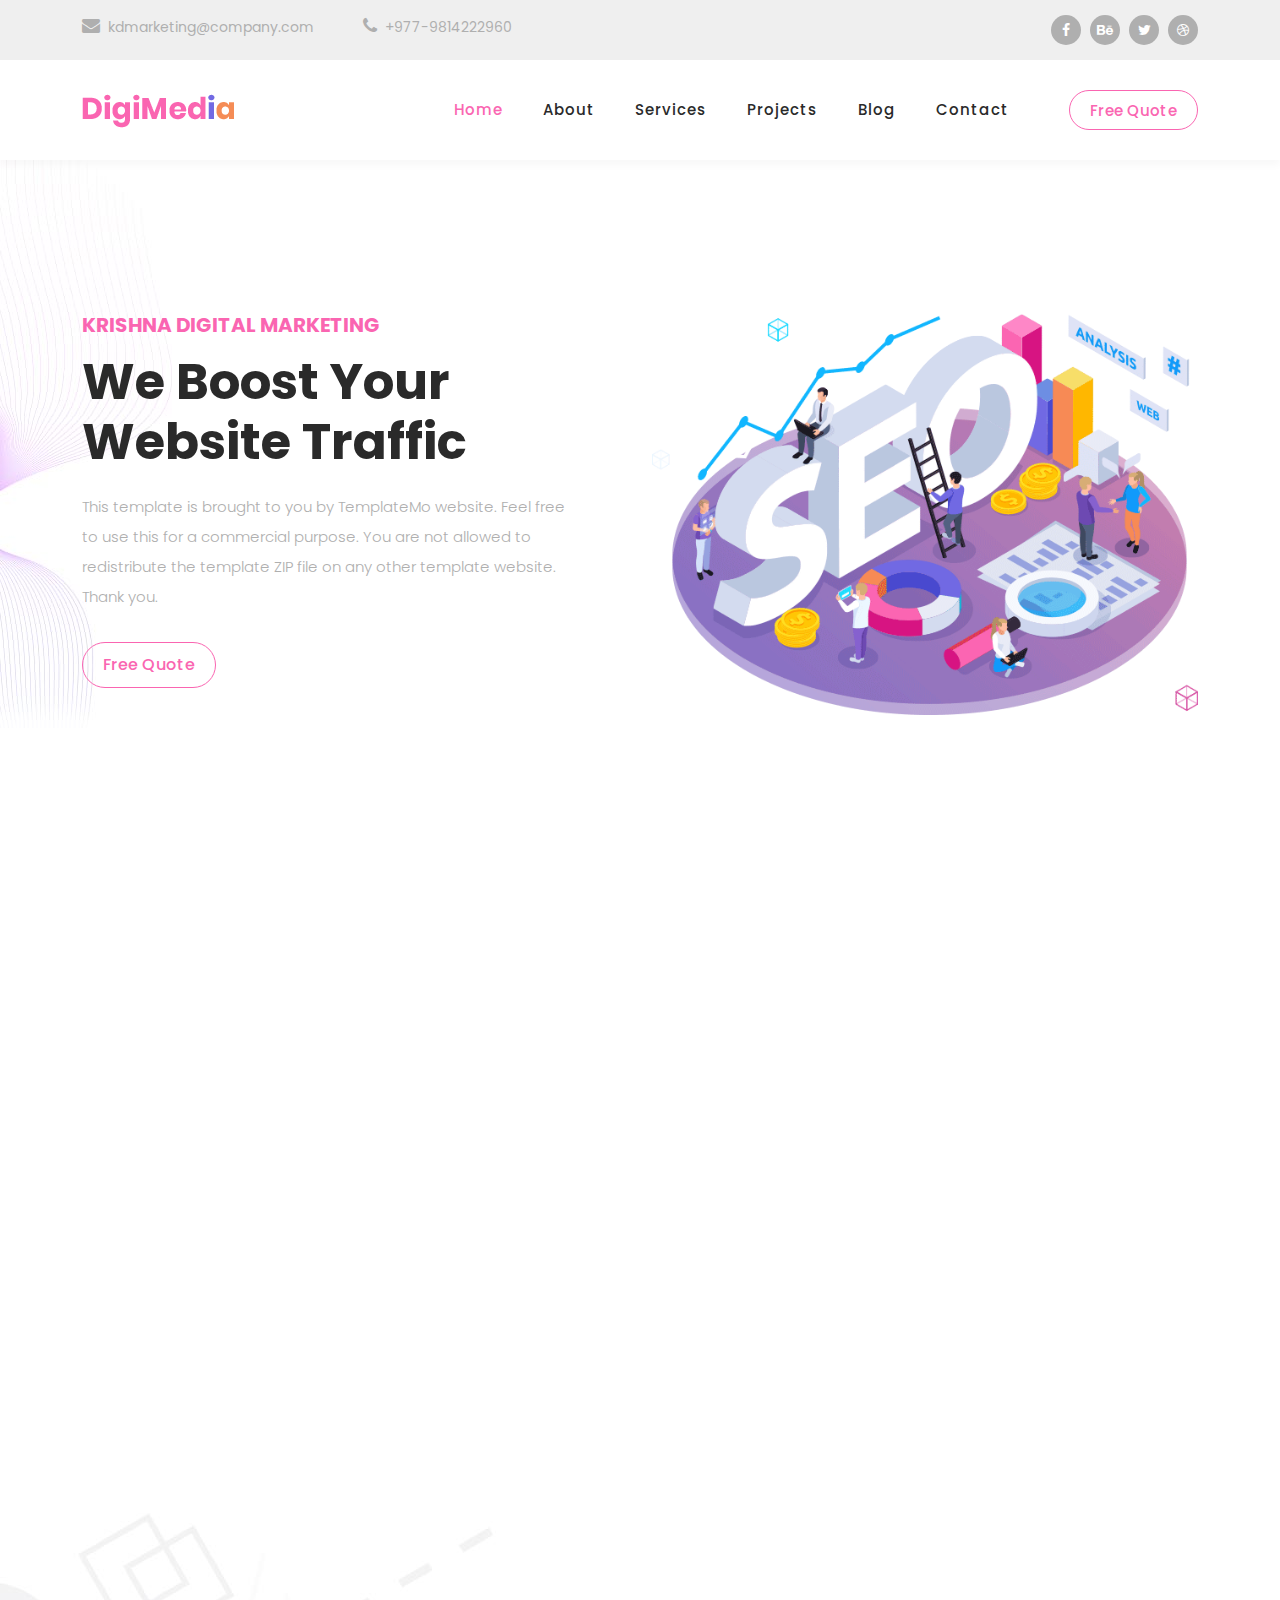
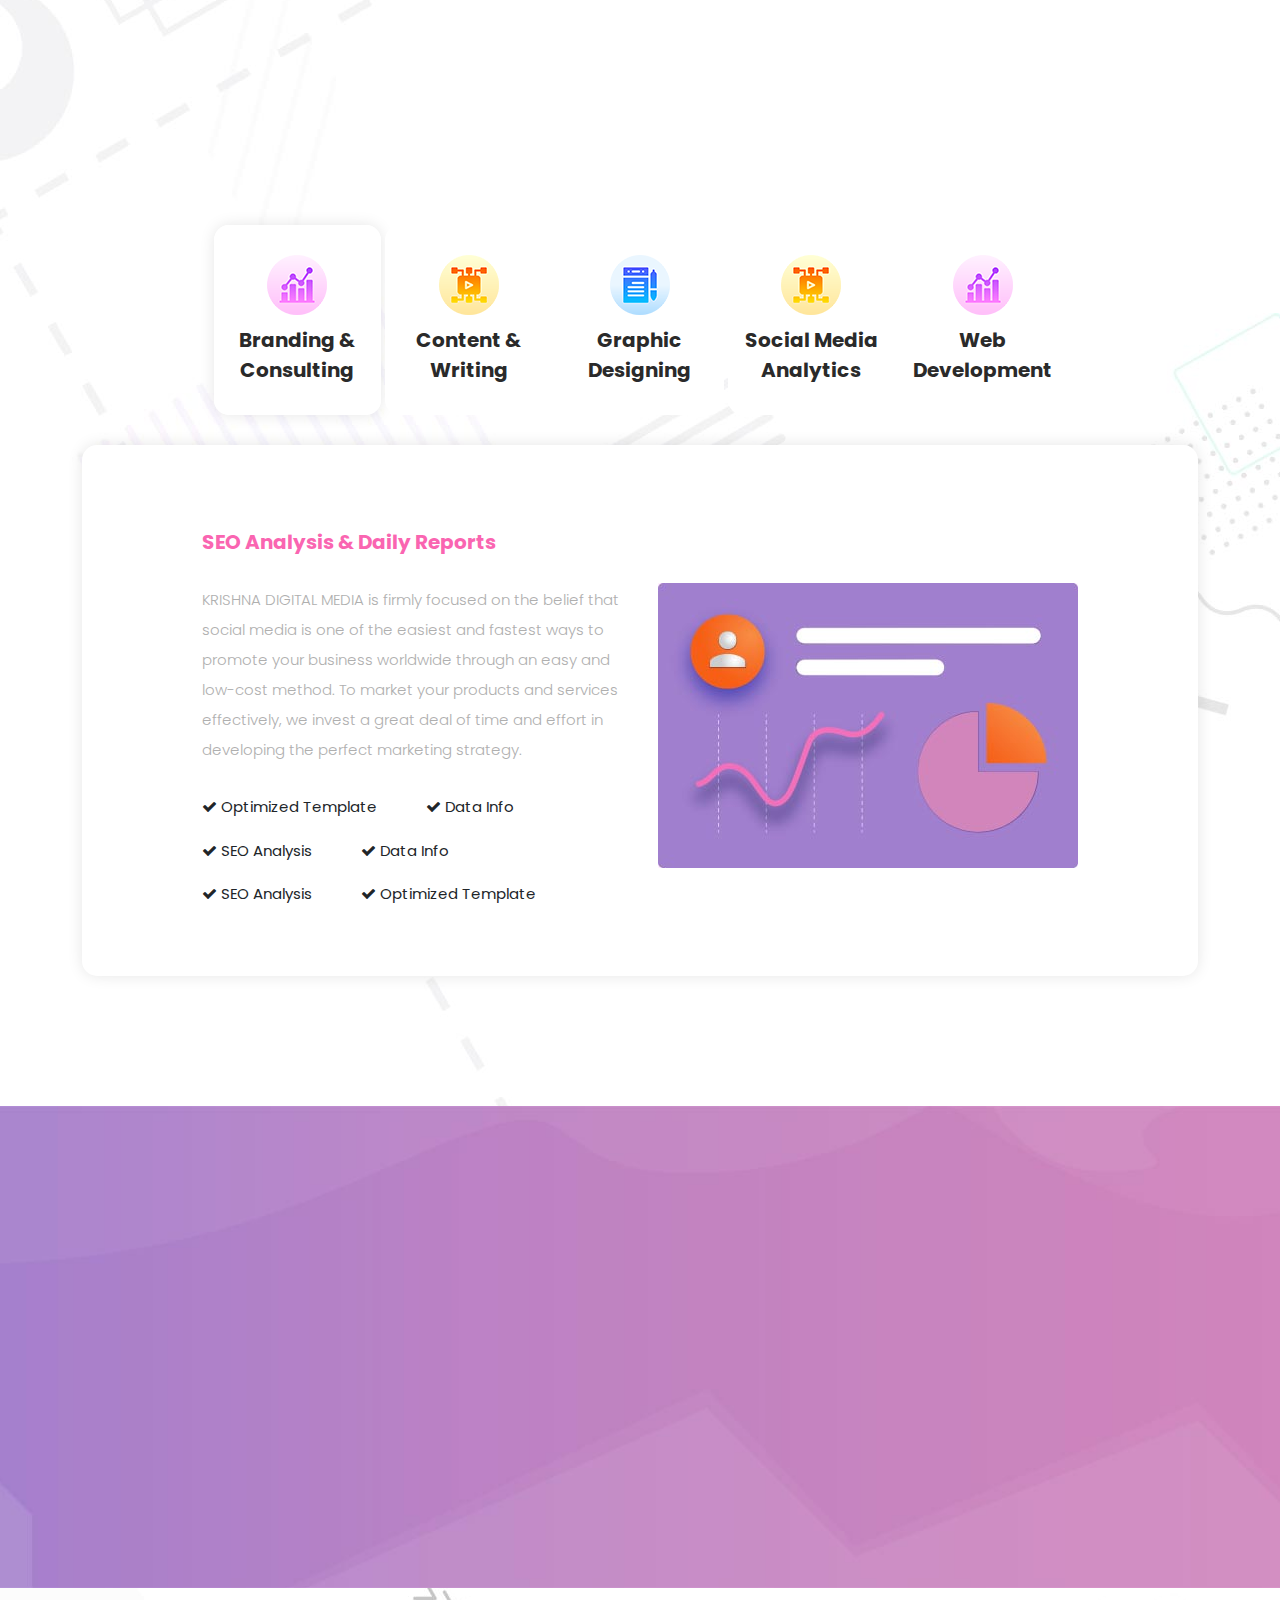
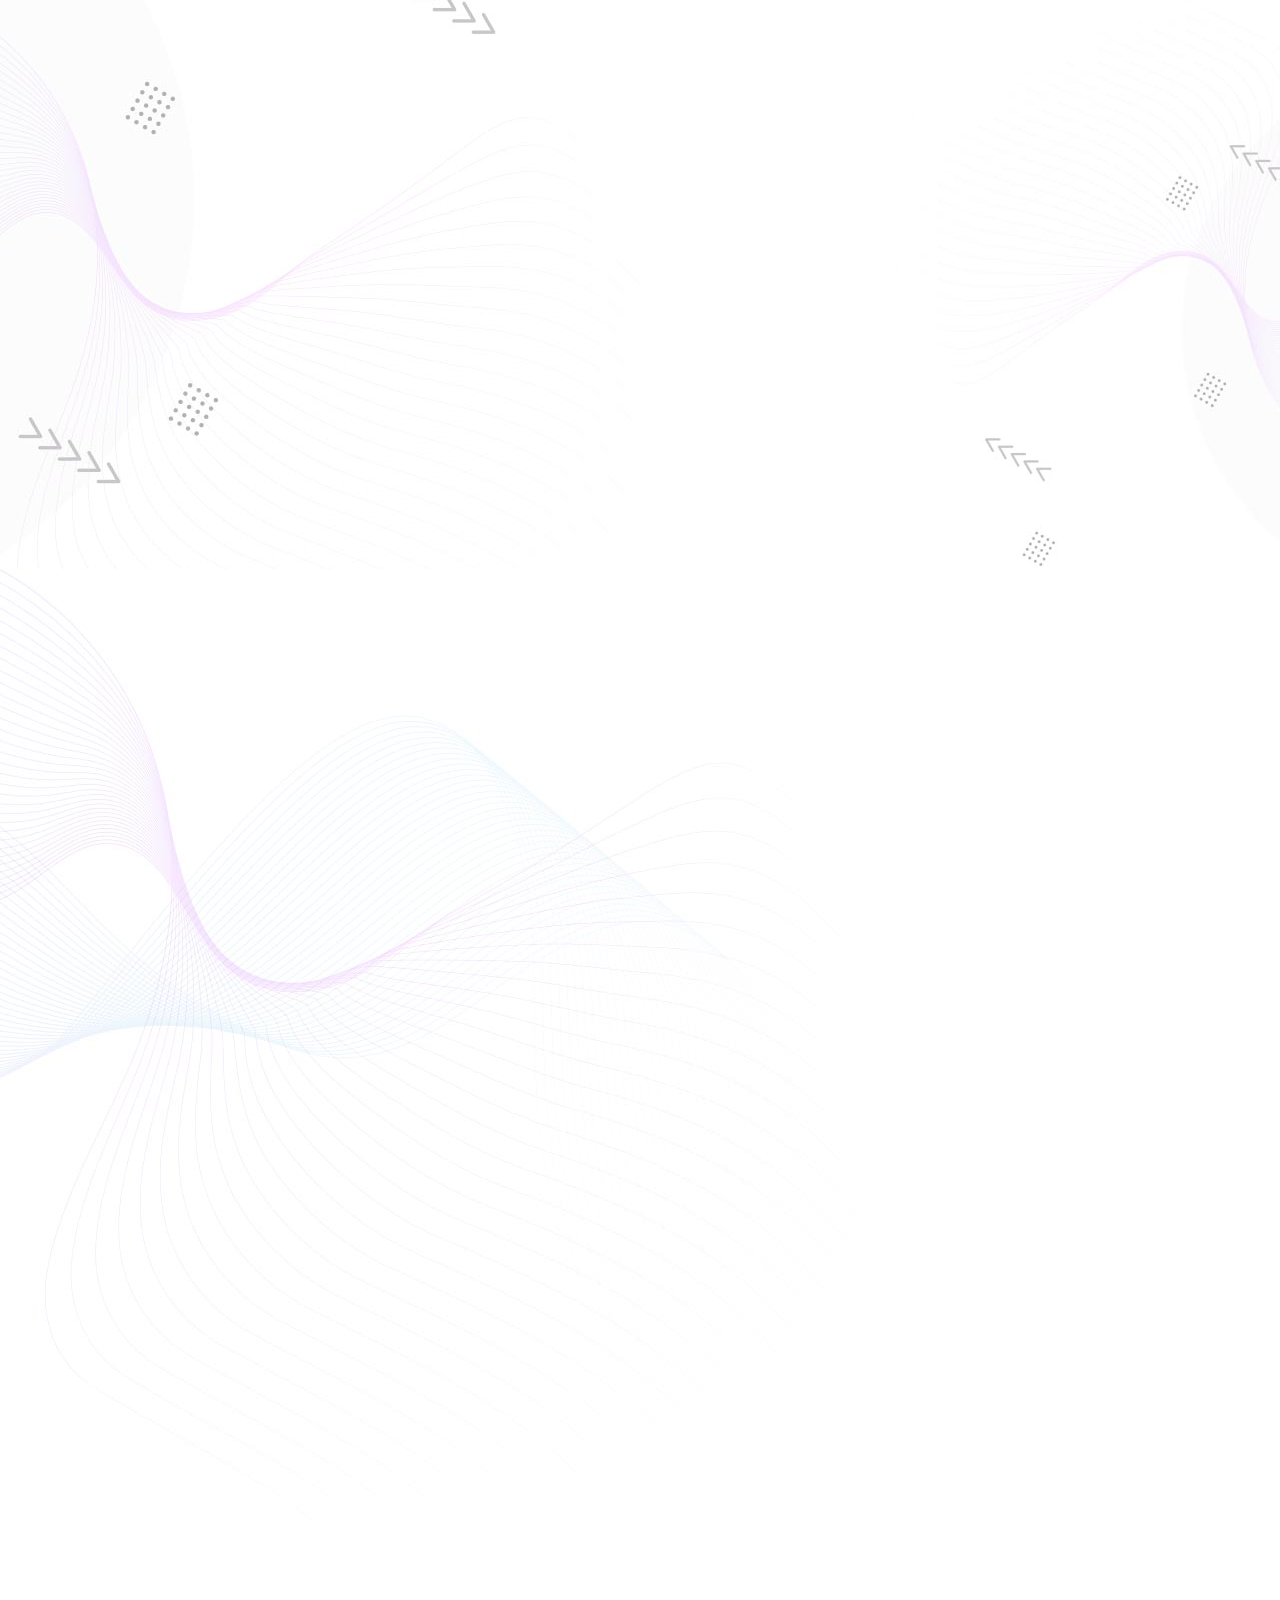
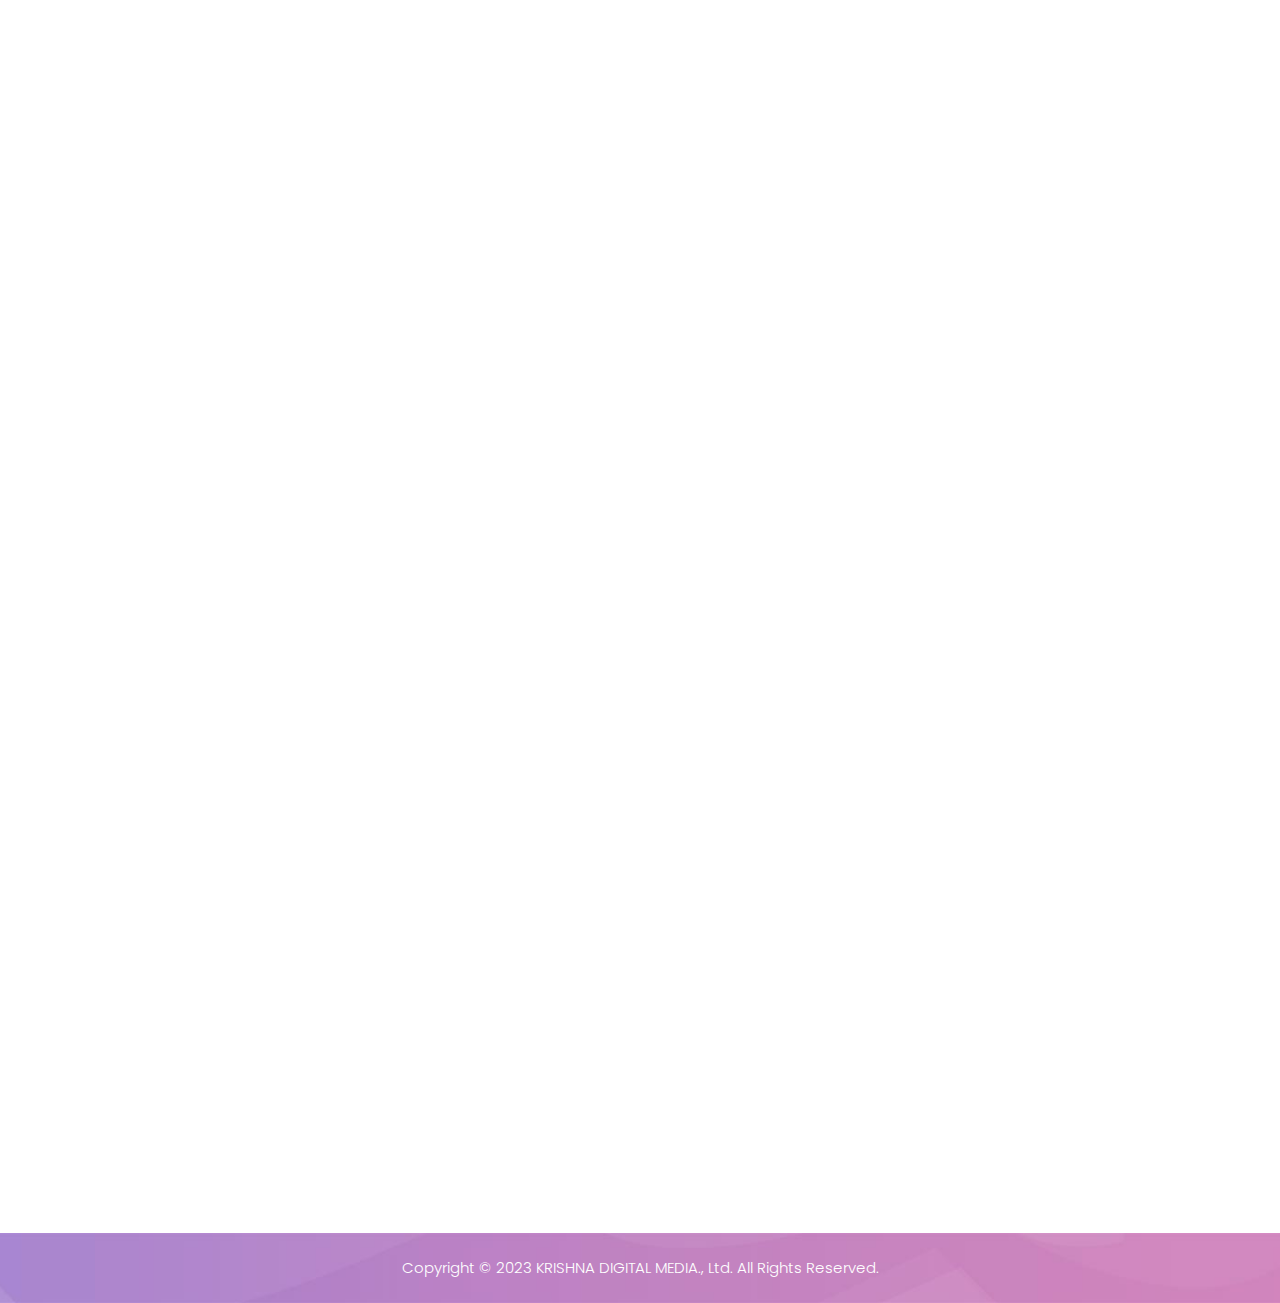
==== index.html @ 929e6a16 "initial commit" ====
<!DOCTYPE html>
<html lang="en">

  <head>

    <meta charset="UTF-8">
    <meta name="viewport" content="width=device-width, initial-scale=1, shrink-to-fit=no">
    <meta name="description" content="">
    <meta name="author" content="">
    <link rel="preconnect" href="https://fonts.googleapis.com">
    <link rel="preconnect" href="https://fonts.gstatic.com" crossorigin>
    <link href="https://fonts.googleapis.com/css2?family=Poppins:wght@100;200;300;400;500;600;700;800;900&display=swap" rel="stylesheet">

    <title>DigiMedia - Creative SEO HTML5 Template</title>

    <!-- Bootstrap core CSS -->
    <link href="vendor/bootstrap/css/bootstrap.min.css" rel="stylesheet">


    <!-- Additional CSS Files -->
    <link rel="stylesheet" href="assets/css/fontawesome.css">
    <link rel="stylesheet" href="assets/css/templatemo-digimedia-v1.css">
    <link rel="stylesheet" href="assets/css/animated.css">
    <link rel="stylesheet" href="assets/css/owl.css">
<!--

TemplateMo 568 DigiMedia

https://templatemo.com/tm-568-digimedia

-->
  </head>

<body>

  <!-- ***** Preloader Start ***** -->
  <div id="js-preloader" class="js-preloader">
    <div class="preloader-inner">
      <span class="dot"></span>
      <div class="dots">
        <span></span>
        <span></span>
        <span></span>
      </div>
    </div>
  </div>
  <!-- ***** Preloader End ***** -->

  <!-- Pre-header Starts -->
  <div class="pre-header">
    <div class="container">
      <div class="row">
        <div class="col-lg-8 col-sm-8 col-7">
          <ul class="info">
            <li><a href="#"><i class="fa fa-envelope"></i>kdmarketing@company.com</a></li>
            <li><a href="#"><i class="fa fa-phone"></i>+977-9814222960</a></li>
          </ul>
        </div>
        <div class="col-lg-4 col-sm-4 col-5">
          <ul class="social-media">
            <li><a href="#"><i class="fa fa-facebook"></i></a></li>
            <li><a href="#"><i class="fa fa-behance"></i></a></li>
            <li><a href="#"><i class="fa fa-twitter"></i></a></li>
            <li><a href="#"><i class="fa fa-dribbble"></i></a></li>
          </ul>
        </div>
      </div>
    </div>
  </div>
  <!-- Pre-header End -->

  <!-- ***** Header Area Start ***** -->
  <header class="header-area header-sticky wow slideInDown" data-wow-duration="0.75s" data-wow-delay="0s">
    <div class="container">
      <div class="row">
        <div class="col-12">
          <nav class="main-nav">
            <!-- ***** Logo Start ***** -->
            <a href="index.html" class="logo">
              <img src="assets/images/logo-v1.png" alt="">
            </a>
            <!-- ***** Logo End ***** -->
            <!-- ***** Menu Start ***** -->
            <ul class="nav">
              <li class="scroll-to-section"><a href="#top" class="active">Home</a></li>
              <li class="scroll-to-section"><a href="#about">About</a></li>
              <li class="scroll-to-section"><a href="#services">Services</a></li>
              <li class="scroll-to-section"><a href="#portfolio">Projects</a></li>
              <li class="scroll-to-section"><a href="#blog">Blog</a></li>
              <li class="scroll-to-section"><a href="#contact">Contact</a></li> 
              <li class="scroll-to-section"><div class="border-first-button"><a href="#contact">Free Quote</a></div></li> 
            </ul>
            <a class='menu-trigger'>
                <span>Menu</span>
            </a>
            <!-- ***** Menu End ***** -->
          </nav>
        </div>
      </div>
    </div>
  </header>
  <!-- ***** Header Area End ***** -->

  <div class="main-banner wow fadeIn" id="top" data-wow-duration="1s" data-wow-delay="0.5s">
    <div class="container">
      <div class="row">
        <div class="col-lg-12">
          <div class="row">
            <div class="col-lg-6 align-self-center">
              <div class="left-content show-up header-text wow fadeInLeft" data-wow-duration="1s" data-wow-delay="1s">
                <div class="row">
                  <div class="col-lg-12">
                    <h6>Krishna Digital Marketing</h6>
                    <h2>We Boost Your Website Traffic</h2>
                    <p>This template is brought to you by TemplateMo website. Feel free to use this for a commercial purpose. You are not allowed to redistribute the template ZIP file on any other template website. Thank you.</p>
                  </div>
                  <div class="col-lg-12">
                    <div class="border-first-button scroll-to-section">
                      <a href="#contact">Free Quote</a>
                    </div>
                  </div>
                </div>
              </div>
            </div>
            <div class="col-lg-6">
              <div class="right-image wow fadeInRight" data-wow-duration="1s" data-wow-delay="0.5s">
                <img src="assets/images/slider-dec.png" alt="">
              </div>
            </div>
          </div>
        </div>
      </div>
    </div>
  </div>

  <div id="about" class="about section">
    <div class="container">
      <div class="row">
        <div class="col-lg-12">
          <div class="row">
            <div class="col-lg-6">
              <div class="about-left-image  wow fadeInLeft" data-wow-duration="1s" data-wow-delay="0.5s">
                <img src="assets/images/about-dec.png" alt="">
              </div>
            </div>
            <div class="col-lg-6 align-self-center  wow fadeInRight" data-wow-duration="1s" data-wow-delay="0.5s">
              <div class="about-right-content">
                <div class="section-heading">
                  <h6>About Us</h6>
                  <h4>Who is Krishna Digital <em>Marketing</em></h4>
                  <div class="line-dec"></div>
                </div>
                <p>We hope this DigiMedia template is useful for your work. You can use this template for any purpose. You may <a rel="nofollow" href="http://paypal.me/templatemo" target="_blank">contribute a little amount</a> via PayPal to <a href="https://templatemo.com/contact" target="_blank">support TemplateMo</a> in creating new templates regularly.</p>
                <div class="row">
                  <div class="col-lg-4 col-sm-4">
                    <div class="skill-item first-skill-item wow fadeIn" data-wow-duration="1s" data-wow-delay="0s">
                      <div class="progress" data-percentage="90">
                        <span class="progress-left">
                          <span class="progress-bar"></span>
                        </span>
                        <span class="progress-right">
                          <span class="progress-bar"></span>
                        </span>
                        <div class="progress-value">
                          <div>
                            90%<br>
                            <span>Coding</span>
                          </div>
                        </div>
                      </div>
                    </div>
                  </div>
                  <div class="col-lg-4 col-sm-4">
                    <div class="skill-item second-skill-item wow fadeIn" data-wow-duration="1s" data-wow-delay="0s">
                      <div class="progress" data-percentage="80">
                        <span class="progress-left">
                          <span class="progress-bar"></span>
                        </span>
                        <span class="progress-right">
                          <span class="progress-bar"></span>
                        </span>
                        <div class="progress-value">
                          <div>
                            80%<br>
                            <span>Photoshop</span>
                          </div>
                        </div>
                      </div>
                    </div>
                  </div>
                  <div class="col-lg-4 col-sm-4">
                    <div class="skill-item third-skill-item wow fadeIn" data-wow-duration="1s" data-wow-delay="0s">
                      <div class="progress" data-percentage="80">
                        <span class="progress-left">
                          <span class="progress-bar"></span>
                        </span>
                        <span class="progress-right">
                          <span class="progress-bar"></span>
                        </span>
                        <div class="progress-value">
                          <div>
                            80%<br>
                            <span>Animation</span>
                          </div>
                        </div>
                      </div>
                    </div>
                  </div>
                </div> 
              </div>
            </div>
          </div>
        </div>
      </div>
    </div>
  </div>

  <div id="services" class="services section">
    <div class="container">
      <div class="row">
        <div class="col-lg-12">
          <div class="section-heading  wow fadeInDown" data-wow-duration="1s" data-wow-delay="0.5s">
            <h6>Our Services</h6>
            <h4>What Our Agency <em>Provides</em></h4>
            <div class="line-dec"></div>
          </div>
        </div>
        <div class="col-lg-12">
          <div class="naccs">
            <div class="grid">
              <div class="row">
                <div class="col-lg-12">
                  <div class="menu">
                    <div class="first-thumb active">
                      <div class="thumb">
                        <span class="icon"><img src="assets/images/service-icon-01.png" alt=""></span>
                        Branding & Consulting
                      </div>
                    </div>
                    <div>
                      <div class="thumb">                 
                        <span class="icon"><img src="assets/images/service-icon-02.png" alt=""></span>
                        Content &amp; Writing
                      </div>
                    </div>
                    <div>
                      <div class="thumb">                 
                        <span class="icon"><img src="assets/images/service-icon-03.png" alt=""></span>
                        Graphic Designing
                      </div>
                    </div>
                    <div>
                      <div class="thumb">                 
                        <span class="icon "><img src="assets/images/service-icon-04.png" alt=""></span>
                        Social Media Analytics
                      </div>
                    </div>
                    <div class="last-thumb">
                      <div class="thumb">                 
                        <span class="icon"><img src="assets/images/service-icon-01.png" alt=""></span>
                        Web Development
                      </div>
                    </div>
                  </div>
                </div> 
                <div class="col-lg-12">
                  <ul class="nacc">
                    <li class="active">
                      <div>
                        <div class="thumb">
                          <div class="row">
                            <div class="col-lg-6 align-self-center">
                              <div class="left-text">
                                <h4>SEO Analysis &amp; Daily Reports</h4>
                                <p>KRISHNA DIGITAL MEDIA is firmly focused on the belief that social media is one of the easiest and fastest ways to promote your business worldwide through an easy and low-cost method. To market your products and services effectively, we invest a great deal of time and effort in developing the perfect marketing strategy.</p>
                                <div class="ticks-list"><span><i class="fa fa-check"></i> Optimized Template</span> <span><i class="fa fa-check"></i> Data Info</span> <span><i class="fa fa-check"></i> SEO Analysis</span>
                                  <span><i class="fa fa-check"></i> Data Info</span> <span><i class="fa fa-check"></i> SEO Analysis</span> <span><i class="fa fa-check"></i> Optimized Template</span></div>
                              </div>
                            </div>
                            <div class="col-lg-6 align-self-center">
                              <div class="right-image">
                                <img src="assets/images/services-image.jpg" alt="">
                              </div>
                            </div>
                          </div>
                        </div>
                      </div>
                    </li>
                    <li>
                      <div>
                        <div class="thumb">
                          <div class="row">
                            <div class="col-lg-6 align-self-center">
                              <div class="left-text">
                                <h4>Healthy Food &amp; Life</h4>
                                <p>Lorem ipsum dolor sit amet, consectetur adipiscing elit, sedr do eiusmod deis tempor incididunt ut labore et dolore kengan darwin doerski token.
                                  dover lipsum lorem and the others.</p>
                                <div class="ticks-list"><span><i class="fa fa-check"></i> Optimized Template</span> <span><i class="fa fa-check"></i> Data Info</span> <span><i class="fa fa-check"></i> SEO Analysis</span>
                                  <span><i class="fa fa-check"></i> Data Info</span> <span><i class="fa fa-check"></i> SEO Analysis</span> <span><i class="fa fa-check"></i> Optimized Template</span></div>
                                <p>Lorem ipsum dolor sit amet, consectetur adipiscing elit, sedr do eiusmod deis tempor incididunt.</p>
                              </div>
                            </div>
                            <div class="col-lg-6 align-self-center">
                              <div class="right-image">
                                <img src="assets/images/services-image-02.jpg" alt="">
                              </div>
                            </div>
                          </div>
                        </div>
                      </div>
                    </li>
                    <li>
                      <div>
                        <div class="thumb">
                          <div class="row">
                            <div class="col-lg-6 align-self-center">
                              <div class="left-text">
                                <h4>Car Re-search &amp; Transport</h4>
                                <p>Lorem ipsum dolor sit amet, consectetur adipiscing elit, sedr do eiusmod deis tempor incididunt ut labore et dolore kengan darwin doerski token.
                                  dover lipsum lorem and the others.</p>
                                <div class="ticks-list"><span><i class="fa fa-check"></i> Optimized Template</span> <span><i class="fa fa-check"></i> Data Info</span> <span><i class="fa fa-check"></i> SEO Analysis</span>
                                  <span><i class="fa fa-check"></i> Data Info</span> <span><i class="fa fa-check"></i> SEO Analysis</span> <span><i class="fa fa-check"></i> Optimized Template</span></div>
                                <p>Lorem ipsum dolor sit amet, consectetur adipiscing elit, sedr do eiusmod deis tempor incididunt.</p>
                              </div>
                            </div>
                            <div class="col-lg-6 align-self-center">
                              <div class="right-image">
                                <img src="assets/images/services-image-03.jpg" alt="">
                              </div>
                            </div>
                          </div>
                        </div>
                      </div>
                    </li>
                    <li>
                      <div>
                        <div class="thumb">
                          <div class="row">
                            <div class="col-lg-6 align-self-center">
                              <div class="left-text">
                                <h4>Online Shopping &amp; Tracking ID</h4>
                                <p>Lorem ipsum dolor sit amet, consectetur adipiscing elit, sedr do eiusmod deis tempor incididunt ut labore et dolore kengan darwin doerski token.
                                  dover lipsum lorem and the others.</p>
                                <div class="ticks-list"><span><i class="fa fa-check"></i> Optimized Template</span> <span><i class="fa fa-check"></i> Data Info</span> <span><i class="fa fa-check"></i> SEO Analysis</span>
                                  <span><i class="fa fa-check"></i> Data Info</span> <span><i class="fa fa-check"></i> SEO Analysis</span> <span><i class="fa fa-check"></i> Optimized Template</span></div>
                                <p>Lorem ipsum dolor sit amet, consectetur adipiscing elit, sedr do eiusmod deis tempor incididunt.</p>
                              </div>
                            </div>
                            <div class="col-lg-6 align-self-center">
                              <div class="right-image">
                                <img src="assets/images/services-image-04.jpg" alt="">
                              </div>
                            </div>
                          </div>
                        </div>
                      </div>
                    </li>
                    <li>
                      <div>
                        <div class="thumb">
                          <div class="row">
                            <div class="col-lg-6 align-self-center">
                              <div class="left-text">
                                <h4>Enjoy &amp; Travel</h4>
                                <p>Lorem ipsum dolor sit amet, consectetur adipiscing elit, sedr do eiusmod deis tempor incididunt ut labore et dolore kengan darwin doerski token.
                                  dover lipsum lorem and the others.</p>
                                <div class="ticks-list"><span><i class="fa fa-check"></i> Optimized Template</span> <span><i class="fa fa-check"></i> Data Info</span> <span><i class="fa fa-check"></i> SEO Analysis</span>
                                  <span><i class="fa fa-check"></i> Data Info</span> <span><i class="fa fa-check"></i> SEO Analysis</span> <span><i class="fa fa-check"></i> Optimized Template</span></div>
                                <p>Lorem ipsum dolor sit amet, consectetur adipiscing elit, sedr do eiusmod deis tempor incididunt.</p>
                              </div>
                            </div>
                            <div class="col-lg-6 align-self-center">
                              <div class="right-image">
                                <img src="assets/images/services-image.jpg" alt="">
                              </div>
                            </div>
                          </div>
                        </div>
                      </div>
                    </li>
                  </ul>
                </div>          
              </div>
            </div>
          </div>
        </div>
      </div>
    </div>
  </div>

  
  <div id="free-quote" class="free-quote">
    <div class="container">
      <div class="row">
        <div class="col-lg-4 offset-lg-4">
          <div class="section-heading  wow fadeIn" data-wow-duration="1s" data-wow-delay="0.3s">
            <h6>Get Your Free Quote</h6>
            <h4>Grow With Us Now</h4>
            <div class="line-dec"></div>
          </div>
        </div>
        <div class="col-lg-8 offset-lg-2  wow fadeIn" data-wow-duration="1s" data-wow-delay="0.8s">
          <form id="search" action="#" method="GET">
            <div class="row">
              <div class="col-lg-4 col-sm-4">
                <fieldset>
                  <input type="web" name="web" class="website" placeholder="Your website URL..." autocomplete="on" required>
                </fieldset>
              </div>
              <div class="col-lg-4 col-sm-4">
                <fieldset>
                  <input type="address" name="address" class="email" placeholder="Email Address..." autocomplete="on" required>
                </fieldset>
              </div>
              <div class="col-lg-4 col-sm-4">
                <fieldset>
                  <button type="submit" class="main-button">Get Quote Now</button>
                </fieldset>
              </div>
            </div>
          </form>
        </div>
      </div>
    </div>
  </div>


  <div id="portfolio" class="our-portfolio section">
    <div class="container">
      <div class="row">
        <div class="col-lg-5">
          <div class="section-heading wow fadeInLeft" data-wow-duration="1s" data-wow-delay="0.3s">
            <h6>Our Portofolio</h6>
            <h4>See Our Recent <em>Projects</em></h4>
            <div class="line-dec"></div>
          </div>
        </div>
      </div>
    </div>
    <div class="container-fluid wow fadeIn" data-wow-duration="1s" data-wow-delay="0.7s">
      <div class="row">
        <div class="col-lg-12">
          <div class="loop owl-carousel">
            <div class="item">
              <a href="#">
                <div class="portfolio-item">
                <div class="thumb">
                  <img src="assets/images/portfolio-01.jpg" alt="">
                </div>
                <div class="down-content">
                  <h4>Website Builder</h4>
                  <span>Marketing</span>
                </div>
              </div>
              </a>  
            </div>
            <div class="item">
              <a href="#">
                <div class="portfolio-item">
                <div class="thumb">
                  <img src="assets/images/portfolio-05.jpg" alt="">
                </div>
                <div class="down-content">
                  <h4>Website Builder</h4>
                  <span>Marketing</span>
                </div>
              </div>
              </a>  
            </div>
            <div class="item">
              <a href="#">
                <div class="portfolio-item">
                <div class="thumb">
                  <img src="assets/images/portfolio-02.jpg" alt="">
                </div>
                <div class="down-content">
                  <h4>Website Builder</h4>
                  <span>Marketing</span>
                </div>
              </div>
              </a>  
            </div>
            <div class="item">
              <a href="#">
                <div class="portfolio-item">
                <div class="thumb">
                  <img src="assets/images/portfolio-03.jpg" alt="">
                </div>
                <div class="down-content">
                  <h4>Website Builder</h4>
                  <span>Marketing</span>
                </div>
              </div>
              </a>  
            </div>
            <div class="item">
              <a href="#">
                <div class="portfolio-item">
                <div class="thumb">
                  <img src="assets/images/portfolio-04.jpg" alt="">
                </div>
                <div class="down-content">
                  <h4>Website Builder</h4>
                  <span>Marketing</span>
                </div>
              </div>
              </a>  
            </div>
          </div>
        </div>
      </div>
    </div>
  </div>
  
  <div id="blog" class="blog">
    <div class="container">
      <div class="row">
        <div class="col-lg-4 offset-lg-4  wow fadeInDown" data-wow-duration="1s" data-wow-delay="0.3s">
          <div class="section-heading">
            <h6>Recent News</h6>
            <h4>Check Our Blog <em>Posts</em></h4>
            <div class="line-dec"></div>
          </div>
        </div>
        <div class="col-lg-6 show-up wow fadeInUp" data-wow-duration="1s" data-wow-delay="0.3s">
          <div class="blog-post">
            <div class="thumb">
              <a href="#"><img src="assets/images/blog-post-01.jpg" alt=""></a>
            </div>
            <div class="down-content">
              <span class="category">SEO Analysis</span>
              <span class="date">August 2023</span>
              <a href="#"><h4>SEO Page Content Analysis – How to rank better, faster</h4></a>
              <p>SEO content analysis is the process of evaluating content (both new ideas and existing assets) for factors that can help or deter its organic performance. At the core of the SEO content analysis is a simple idea </p>
              <span class="author"><img src="assets/images/author-post.jpg" alt="">By: Sonal Gupta</span>
              <div class="border-first-button"><a href="#">Discover More</a></div>
            </div>
          </div>
        </div>
        <div class="col-lg-6 wow fadeInUp" data-wow-duration="1s" data-wow-delay="0.3s">
          <div class="blog-posts">
            <div class="row">
              <div class="col-lg-12">
                <div class="post-item">
                  <div class="thumb">
                    <a href="#"><img src="assets/images/blog-post-02.jpg" alt=""></a>
                  </div>
                  <div class="right-content">
                    <span class="category">SEO Analysis</span>
                    <span class="date">September 2022</span>
                    <a href="#"><h4>Use a analysis tool</h4></a>
                    <p>Simplify your SEO efforts and give you features to write optimized content for this keyword.</p>
                  </div>
                </div>
              </div>
              <div class="col-lg-12">
                <div class="post-item">
                  <div class="thumb">
                    <a href="#"><img src="assets/images/blog-post-03.jpg" alt=""></a>
                  </div>
                  <div class="right-content">
                    <span class="category">SEO Analysis</span>
                    <span class="date">September 2022</span>
                    <a href="#"><h4>Choose the right keyword to target</h4></a>
                    <p>Target a page with keywords that already rank in the search results.</p>
                  </div>
                </div>
              </div>
              <div class="col-lg-12">
                <div class="post-item last-post-item">
                  <div class="thumb">
                    <a href="#"><img src="assets/images/blog-post-04.jpg" alt=""></a>
                  </div>
                  <div class="right-content">
                    <span class="category">SEO Analysis</span>
                    <span class="date">September 2022</span>
                    <a href="#"><h4>How to Develop an SEO Content Strategy</h4></a>
                    <p>Goal is to attract new readers through search, you’ll want to focus on rich content.</p>
                  </div>
                </div>
              </div>
            </div>
          </div>
        </div>
      </div>
    </div>
  </div>  

  <div id="contact" class="contact-us section">
    <div class="container">
      <div class="row">
        <div class="col-lg-6 offset-lg-3">
          <div class="section-heading wow fadeIn" data-wow-duration="1s" data-wow-delay="0.5s">
            <h6>Contact Us</h6>
            <h4>Get In Touch With Us <em>Now</em></h4>
            <div class="line-dec"></div>
          </div>
        </div>
        <div class="col-lg-12 wow fadeInUp" data-wow-duration="0.5s" data-wow-delay="0.25s">
          <form id="contact" action="" method="post">
            <div class="row">
              <div class="col-lg-12">
                <div class="contact-dec">
                  <img src="assets/images/contact-dec.png" alt="">
                </div>
              </div>
              <div class="col-lg-5">
                <div id="map">
                  <iframe src="https://maps.google.com/maps?pb=!1m18!1m12!1m3!1d7109.1688356001005!2d84.86523452220524!3d27.01169304083638!2m3!1f0!2f0!3f0!3m2!1i1024!2i768!4f13.1!3m3!1m2!1s0x399355ae6890d9cb%3A0x83f53ca960febb38!2sAadarsh%20Nagar%2C%20Birgunj%2044300%2C%20Nepal!5e0!3m2!1sen!2sus!4v1676098131799!5m2!1sen!2sus" width="100%" height="636px" frameborder="0" style="border:0" allowfullscreen></iframe>
                </div>
              </div>
              <div class="col-lg-7">
                <div class="fill-form">
                  <div class="row">
                    <div class="col-lg-4">
                      <div class="info-post">
                        <div class="icon">
                          <img src="assets/images/phone-icon.png" alt="">
                          <a href="#">9814222960</a>
                        </div>
                      </div>
                    </div>
                    <div class="col-lg-4">
                      <div class="info-post">
                        <div class="icon">
                          <img src="assets/images/email-icon.png" alt="">
                          <a href="#">kdm@gmail.com</a>
                        </div>
                      </div>
                    </div>
                    <div class="col-lg-4">
                      <div class="info-post">
                        <div class="icon">
                          <img src="assets/images/location-icon.png" alt="">
                          <a href="#">Adarshnagar, Birgunj</a>
                        </div>
                      </div>
                    </div>
                    <div class="col-lg-6">
                      <fieldset>
                        <input type="name" name="name" id="name" placeholder="Name" autocomplete="on" required>
                      </fieldset>
                      <fieldset>
                        <input type="text" name="email" id="email" pattern="[^ @]*@[^ @]*" placeholder="Your Email" required="">
                      </fieldset>
                      <fieldset>
                        <input type="subject" name="subject" id="subject" placeholder="Subject" autocomplete="on">
                      </fieldset>
                    </div>
                    <div class="col-lg-6">
                      <fieldset>
                        <textarea name="message" type="text" class="form-control" id="message" placeholder="Message" required=""></textarea>  
                      </fieldset>
                    </div>
                    <div class="col-lg-12">
                      <fieldset>
                        <button type="submit" id="form-submit" class="main-button ">Send Message Now</button>
                      </fieldset>
                    </div>
                  </div>
                </div>
              </div>
            </div>
          </form>
        </div>
      </div>
    </div>
  </div>

  <footer>
    <div class="container">
      <div class="row">
        <div class="col-lg-12">
          <p>Copyright © 2023 KRISHNA DIGITAL MEDIA., Ltd. All Rights Reserved. 
        </div>
      </div>
    </div>
  </footer>


  <!-- Scripts -->
  <script src="vendor/jquery/jquery.min.js"></script>
  <script src="vendor/bootstrap/js/bootstrap.bundle.min.js"></script>
  <script src="assets/js/owl-carousel.js"></script>
  <script src="assets/js/animation.js"></script>
  <script src="assets/js/imagesloaded.js"></script>
  <script src="assets/js/custom.js"></script>

</body>
</html>
---- assets/css/templatemo-digimedia-v1.css ----
/*

TemplateMo 568 DigiMedia

https://templatemo.com/tm-568-digimedia

*/

/* ---------------------------------------------
Table of contents
------------------------------------------------
01. font & reset css
02. reset
03. global styles
04. header
05. banner
06. features
07. testimonials
08. contact
09. footer
10. preloader
11. search
12. portfolio

--------------------------------------------- */
/* 
---------------------------------------------
font & reset css
--------------------------------------------- 
*/
/* 
---------------------------------------------
reset
--------------------------------------------- 
*/
html, body, div, span, applet, object, iframe, h1, h2, h3, h4, h5, h6, p, blockquote, div
pre, a, abbr, acronym, address, big, cite, code, del, dfn, em, font, img, ins, kbd, q,
s, samp, small, strike, strong, sub, sup, tt, var, b, u, i, center, dl, dt, dd, ol, ul, li,
figure, header, nav, section, article, aside, footer, figcaption {
  margin: 0;
  padding: 0;
  border: 0;
  outline: 0;
}

/* clear fix */
.grid:after {
  content: '';
  display: block;
  clear: both;
}

/* ---- .grid-item ---- */

.grid-sizer,
.grid-item {
  width: 50%;
}

.grid-item {
  float: left;
}

.grid-item img {
  display: block;
  max-width: 100%;
}

.clearfix:after {
  content: ".";
  display: block;
  clear: both;
  visibility: hidden;
  line-height: 0;
  height: 0;
}

.clearfix {
  display: inline-block;
}

html[xmlns] .clearfix {
  display: block;
}

* html .clearfix {
  height: 1%;
}

ul, li {
  padding: 0;
  margin: 0;
  list-style: none;
}

header, nav, section, article, aside, footer, hgroup {
  display: block;
}

* {
  box-sizing: border-box;
}

html, body {
  font-family: 'Poppins', sans-serif;
  font-weight: 400;
  background-color: #fff;
  -ms-text-size-adjust: 100%;
  -webkit-font-smoothing: antialiased;
  -moz-osx-font-smoothing: grayscale;
}

a {
  text-decoration: none !important;
}

h1, h2, h3, h4, h5, h6 {
  margin-top: 0px;
  margin-bottom: 0px;
}

ul {
  margin-bottom: 0px;
}

p {
  font-size: 15px;
  line-height: 30px;
  font-weight: 300;
  color: #afafaf;
}

img {
  width: 100%;
  overflow: hidden;
}

/* 
---------------------------------------------
global styles
--------------------------------------------- 
*/
html,
body {
  background: #fff;
  font-family: 'Poppins', sans-serif;
}

::selection {
  background: #fa65b1;
  color: #fff !important;
}

::-moz-selection {
  background: #fa65b1;
  color: #fff !important;
}

@media (max-width: 991px) {
  html, body {
    overflow-x: hidden;
  }
  .mobile-top-fix {
    margin-top: 30px;
    margin-bottom: 0px;
  }
  .mobile-bottom-fix {
    margin-bottom: 30px;
  }
  .mobile-bottom-fix-big {
    margin-bottom: 60px;
  }
}

.page-section {
  margin-top: 120px;
}

.section-heading {
  position: relative;
  z-index: 2;
}

.section-heading h6 {
  font-size: 15px;
  font-weight: 700;
  color: #726ae3;
  text-transform: uppercase;
  margin-bottom: 15px;
}

.section-heading h4 {
  color: #2a2a2a;
  font-size: 35px;
  font-weight: 700;
  text-transform: capitalize;
  margin-bottom: 25px;
}

.section-heading h4 em {
  font-style: normal;
  color: #726ae3;
}

.section-heading .line-dec {
  width: 50px;
  height: 2px;
  background-color: #726ae3;
}

.border-first-button a {
  display: inline-block !important;
  padding: 10px 20px !important;
  color: #fa65b1 !important;
  border: 1px solid #fa65b1 !important;
  border-radius: 23px;
  font-weight: 500 !important;
  letter-spacing: 0.3px !important;
  transition: all .5s;
}

.border-first-button a:hover {
  background-color: #fa65b1;
  color: #fff !important;
}


/* 
---------------------------------------------
intro
--------------------------------------------- 
*/


.intro-banner {
  text-align: center;
  padding-top: 200px;margin-bottom: 100px;
  position: relative;
}

.intro-banner:after {
  content: '';
  background-image: url(../images/slider-left-dec.jpg);
  background-repeat: no-repeat;
  position: absolute;
  left: 0;
  top: 0px;
  width: 262px;
  height: 625px;
  z-index: 1;
}
/*
.intro-banner:before {
  content: '';
  background-image: url(../images/slider-right-dec.jpg);
  background-repeat: no-repeat;
  position: absolute;
  right: 0;
  top: 0px;
  width: 1159px;
  height: 797px;
  z-index: 2;
}
*/

.intro-banner img {
  max-width: 152px;
  margin-bottom: 30px;
}

.intro-banner h1 {
  font-size: 36px;
  font-weight: 600;
  text-transform: uppercase;
  margin-bottom: 30px;
  position: relative; 
  z-index: 2;
}

.intro-banner h4 {
  font-size: 20px;
  text-transform: capitalize;
  font-weight: 400;
  margin-bottom: 20px;
  position: relative; 
  z-index: 2;
}

.intro-banner a {
  display: inline-block !important;
  padding: 10px 20px !important;
  color: #fa65b1 !important;
  border: 1px solid #fa65b1 !important;
  border-radius: 23px;
  font-weight: 500 !important;
  letter-spacing: 0.3px !important;
  transition: all .5s;
  position: relative; 
  z-index: 2;
}

.intro-banner a:hover {
  background-color: #fa65b1;
  color: #fff !important;
}

.demos {
  padding-top: 60px;
}

.demo-item {
  position: relative;
  z-index: 2;
}

.demos img {
  transition: all .5s;
  border-radius: 23px;
}

.demos img:hover {
  opacity: 1;
  box-shadow: 0px 0px 15px rgba(0,0,0,0.25);
}

.demos h4 {
  text-align: center;
  font-size: 20px;
  margin-top: 30px;
  font-weight: 700;
  text-transform: uppercase;
}


/* 
---------------------------------------------
header
--------------------------------------------- 
*/

.pre-header {
  background-color: #efefef;
  height: 60px;
  padding: 15px 0px;
}

.pre-header ul li {
  display: inline-block;
}

.pre-header ul.info li {
  margin-right: 45px;
}

.pre-header ul.info li a {
  color: #afafaf;
  font-size: 14px;
  transition: all .3s;
}

.pre-header ul.info li a:hover {
  color: #fa65b1;
}

.pre-header ul.info li a i {
  font-size: 18px;
  margin-right: 8px;
}

.pre-header ul.social-media {
  text-align: right;
}

.pre-header ul.social-media li {
  margin-left: 5px;
}

.pre-header ul.social-media li a {
  background-color: #afafaf;
  color: #fff;
  display: inline-block;
  width: 30px;
  height: 30px;
  line-height: 30px;
  text-align: center;
  border-radius: 50%;
  font-size: 14px;
  transition: all .3s;
}

.pre-header ul.social-media li a:hover {
  background-color: #fa65b1;
}

.background-header {
  background-color: #fff!important;
  height: 80px!important;
  position: fixed!important;
  top: 0px;
  left: 0px;
  right: 0px;
  box-shadow: 0px 5px 8px rgba(0,0,0,0.03);
}

.background-header .logo,
.background-header .main-nav .nav li a {
  color: #fff;
}

.background-header .main-nav .nav li:hover a {
  color: #fa65b1;
}

.background-header .nav li a.active {
  position: relative;
  color: #fff;
}

.background-header .nav li a.active:after {
  position: absolute;
  width: 100%;
  height: 1px;
  background-color: #fa65b1;
  content: '';
  left: 50%;
  bottom: -20px;
  transform: translateX(-50%);
}

.background-header .nav li:last-child a.active:after {
  background-color: transparent;
}

.header-area {
  background-color: #fff;
  box-shadow: 0px 5px 8px rgba(0,0,0,0.03);
  position: absolute;
  left: 0px;
  right: 0px;
  z-index: 100;
  height: 100px;
  -webkit-transition: all .5s ease 0s;
  -moz-transition: all .5s ease 0s;
  -o-transition: all .5s ease 0s;
  transition: all .5s ease 0s;
}

.header-area .main-nav {
  min-height: 80px;
  background: transparent;
}

.header-area .main-nav .logo {
  float: left;
  -webkit-transition: all 0.3s ease 0s;
  -moz-transition: all 0.3s ease 0s;
  -o-transition: all 0.3s ease 0s;
  transition: all 0.3s ease 0s;
}

.header-area .main-nav .logo {
    line-height: 100px;
    float: left;
    -webkit-transition: all 0.3s ease 0s;
    -moz-transition: all 0.3s ease 0s;
    -o-transition: all 0.3s ease 0s;
    transition: all 0.3s ease 0s;
}

.background-header .main-nav .logo {
  line-height: 80px;
}

.background-header .main-nav .nav {
  margin-top: 20px !important;
}

.header-area .main-nav .nav {
  float: right;
  margin-top: 30px;
  margin-right: 0px;
  background-color: transparent;
  -webkit-transition: all 0.3s ease 0s;
  -moz-transition: all 0.3s ease 0s;
  -o-transition: all 0.3s ease 0s;
  transition: all 0.3s ease 0s;
  position: relative;
  z-index: 999;
}

.header-area .main-nav .nav li {
  padding-left: 20px;
  padding-right: 20px;
}

.header-area .main-nav .nav li:last-child {
  padding-right: 0px;
  padding-left: 40px;
}

.header-area .main-nav .nav li:last-child a ,
.background-header .main-nav .nav li:last-child a {
  padding: 0px 20px !important;
  font-weight: 400;
}

.header-area .main-nav .nav li:last-child a:hover ,
.background-header .main-nav .nav li:last-child a:hover {
  color: #fff !important;
}

.header-area .main-nav .nav li a {
  display: block;
  font-weight: 500;
  font-size: 15px;
  color: #2a2a2a;
  text-transform: capitalize;
  -webkit-transition: all 0.3s ease 0s;
  -moz-transition: all 0.3s ease 0s;
  -o-transition: all 0.3s ease 0s;
  transition: all 0.3s ease 0s;
  height: 40px;
  line-height: 40px;
  border: transparent;
  letter-spacing: 1px;
}

.header-area .main-nav .nav li:hover a,
.header-area .main-nav .nav li a.active {
  color: #fa65b1!important;
}

.background-header .main-nav .nav li:hover a,
.background-header .main-nav .nav li a.active {
  color: #fa65b1!important;
  opacity: 1;
}

.header-area .main-nav .nav li.submenu {
  position: relative;
  padding-right: 30px;
}

.header-area .main-nav .nav li.submenu:after {
  font-family: FontAwesome;
  content: "\f107";
  font-size: 12px;
  color: #2a2a2a;
  position: absolute;
  right: 18px;
  top: 12px;
}

.background-header .main-nav .nav li.submenu:after {
  color: #2a2a2a;
}

.header-area .main-nav .nav li.submenu ul {
  position: absolute;
  width: 200px;
  box-shadow: 0 2px 28px 0 rgba(0, 0, 0, 0.06);
  overflow: hidden;
  top: 50px;
  opacity: 0;
  transform: translateY(+2em);
  visibility: hidden;
  z-index: -1;
  transition: all 0.3s ease-in-out 0s, visibility 0s linear 0.3s, z-index 0s linear 0.01s;
}

.header-area .main-nav .nav li.submenu ul li {
  margin-left: 0px;
  padding-left: 0px;
  padding-right: 0px;
}

.header-area .main-nav .nav li.submenu ul li a {
  opacity: 1;
  display: block;
  background: #f7f7f7;
  color: #2a2a2a!important;
  padding-left: 20px;
  height: 40px;
  line-height: 40px;
  -webkit-transition: all 0.3s ease 0s;
  -moz-transition: all 0.3s ease 0s;
  -o-transition: all 0.3s ease 0s;
  transition: all 0.3s ease 0s;
  position: relative;
  font-size: 13px;
  font-weight: 400;
  border-bottom: 1px solid #eee;
}

.header-area .main-nav .nav li.submenu ul li a:hover {
  background: #fff;
  color: #fa65b1!important;
  padding-left: 25px;
}

.header-area .main-nav .nav li.submenu ul li a:hover:before {
  width: 3px;
}

.header-area .main-nav .nav li.submenu:hover ul {
  visibility: visible;
  opacity: 1;
  z-index: 1;
  transform: translateY(0%);
  transition-delay: 0s, 0s, 0.3s;
}

.header-area .main-nav .menu-trigger {
  cursor: pointer;
  display: block;
  position: absolute;
  top: 33px;
  width: 32px;
  height: 40px;
  text-indent: -9999em;
  z-index: 99;
  right: 40px;
  display: none;
}

.background-header .main-nav .menu-trigger {
  top: 23px;
}

.header-area .main-nav .menu-trigger span,
.header-area .main-nav .menu-trigger span:before,
.header-area .main-nav .menu-trigger span:after {
  -moz-transition: all 0.4s;
  -o-transition: all 0.4s;
  -webkit-transition: all 0.4s;
  transition: all 0.4s;
  background-color: #2a2a2a;
  display: block;
  position: absolute;
  width: 30px;
  height: 2px;
  left: 0;
}

.background-header .main-nav .menu-trigger span,
.background-header .main-nav .menu-trigger span:before,
.background-header .main-nav .menu-trigger span:after {
  background-color: #2a2a2a;
}

.header-area .main-nav .menu-trigger span:before,
.header-area .main-nav .menu-trigger span:after {
  -moz-transition: all 0.4s;
  -o-transition: all 0.4s;
  -webkit-transition: all 0.4s;
  transition: all 0.4s;
  background-color: #2a2a2a;
  display: block;
  position: absolute;
  width: 30px;
  height: 2px;
  left: 0;
  width: 75%;
}

.background-header .main-nav .menu-trigger span:before,
.background-header .main-nav .menu-trigger span:after {
  background-color: #2a2a2a;
}

.header-area .main-nav .menu-trigger span:before,
.header-area .main-nav .menu-trigger span:after {
  content: "";
}

.header-area .main-nav .menu-trigger span {
  top: 16px;
}

.header-area .main-nav .menu-trigger span:before {
  -moz-transform-origin: 33% 100%;
  -ms-transform-origin: 33% 100%;
  -webkit-transform-origin: 33% 100%;
  transform-origin: 33% 100%;
  top: -10px;
  z-index: 10;
}

.header-area .main-nav .menu-trigger span:after {
  -moz-transform-origin: 33% 0;
  -ms-transform-origin: 33% 0;
  -webkit-transform-origin: 33% 0;
  transform-origin: 33% 0;
  top: 10px;
}

.header-area .main-nav .menu-trigger.active span,
.header-area .main-nav .menu-trigger.active span:before,
.header-area .main-nav .menu-trigger.active span:after {
  background-color: transparent;
  width: 100%;
}

.header-area .main-nav .menu-trigger.active span:before {
  -moz-transform: translateY(6px) translateX(1px) rotate(45deg);
  -ms-transform: translateY(6px) translateX(1px) rotate(45deg);
  -webkit-transform: translateY(6px) translateX(1px) rotate(45deg);
  transform: translateY(6px) translateX(1px) rotate(45deg);
  background-color: #2a2a2a;
}

.background-header .main-nav .menu-trigger.active span:before {
  background-color: #2a2a2a;
}

.header-area .main-nav .menu-trigger.active span:after {
  -moz-transform: translateY(-6px) translateX(1px) rotate(-45deg);
  -ms-transform: translateY(-6px) translateX(1px) rotate(-45deg);
  -webkit-transform: translateY(-6px) translateX(1px) rotate(-45deg);
  transform: translateY(-6px) translateX(1px) rotate(-45deg);
  background-color: #2a2a2a;
}

.background-header .main-nav .menu-trigger.active span:after {
  background-color: #2a2a2a;
}

.header-area.header-sticky {
  min-height: 80px;
}

.header-area .nav {
  margin-top: 30px;
}

.header-area.header-sticky .nav li a.active {
  color: #fa65b1;
}

@media (max-width: 1200px) {
  .header-area .main-nav .nav li {
    padding-left: 12px;
    padding-right: 12px;
  }
  .header-area .main-nav:before {
    display: none;
  }
}

@media (max-width: 992px) {
  .header-area .main-nav .nav li:last-child  ,
  .background-header .main-nav .nav li:last-child {
    display: none;
  }
  .header-area .main-nav .nav li:nth-child(6),
  .background-header .main-nav .nav li:nth-child(6) {
    padding-right: 0px;
  }
  .background-header .nav li a.active:after {
    display: none;
  }
}

@media (max-width: 767px) {
  .pre-header ul.info li:last-child {
    display: none;
  }
  .background-header .main-nav .nav {
    margin-top: 80px !important;
  }
  .header-area .main-nav .logo {
    color: #1e1e1e;
  }
  .header-area.header-sticky .nav li a:hover,
  .header-area.header-sticky .nav li a.active {
    color: #fa65b1!important;
    opacity: 1;
  }
  .header-area.header-sticky .nav li.search-icon a {
    width: 100%;
  }
  .header-area {
    background-color: #fff;
    padding: 0px 15px;
    height: 100px;
    box-shadow: none;
    text-align: center;
    box-shadow: 0px 5px 8px rgba(0,0,0,0.03);
  }
  .header-area .container {
    padding: 0px;
  }
  .header-area .logo {
    margin-left: 30px;
  }
  .header-area .menu-trigger {
    display: block !important;
  }
  .header-area .main-nav {
    overflow: hidden;
  }
  .header-area .main-nav .nav {
    float: none;
    width: 100%;
    display: none;
    -webkit-transition: all 0s ease 0s;
    -moz-transition: all 0s ease 0s;
    -o-transition: all 0s ease 0s;
    transition: all 0s ease 0s;
    margin-left: 0px;
  }
  .background-header .nav {
    margin-top: 80px;
  }
  .header-area .main-nav .nav li:first-child {
    border-top: 1px solid #eee;
  }
  .header-area.header-sticky .nav {
    margin-top: 100px;
  }
  .header-area .main-nav .nav li {
    width: 100%;
    background: #fff;
    border-bottom: 1px solid #e7e7e7;
    padding-left: 0px !important;
    padding-right: 0px !important;
  }
  .header-area .main-nav .nav li a {
    height: 50px !important;
    line-height: 50px !important;
    padding: 0px !important;
    border: none !important;
    background: #f7f7f7 !important;
    color: #191a20 !important;
  }
  .header-area .main-nav .nav li a:hover {
    background: #eee !important;
    color: #fa65b1!important;
  }
  .header-area .main-nav .nav li.submenu ul {
    position: relative;
    visibility: inherit;
    opacity: 1;
    z-index: 1;
    transform: translateY(0%);
    transition-delay: 0s, 0s, 0.3s;
    top: 0px;
    width: 100%;
    box-shadow: none;
    height: 0px;
  }
  .header-area .main-nav .nav li.submenu ul li a {
    font-size: 12px;
    font-weight: 400;
  }
  .header-area .main-nav .nav li.submenu ul li a:hover:before {
    width: 0px;
  }
  .header-area .main-nav .nav li.submenu ul.active {
    height: auto !important;
  }
  .header-area .main-nav .nav li.submenu:after {
    color: #3B566E;
    right: 25px;
    font-size: 14px;
    top: 15px;
  }
  .header-area .main-nav .nav li.submenu:hover ul, .header-area .main-nav .nav li.submenu:focus ul {
    height: 0px;
  }
}

@media (min-width: 767px) {
  .header-area .main-nav .nav {
    display: flex !important;
  }
}

/* 
---------------------------------------------
preloader
--------------------------------------------- 
*/

.js-preloader {
    position: fixed;
    top: 0;
    left: 0;
    right: 0;
    bottom: 0;
    background-color: #fff;
    display: -webkit-box;
    display: flex;
    -webkit-box-align: center;
    align-items: center;
    -webkit-box-pack: center;
    justify-content: center;
    opacity: 1;
    visibility: visible;
    z-index: 9999;
    -webkit-transition: opacity 0.25s ease;
    transition: opacity 0.25s ease;
}

.js-preloader.loaded {
    opacity: 0;
    visibility: hidden;
    pointer-events: none;
}

@-webkit-keyframes dot {
    50% {
        -webkit-transform: translateX(96px);
        transform: translateX(96px);
    }
}

@keyframes dot {
    50% {
        -webkit-transform: translateX(96px);
        transform: translateX(96px);
    }
}

@-webkit-keyframes dots {
    50% {
        -webkit-transform: translateX(-31px);
        transform: translateX(-31px);
    }
}

@keyframes dots {
    50% {
        -webkit-transform: translateX(-31px);
        transform: translateX(-31px);
    }
}

.preloader-inner {
    position: relative;
    width: 142px;
    height: 40px;
    background: #fff;
}

.preloader-inner .dot {
    position: absolute;
    width: 16px;
    height: 16px;
    top: 12px;
    left: 15px;
    background: #fa65b1;
    border-radius: 50%;
    -webkit-transform: translateX(0);
    transform: translateX(0);
    -webkit-animation: dot 2.8s infinite;
    animation: dot 2.8s infinite;
}

.preloader-inner .dots {
    -webkit-transform: translateX(0);
    transform: translateX(0);
    margin-top: 12px;
    margin-left: 31px;
    -webkit-animation: dots 2.8s infinite;
    animation: dots 2.8s infinite;
}

.preloader-inner .dots span {
    display: block;
    float: left;
    width: 16px;
    height: 16px;
    margin-left: 16px;
    background: #fa65b1;
    border-radius: 50%;
}



/* 
---------------------------------------------
Banner Style
--------------------------------------------- 
*/

.main-banner {
  background-repeat: no-repeat;
  background-position: center center;
  background-size: cover;
  padding: 226px 0px 120px 0px;
  position: relative;
  overflow: hidden;
}

.main-banner:after {
  content: '';
  background-image: url(../images/slider-left-dec.jpg);
  background-repeat: no-repeat;
  position: absolute;
  left: 0;
  top: 60px;
  width: 262px;
  height: 625px;
  z-index: 1;
}

.main-banner:before {
  content: '';
  background-image: url(../images/slider-right-dec.jpg);
  background-repeat: no-repeat;
  position: absolute;
  right: 0;
  top: 60px;
  width: 1159px;
  height: 797px;
  z-index: -1;
}

.main-banner .left-content {
  margin-right: 15px;
}

.main-banner .left-content h6 {
  text-transform: capitalize;
  font-size: 20px;
  font-weight: 700;
  color: #fa65b1;
  margin-bottom: 15px;
  text-transform: uppercase;
}

.main-banner .left-content h2 {
  z-index: 2;
  position: relative;
  font-weight: 700;
  font-size: 50px;
  color: #2a2a2a;
  margin-bottom: 20px;
}

.main-banner .left-content p {
  margin-bottom: 30px;
  margin-right: 45px;
}

.main-banner .right-image {
  text-align: right;
  position: relative;
  z-index: 20;
}

.main-banner .right-image img {
  max-width: 593px;
}



/* 
---------------------------------------------
About Style
--------------------------------------------- 
*/

#about {
  padding-top: 130px;
}

.about-left-image img {
  margin-right: 45px;
}

.about-right-content p {
  margin-top: 30px;
  margin-bottom: 45px;
}

.skills-content {
  position: relative;
  z-index: 1;
  margin-top: -50px;
  background-color: #f5f5f5;
  border-bottom-right-radius: 50px;
  border-bottom-left-radius: 50px;
  padding: 110px 0px 50px 0px;
}

.skill-item {
  text-align: center;
}

.progress {
  width: 150px;
  height: 150px;
  line-height: 150px;
  background: none;
  margin: 0 auto;
  box-shadow: none;
  position: relative;
}
.progress:after {
  content: "";
  width: 100%;
  height: 100%;
  border-radius: 50%;
  border: 5px solid #fff;
  position: absolute;
  top: 0;
  left: 0;
}
.progress > span {
  width: 50%;
  height: 100%;
  overflow: hidden;
  position: absolute;
  top: 0;
  z-index: 1;
}
.progress .progress-left {
  left: 0;
}
.progress .progress-bar {
  width: 100%;
  height: 100%;
  background: none;
  border-width: 5px;
  border-style: solid;
  position: absolute;
  top: 0;
  border-color: #fd6a54;
}

.first-skill-item .progress .progress-bar {
  border-color: #fa65b1;
}

.second-skill-item .progress .progress-bar {
  border-color: #726ae3;
}

.third-skill-item .progress .progress-bar {
  border-color: #f58b56;
}

.progress .progress-left .progress-bar {
  left: 100%;
  border-top-right-radius: 75px;
  border-bottom-right-radius: 75px;
  border-left: 0;
  -webkit-transform-origin: center left;
  transform-origin: center left;
}
.progress .progress-right {
  right: 0;
}
.progress .progress-right .progress-bar {
  left: -100%;
  border-top-left-radius: 75px;
  border-bottom-left-radius: 75px;
  border-right: 0;
  -webkit-transform-origin: center right;
  transform-origin: center right;
}
.progress .progress-value {
  text-align: center;
  color: #2a2a2a;
  display: flex;
  width: 100%;
  border-radius: 50%;
  font-size: 35px;
  text-align: center;
  line-height: 25px;
  align-items: center;
  justify-content: center;
  height: 100%;
  font-weight: 700;
}
.progress .progress-value div {
  margin-top: 10px;
}
.progress .progress-value span {
  font-size: 18px;
  text-transform: none;
  color: #afafaf;
  font-weight: 300;
}

/* This for loop creates the  necessary css animation names 
Due to the split circle of progress-left and progress right, we must use the animations on each side. 
*/
.progress[data-percentage="10"] .progress-right .progress-bar {
  animation: loading-1 1.5s linear forwards;
}
.progress[data-percentage="10"] .progress-left .progress-bar {
  animation: 0;
}

.progress[data-percentage="20"] .progress-right .progress-bar {
  animation: loading-2 1.5s linear forwards;
}
.progress[data-percentage="20"] .progress-left .progress-bar {
  animation: 0;
}

.progress[data-percentage="30"] .progress-right .progress-bar {
  animation: loading-3 1.5s linear forwards;
}
.progress[data-percentage="30"] .progress-left .progress-bar {
  animation: 0;
}

.progress[data-percentage="40"] .progress-right .progress-bar {
  animation: loading-4 1.5s linear forwards;
}
.progress[data-percentage="40"] .progress-left .progress-bar {
  animation: 0;
}

.progress[data-percentage="50"] .progress-right .progress-bar {
  animation: loading-5 1.5s linear forwards;
}
.progress[data-percentage="50"] .progress-left .progress-bar {
  animation: 0;
}

.progress[data-percentage="60"] .progress-right .progress-bar {
  animation: loading-5 1.5s linear forwards;
}
.progress[data-percentage="60"] .progress-left .progress-bar {
  animation: loading-1 1.5s linear forwards 1.5s;
}

.progress[data-percentage="70"] .progress-right .progress-bar {
  animation: loading-5 1.5s linear forwards;
}
.progress[data-percentage="70"] .progress-left .progress-bar {
  animation: loading-2 1.5s linear forwards 1.5s;
}

.progress[data-percentage="80"] .progress-right .progress-bar {
  animation: loading-5 1.5s linear forwards;
}
.progress[data-percentage="80"] .progress-left .progress-bar {
  animation: loading-3 1.5s linear forwards 1.5s;
}

.progress[data-percentage="90"] .progress-right .progress-bar {
  animation: loading-5 1.5s linear forwards;
}
.progress[data-percentage="90"] .progress-left .progress-bar {
  animation: loading-4 1.5s linear forwards 1.5s;
}

.progress[data-percentage="100"] .progress-right .progress-bar {
  animation: loading-5 1.5s linear forwards;
}
.progress[data-percentage="100"] .progress-left .progress-bar {
  animation: loading-5 1.5s linear forwards 1.5s;
}

@keyframes loading-1 {
  0% {
    -webkit-transform: rotate(0deg);
    transform: rotate(0deg);
  }
  100% {
    -webkit-transform: rotate(36);
    transform: rotate(36deg);
  }
}
@keyframes loading-2 {
  0% {
    -webkit-transform: rotate(0deg);
    transform: rotate(0deg);
  }
  100% {
    -webkit-transform: rotate(72);
    transform: rotate(72deg);
  }
}
@keyframes loading-3 {
  0% {
    -webkit-transform: rotate(0deg);
    transform: rotate(0deg);
  }
  100% {
    -webkit-transform: rotate(108);
    transform: rotate(108deg);
  }
}
@keyframes loading-4 {
  0% {
    -webkit-transform: rotate(0deg);
    transform: rotate(0deg);
  }
  100% {
    -webkit-transform: rotate(144);
    transform: rotate(144deg);
  }
}
@keyframes loading-5 {
  0% {
    -webkit-transform: rotate(0deg);
    transform: rotate(0deg);
  }
  100% {
    -webkit-transform: rotate(180);
    transform: rotate(180deg);
  }
}
.progress {
  margin-bottom: 1em;
}

/* 
---------------------------------------------
Services Style
--------------------------------------------- 
*/

.services {
  padding-top: 130px;
  position: relative;
}

.services:after {
  content: '';
  background-image: url(../images/services-left-dec.jpg);
  background-repeat: no-repeat;
  position: absolute;
  left: 0;
  top: 0px;
  width: 786px;
  height: 1217px;
  z-index: 0;
}

.services:before {
  content: '';
  background-image: url(../images/services-right-dec.jpg);
  background-repeat: no-repeat;
  position: absolute;
  right: 0;
  top: 400px;
  width: 161px;
  height: 413px;
  z-index: 0;
}

.services .section-heading {
  text-align: center;
  margin-bottom: 80px;
}

.services .section-heading .line-dec {
  margin: 0 auto;
}

.services .naccs {
  position: relative;
  z-index: 1;
}

.services .icon {
  display: block;
  text-align: center;
  margin: 0 auto;
}

.services .naccs .menu div h4 {
  color: #fff;
  font-size: 15px;
  font-weight: 400;
  width: 100%;
}

.services .icon img {
  margin-bottom: 10px;
  max-width: 60px;
  min-width: 60px;
}

.services .naccs .menu {
  text-align: center;
  margin-bottom: 30px;
}

.services .naccs .menu div {
  color: #2a2a2a;
  margin: 0px;
  width: 15%;
  font-size: 20px;
  font-weight: 700;
  display: inline-block;
  text-align: center;
  cursor: pointer;
  position: relative;
  border-radius: 15px;
  transition: 1s all cubic-bezier(0.075, 0.82, 0.165, 1);
}

.services .naccs .menu div .thumb {
  display: inline-block;
  width: 100%;
  padding: 30px 0px;
  background-color: #fff;
}

.services .naccs .menu div.active {
  box-shadow: 0px 0px 15px rgba(0,0,0,0.1);
}

.services ul.nacc {
  height: 100% !important;
  position: relative;
  min-height: 100%;
  list-style: none;
  margin: 0;
  padding: 0;
  transition: 0.5s all cubic-bezier(0.075, 0.82, 0.165, 1);
}

.services ul.nacc li {
  opacity: 0;
  transform: translateX(-50px);
  position: absolute;
  list-style: none;
  transition: 1s all cubic-bezier(0.075, 0.82, 0.165, 1);
}

.services ul.nacc li.active {
  transition-delay: 0.3s;
  position: relative;
  z-index: 2;
  opacity: 1;
  transform: translateX(0px);
  box-shadow: 0px 0px 15px rgba(0,0,0,0.1);
  background-color: #fff;
  border-radius: 15px;
  padding: 80px 120px 50px 120px;
}

.services ul.nacc li {
  width: 100%;
}

.services ul.nacc li .right-image img {
  max-width: 420px;
  float: right;
}

.services .nacc .thumb h4 {
  color: #2a2a2a;
  font-size: 20px;
  font-weight: 700;
  line-height: 35px;
  margin-bottom: 25px;
}

.services .nacc .thumb .main-white-button {
  text-align: right;
  margin-top: 40px;
}

.services .nacc .thumb .main-white-button a {
  background-color: #8d99af;
  color: #fff;
}

.services .nacc .thumb .main-white-button a i {
  background-color: #fff;
  color: #8d99af;
}

.services .left-text h4 {
  font-size: 20px;
  font-weight: 700;
  color: #fa65b1 !important;
}

.services .left-text p {
  margin-bottom: 30px;
}

.nacc .ticks-list span {
  display: inline-block;
  opacity: 1;
  margin-right: 45px;
  margin-bottom: 20px;
  font-size: 15px;
  font-weight: 400;
}



/* 
---------------------------------------------
Free Quote
--------------------------------------------- 
*/

.free-quote {
  background-image: url(../images/quote-bg.jpg);
  background-repeat: no-repeat;
  background-position: center center;
  background-size: cover;
  padding: 120px 0px;
  text-align: center;
  position: relative;
  z-index: 2;
  margin-top: 130px;
}

.free-quote .section-heading {
  margin-bottom: 60px;
}

.free-quote .section-heading h6,
.free-quote .section-heading h4 {
  color: #fff;
}

.free-quote .section-heading .line-dec {
  margin: 0 auto;
  background-color: #fff;
}

.free-quote form {
  background-color: #fff;
  display: inline-block;
  width: 100%;
  min-height: 80px;
  border-radius: 40px;
  position: relative;
  z-index: 1;
}

.free-quote form input {
  width: 100%;
  margin-top: 20px;
  margin-left: 30px;
  color: #afafaf;
  font-weight: 400;
  font-size: 15px;
  height: 40px;
  background-color: transparent;
  border-bottom: 1px solid #eee;
  border-top: none;
  border-left: none;
  border-right: none;
  position: relative;
  z-index: 2;
  outline: none;
}

.free-quote form button {
  width: 100%;
  height: 80px;
  border-top-right-radius: 40px;
  border-bottom-right-radius: 40px;
  outline: none;
  border: none;
  margin-left: 30px;
  background-color: #726ae3;
  font-size: 15px;
  color: #fff;
}


/* 
---------------------------------------------
Portfolio
--------------------------------------------- 
*/

.our-portfolio {
  padding-top: 130px;
  overflow: hidden;
  position: relative;
}

.our-portfolio:before {
  content: '';
  background-image: url(../images/portfolio-right-dec.jpg);
  background-repeat: no-repeat;
  position: absolute;
  right: 0;
  top: 0px;
  width: 414px;
  height: 861px;
  z-index: 1;
}

.our-portfolio:after {
  content: '';
  background-image: url(../images/portfolio-left-dec.jpg);
  background-repeat: no-repeat;
  position: absolute;
  left: 0;
  top: 0px;
  width: 677px;
  height: 759px;
  z-index: 1;
}

.our-portfolio .section-heading {
  margin-bottom: 80px;
}

.our-portfolio .container-fluid {
  padding-right: 15px;
  padding-left: 15px;
  position: relative;
  z-index: 2;
}

.our-portfolio .item {
  position: relative;
  z-index: 222;
}

.portfolio-item {
  border-radius: 25px;
  box-shadow: 0px 0px 15px rgba(0,0,0,0.1);
  margin: 15px;
}

.portfolio-item .thumb {
  position: relative;
  border-radius: 50px;
}

.portfolio-item:hover .down-content h4,
.portfolio-item:hover .down-content span {
  color: #fa65b1;
}

.portfolio-item .thumb img {
  border-top-right-radius: 23px;
  border-top-left-radius: 23px;
  overflow: hidden;
}

.portfolio-item .down-content {
  background-color: #fff;
  text-align: center;
  padding: 18px 0px;
  border-bottom-right-radius: 23px;
  border-bottom-left-radius: 23px;
}

.portfolio-item .down-content h4 {
  font-size: 20px;
  font-weight: 700;
  color: #2a2a2a;
  margin-bottom: 8px;
  transition: all .3s;
}

.portfolio-item .down-content span {
  font-size: 15px;
  color: #afafaf;
  transition: all .3s;
}

.our-portfolio .owl-nav {
  display: inline-block!important;
  position: absolute;
  top: -125px;
  right: 15%;
  max-width: 1320px;
}

.our-portfolio .owl-nav .owl-next {
  margin-left: 10px;
}

.our-portfolio .owl-nav span {
  width: 46px;
  height: 46px;
  display: inline-block;
  text-align: center;
  line-height: 46px;
  font-size: 30px;
  background-color: #eee;
  border-radius: 50%;
  color: #fff;
  transition: all 0.5s;
}

.our-portfolio .owl-nav span:hover {
  color: #fff;
  background-color: #fa65b1;
}


/* 
---------------------------------------------
Blog
--------------------------------------------- 
*/

.blog:before {
  content: '';
  background-image: url(../images/blog-left-dec.jpg);
  background-repeat: no-repeat;
  position: absolute;
  left: 0;
  top: 0px;
  width: 961px;
  height: 1020px;
  z-index: 0;
}

.blog {
  position: relative;
  padding-top: 130px;
}

.blog .section-heading {
  text-align: center;
  margin-bottom: 80px;
}

.blog .section-heading .line-dec {
  margin: 0 auto;
}

.show-up {
  position: relative;
  z-index: 200;
}

.blog-post {
  box-shadow: 0px 0px 15px rgba(0,0,0,0.1);
  border-radius: 25px;
}

.blog-post .thumb img {
  border-top-right-radius: 23px;
  border-top-left-radius: 23px;
}

.blog-post .down-content {
  border-bottom-right-radius: 23px;
  border-bottom-left-radius: 23px;
  background-color: #fff;
  padding: 30px;
}

.blog-post .down-content span.category {
  font-size: 15px;
  color: #fff;
  padding: 8px 12px;
  background-color: #726ae3;
  border-radius: 18px;
  display: inline-block;
}

.blog-post .down-content span.date {
  font-size: 15px;
  color: #afafaf;
  text-align: right;
  float: right;
  margin-top: 4px;
}

.blog-post .down-content h4 {
  font-size: 20px;
  font-weight: 700;
  color: #2a2a2a;
  margin-top: 20px;
  margin-bottom: 20px;
  line-height: 30px;
}

.blog-post .down-content p {
  margin-bottom: 30px;
}

.blog-post .down-content span.author {
  font-size: 15px;
  color: #2a2a2a;
}

.blog-post .down-content span.author img {
  max-width: 56px;
  border-radius: 50%;
  margin-right: 15px;
}

.blog-post .down-content .border-first-button {
  display: inline-block;
  float: right;
}

.blog-posts {
  margin-left: 30px;
}

.post-item {
  margin-bottom: 62px;
}

.last-post-item {
  margin-bottom: 0px;
}

.post-item .thumb {
  display: inline-block;
  float: left;
  margin-right: 30px;
}

.post-item .thumb img {
  border-radius: 23px;
  display: inline-block;
}

.post-item .right-content {
  padding-top: 20px;
}

.post-item .right-content span.category {
  font-size: 15px;
  color: #fff;
  padding: 8px 12px;
  background-color: #726ae3;
  border-radius: 18px;
  display: inline-block;
}

.post-item .right-content span.date {
  font-size: 15px;
  color: #afafaf;
  text-align: right;
  float: right;
  margin-top: 4px;
}

.post-item .right-content h4 {
  font-size: 20px;
  font-weight: 700;
  color: #2a2a2a;
  margin-top: 20px;
  margin-bottom: 20px;
  line-height: 30px;
}


/* 
---------------------------------------------
contact
--------------------------------------------- 
*/

.contact-us {
  padding-top: 130px;
}

.contact-us .section-heading .line-dec {
  margin: 0 auto;
}

.contact-us .section-heading {
  text-align: center;
  margin-bottom: 80px;
}


form#contact:before {
  background-image: url(../images/contact-top-right.png);
  position: absolute;
  right: 0;
  top: 0;
  width: 726px;
  height: 78px;
  background-repeat: no-repeat;
  content: '';
  z-index: 1;
}

.contact-dec img {
  max-width: 224px;
  position: absolute;
  right: 25px;
  top: -242px;
}

form#contact:after {
  background-image: url(../images/contact-bottom-right.png);
  position: absolute;
  right: 0;
  bottom: 0;
  width: 532px;
  height: 106px;
  background-repeat: no-repeat;
  content: '';
  z-index: 1;
}

form#contact {
  box-shadow: 0px 0px 15px rgba(0,0,0,0.1);
  position: relative;
  background-color: #fff;
  border-radius: 23px;
  text-align: center;
}

form#contact #map iframe {
  border-top-left-radius: 23px;
  border-bottom-left-radius: 23px;
  margin-bottom: -7px;
  position: relative;
  z-index: 2;
}

.fill-form {
  padding: 80px 60px 80px 30px;
}

.fill-form .info-post {
  margin-bottom: 20px;
}

.fill-form .icon {
  text-align: center;
  box-shadow: 0px 0px 15px rgba(0,0,0,0.1);
  border-radius: 23px;
  padding: 25px 15px;
}

.fill-form .icon img {
  max-width: 60px;
  display: block;
  margin: 0 auto;
}

.fill-form .icon a {
  margin-top: 15px;
  display: inline-block;
  font-size: 15px;
  font-weight: 500;
  color: #2a2a2a;
  transition: all .3s;
}

.fill-form .icon:hover a {
  color: #fa65b1;
}

form#contact input {
  width: 100%;
  height: 46px;
  background-color: transparent;
  border: 1px solid #eee;
  outline: none;
  font-size: 15px;
  font-weight: 300;
  color: #2a2a2a;
  padding: 0px 20px;
  border-radius: 23px;
  margin-top: 30px;
}

form#contact input::placeholder {
  color: #aaa;
}

form#contact textarea {
  width: 100%;
  min-width: 100%;
  max-width: 100%;
  max-height: 200px;
  min-height: 200px;
  height: 200px;
  border-radius: 23px;
  background-color: transparent;
  border: 1px solid #eee;
  outline: none;
  font-size: 15px;
  font-weight: 300;
  color: #2a2a2a;
  padding: 15px 20px;
  margin-top: 30px;
}

form#contact textarea::placeholder {
  color: #aaa;
}

form#contact button {
  display: inline-block;
  background-color: #fff;
  font-size: 15px;
  font-weight: 400;
  color: #fa65b1;
  margin-top: 30px;
  width: 100%;
  text-transform: capitalize;
  padding: 12px 25px;
  border-radius: 23px;
  letter-spacing: 0.25px;
  border: 1px solid #fa65b1;
  transition: all .3s;
  outline: none;
}

form#contact button:hover {
  background-color: #fa65b1!important;
  color: #fff!important;
}

/* 
---------------------------------------------
Footer Style
--------------------------------------------- 
*/

footer {
  background-image: url(../images/footer-bg.jpg);
  background-position: center center;
  background-repeat: no-repeat;
  background-size: cover;
  margin-top: 130px;
}

footer p {
  text-align: center;
  margin: 20px 0px;
  color: #fff;
}

footer p a {
  color: #fff;
  transition: all .5s;
}

/* 
---------------------------------------------
responsive
--------------------------------------------- 
*/

@media (max-width: 1200px) {
  .header-area .main-nav .logo h4 {
    font-size: 24px;
  }
  .header-area .main-nav .logo h4 img {
    max-width: 25px;
    margin-left: 0px;
  }
  .header-area .main-nav .nav li:last-child {
    padding-left: 20px;
  }
}

@media (max-width: 992px) {
  .intro-banner:before {
    display: none;
  } 
  form#contact {
    overflow: hidden;
  }
  .header-area .main-nav .logo h4 {
    font-size: 20px;
  }
  .main-banner .left-content {
    margin-right: 0px;
  }
  .main-banner {
    text-align: center;
    padding: 226px 0px 30px 0px;
  }
  .main-banner:before {
    display: none;
  }
  .main-banner .right-image {
    margin: 30px auto 0px auto;
    text-align: center;
  }
  .features-item {
    margin-bottom: 45px;
  }
  .last-features-item,
  .last-skill-item {
    margin-bottom: 0px !important;
  }
  .skill-item {
    margin-bottom: 30px;
  }
  .about-left-image img {
    margin-right: 0px;
    margin-bottom: 45px;;
  }
  .services .naccs .menu div {
    font-size: 15px;
    font-weight: 500;
  }
  .service-item {
    text-align: center;
  }
  .service-item .icon {
    margin-top: 0px;
    margin-bottom: 30px;
  }
  .about-us .left-image {
    margin-right: 30px;
    margin-left: 30px;
    margin-bottom: 45px;
  }
  .blog-posts {
    margin-left: 0px;
    margin-top: 30px;
  }
  .post-item {
    margin-bottom: 70px;
  }
  .our-portfolio .owl-nav {
    display: none !important;
  }
  .contact-info {
    margin-top: 60px;
  }
  form#contact {
    padding: 45px;
  }
}

@media (max-width: 767px) {
  .header-area .main-nav .logo h4 {
    font-size: 30px;
  }
  .header-area .main-nav .logo h4 img {
    max-width: 30px;
    margin-left: 5px;
  }
  .main-banner .info-stat {
    margin-bottom: 15px;
  }
  .service-item {
    text-align: center;
    padding: 30px;
  }
  .service-item .icon {
    float: none;
    margin-right: 0px;
    margin-bottom: 15px;
  }
  .service-item .right-content {
    display: inline-block;
  }
  .services .naccs .menu div .thumb {
    padding: 5px;
  }
  .services .icon img {
    margin: 0px;
  }
  .services ul.nacc li.active {
    padding: 45px;
  }
  .services .naccs .menu div  {
    font-size: 0px;
  }
  .services ul.nacc li .right-image img {
    float: none;
  }
  .our-portfolio .section-heading,
  .about-us .section-heading,
  .about-us .about-item,
  .about-us p,
  .about-us .main-green-button {
    text-align: center;
  }
  .our-portfolio .section-heading .line-dec {
    margin: 0 auto;
  }
  .our-services .section-heading {
    margin-left: 15px;
    margin-right: 15px;
  }
  .free-quote form input {
    margin-left: 0px;
    padding: 0px 30px;
  }
  .free-quote form button {
    margin-left: 0px;
    border-bottom-left-radius: 40px;
    border-top-right-radius: 0px;
  }
  .blog-posts {
    margin-left: 0px;
    margin-top: 30px;
  }
  .post-item {
    margin-bottom: 30px;
  }
  .post-item .thumb img {
    max-width: 140px;
  }
  .post-item .right-content p {
    display: none;
  }
  .about-us .about-item {
    margin-top: 15px;
  }
  form#contact {
    padding: 30px;
  }
}
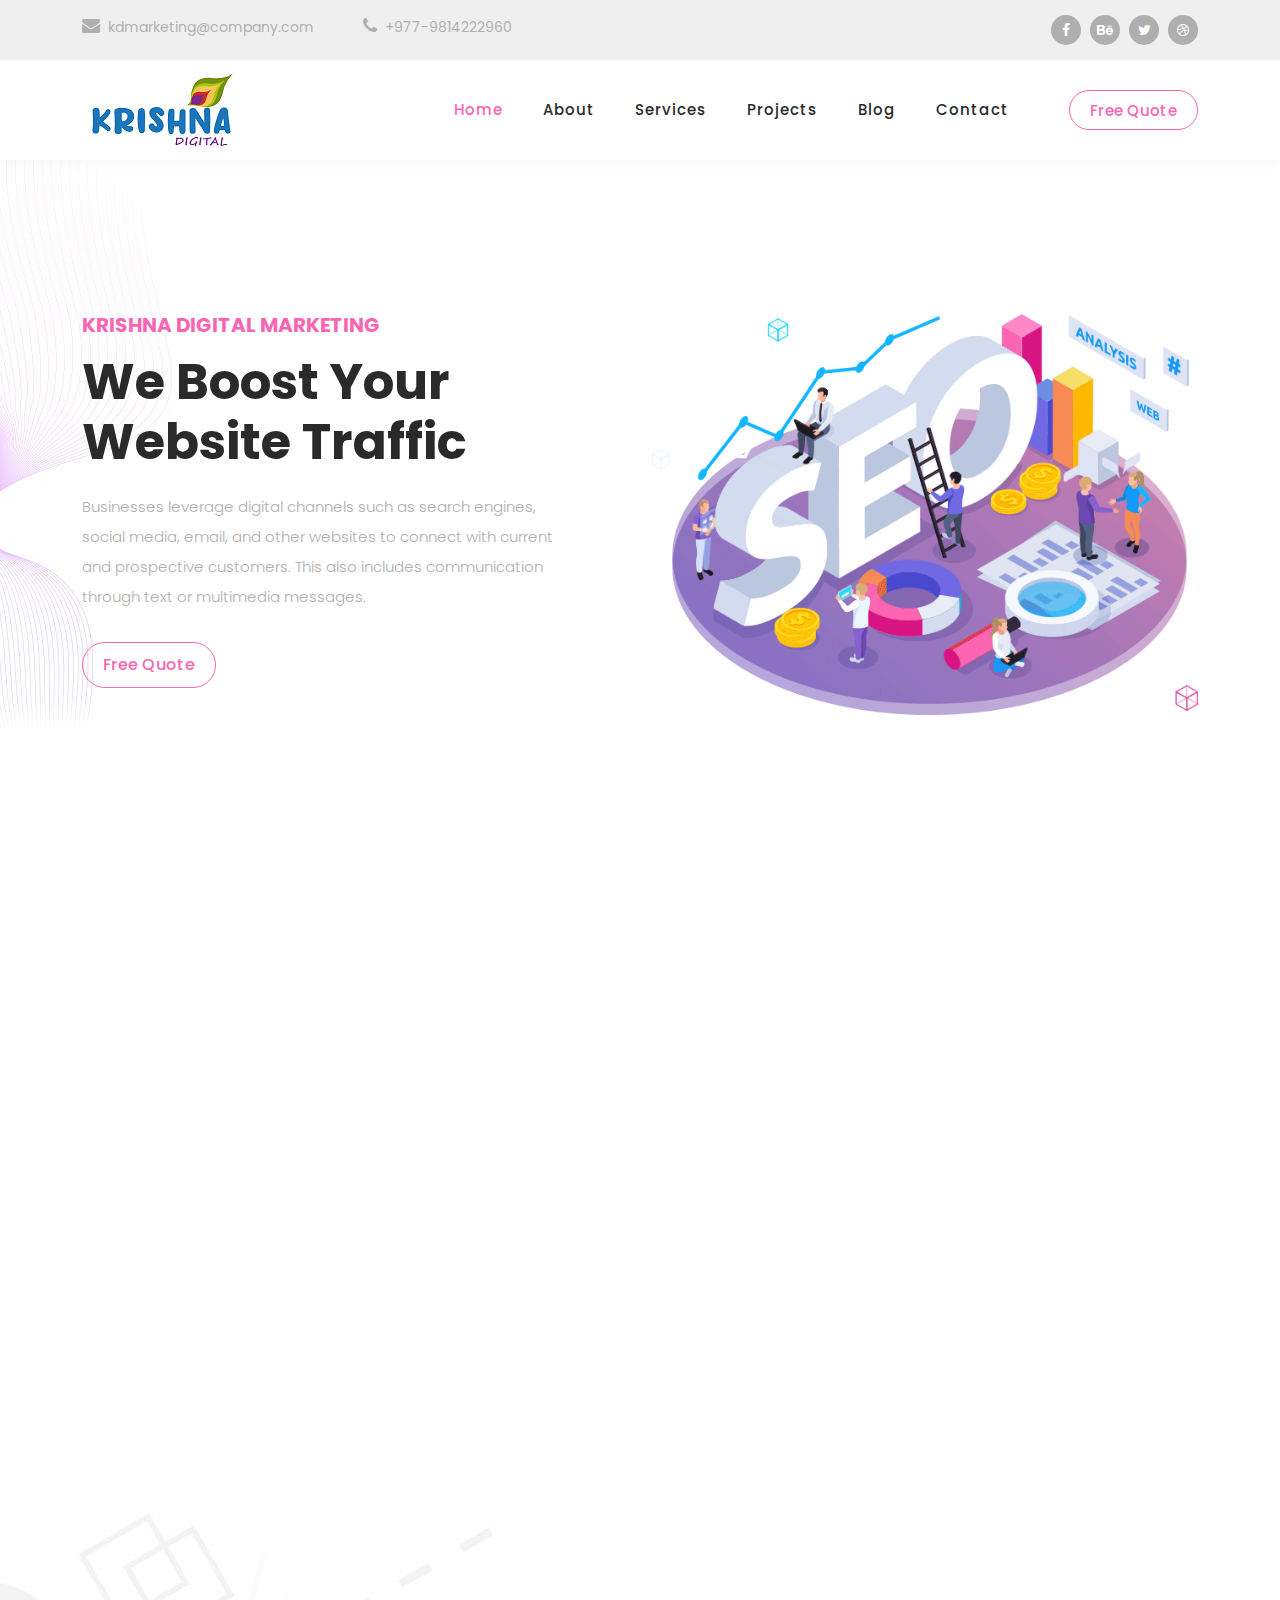
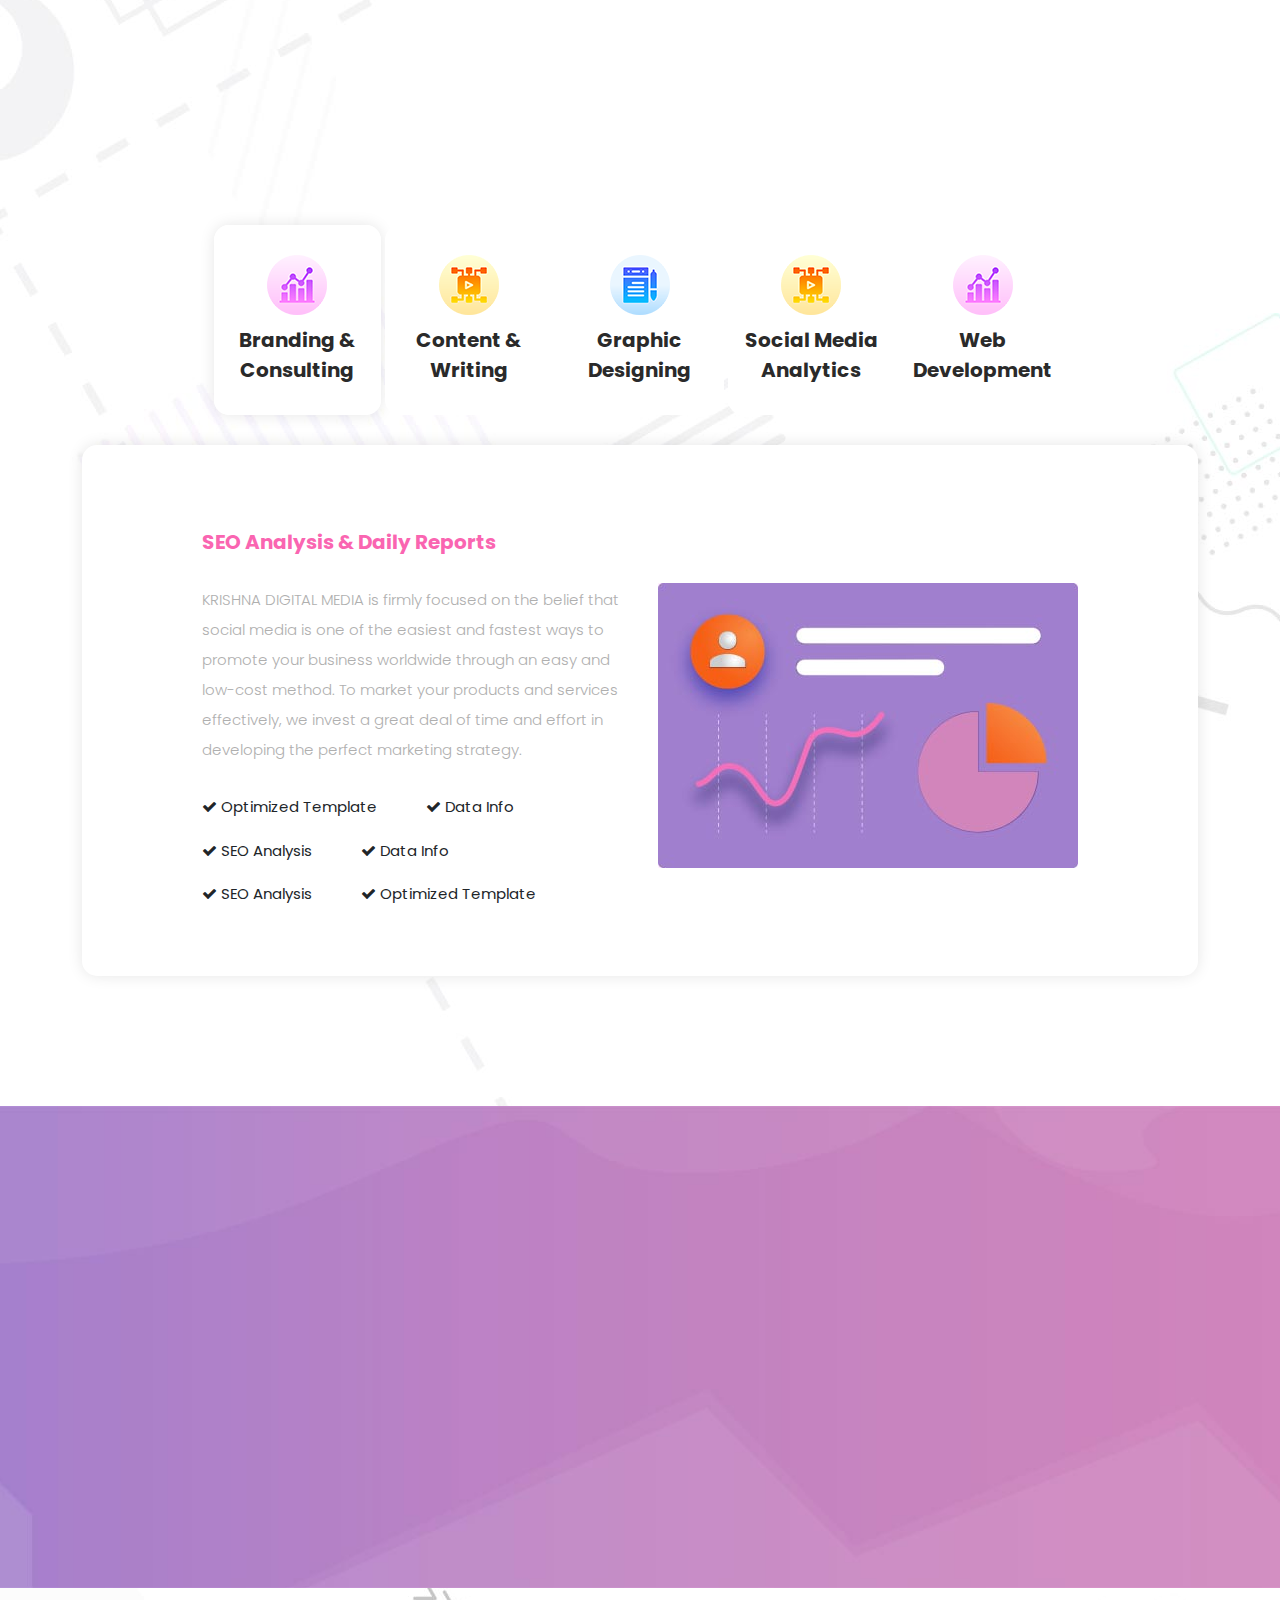
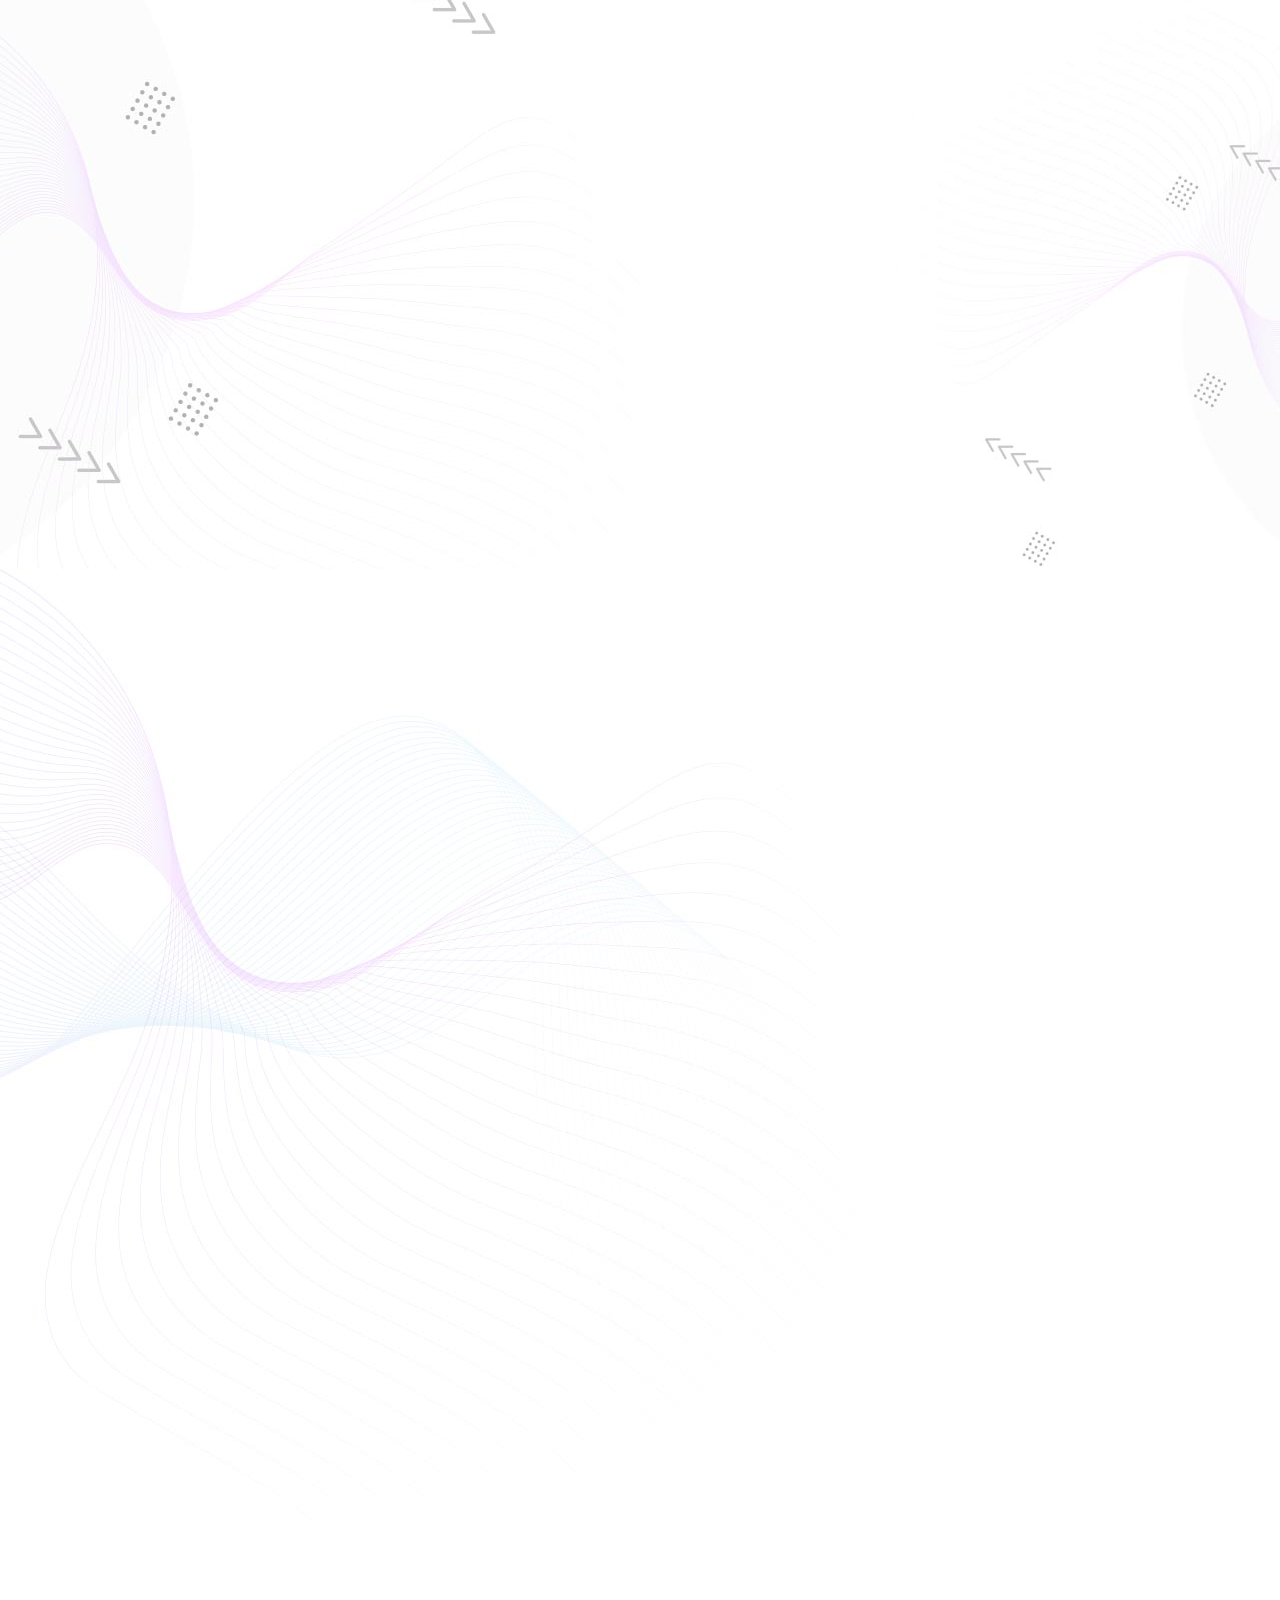
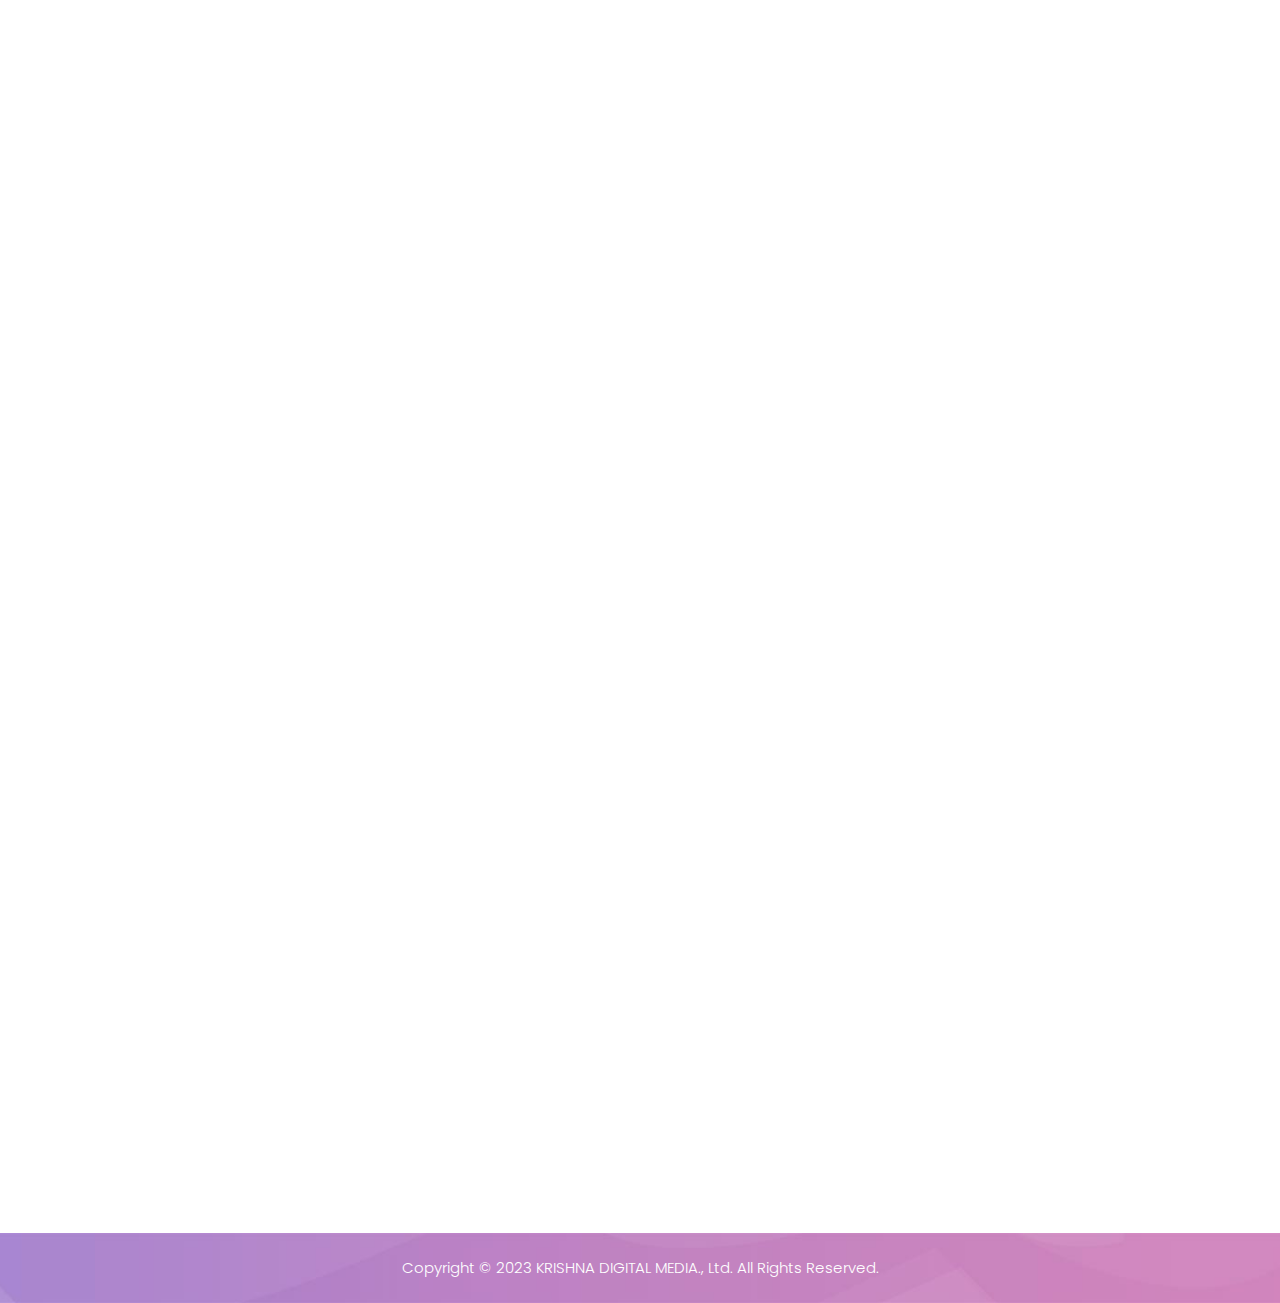
==== commit 64f2779b: "edit images" ====
--- a/index.html
+++ b/index.html
@@ -11,7 +11,7 @@
     <link rel="preconnect" href="https://fonts.gstatic.com" crossorigin>
     <link href="https://fonts.googleapis.com/css2?family=Poppins:wght@100;200;300;400;500;600;700;800;900&display=swap" rel="stylesheet">
 
-    <title>DigiMedia - Creative SEO HTML5 Template</title>
+    <title>Krishna Digital Marketing</title>
 
     <!-- Bootstrap core CSS -->
     <link href="vendor/bootstrap/css/bootstrap.min.css" rel="stylesheet">
@@ -77,7 +77,7 @@
           <nav class="main-nav">
             <!-- ***** Logo Start ***** -->
             <a href="index.html" class="logo">
-              <img src="assets/images/logo-v1.png" alt="">
+              <img src="assets/images/kdm-clean.png" alt="">
             </a>
             <!-- ***** Logo End ***** -->
             <!-- ***** Menu Start ***** -->
@@ -112,7 +112,7 @@
                   <div class="col-lg-12">
                     <h6>Krishna Digital Marketing</h6>
                     <h2>We Boost Your Website Traffic</h2>
-                    <p>This template is brought to you by TemplateMo website. Feel free to use this for a commercial purpose. You are not allowed to redistribute the template ZIP file on any other template website. Thank you.</p>
+                    <p>Businesses leverage digital channels such as search engines, social media, email, and other websites to connect with current and prospective customers. This also includes communication through text or multimedia messages.</p>
                   </div>
                   <div class="col-lg-12">
                     <div class="border-first-button scroll-to-section">
@@ -150,7 +150,7 @@
                   <h4>Who is Krishna Digital <em>Marketing</em></h4>
                   <div class="line-dec"></div>
                 </div>
-                <p>We hope this DigiMedia template is useful for your work. You can use this template for any purpose. You may <a rel="nofollow" href="http://paypal.me/templatemo" target="_blank">contribute a little amount</a> via PayPal to <a href="https://templatemo.com/contact" target="_blank">support TemplateMo</a> in creating new templates regularly.</p>
+                <p>Marketing has always been about connecting with your audience in the right place and at the right time. Today, that means you need to meet them where they are already spending time: on the internet.</p>
                 <div class="row">
                   <div class="col-lg-4 col-sm-4">
                     <div class="skill-item first-skill-item wow fadeIn" data-wow-duration="1s" data-wow-delay="0s">
@@ -532,7 +532,7 @@
               <span class="date">August 2023</span>
               <a href="#"><h4>SEO Page Content Analysis – How to rank better, faster</h4></a>
               <p>SEO content analysis is the process of evaluating content (both new ideas and existing assets) for factors that can help or deter its organic performance. At the core of the SEO content analysis is a simple idea </p>
-              <span class="author"><img src="assets/images/author-post.jpg" alt="">By: Sonal Gupta</span>
+              <span class="author"><img src="assets/images/kdm.png" alt="">By: Sonal Gupta</span>
               <div class="border-first-button"><a href="#">Discover More</a></div>
             </div>
           </div>
@@ -606,7 +606,7 @@
               </div>
               <div class="col-lg-5">
                 <div id="map">
-                  <iframe src="https://maps.google.com/maps?pb=!1m18!1m12!1m3!1d7109.1688356001005!2d84.86523452220524!3d27.01169304083638!2m3!1f0!2f0!3f0!3m2!1i1024!2i768!4f13.1!3m3!1m2!1s0x399355ae6890d9cb%3A0x83f53ca960febb38!2sAadarsh%20Nagar%2C%20Birgunj%2044300%2C%20Nepal!5e0!3m2!1sen!2sus!4v1676098131799!5m2!1sen!2sus" width="100%" height="636px" frameborder="0" style="border:0" allowfullscreen></iframe>
+                  <iframe src="https://maps.google.com/maps?pb=!1m18!1m12!1m3!1d7109.1688356001005!2d84.86523452220524!3d27.01169304083638!2m3!1f0!2f0!3f0!3m2!1i1024!2i768!4f13.1!3m3!1m2!1s0x399355ae6890d9cb%3A0x83f53ca960febb38!2sAadarsh%20Nagar%2C%20Birgunj%2044300%2C%20Nepal!5e0!3m2!1sen!2sus!4v1676098131799!5m2!1sen!2sus" width="100%" height="636px" frameborder="0" style="border:0"></iframe>
                 </div>
               </div>
               <div class="col-lg-7">
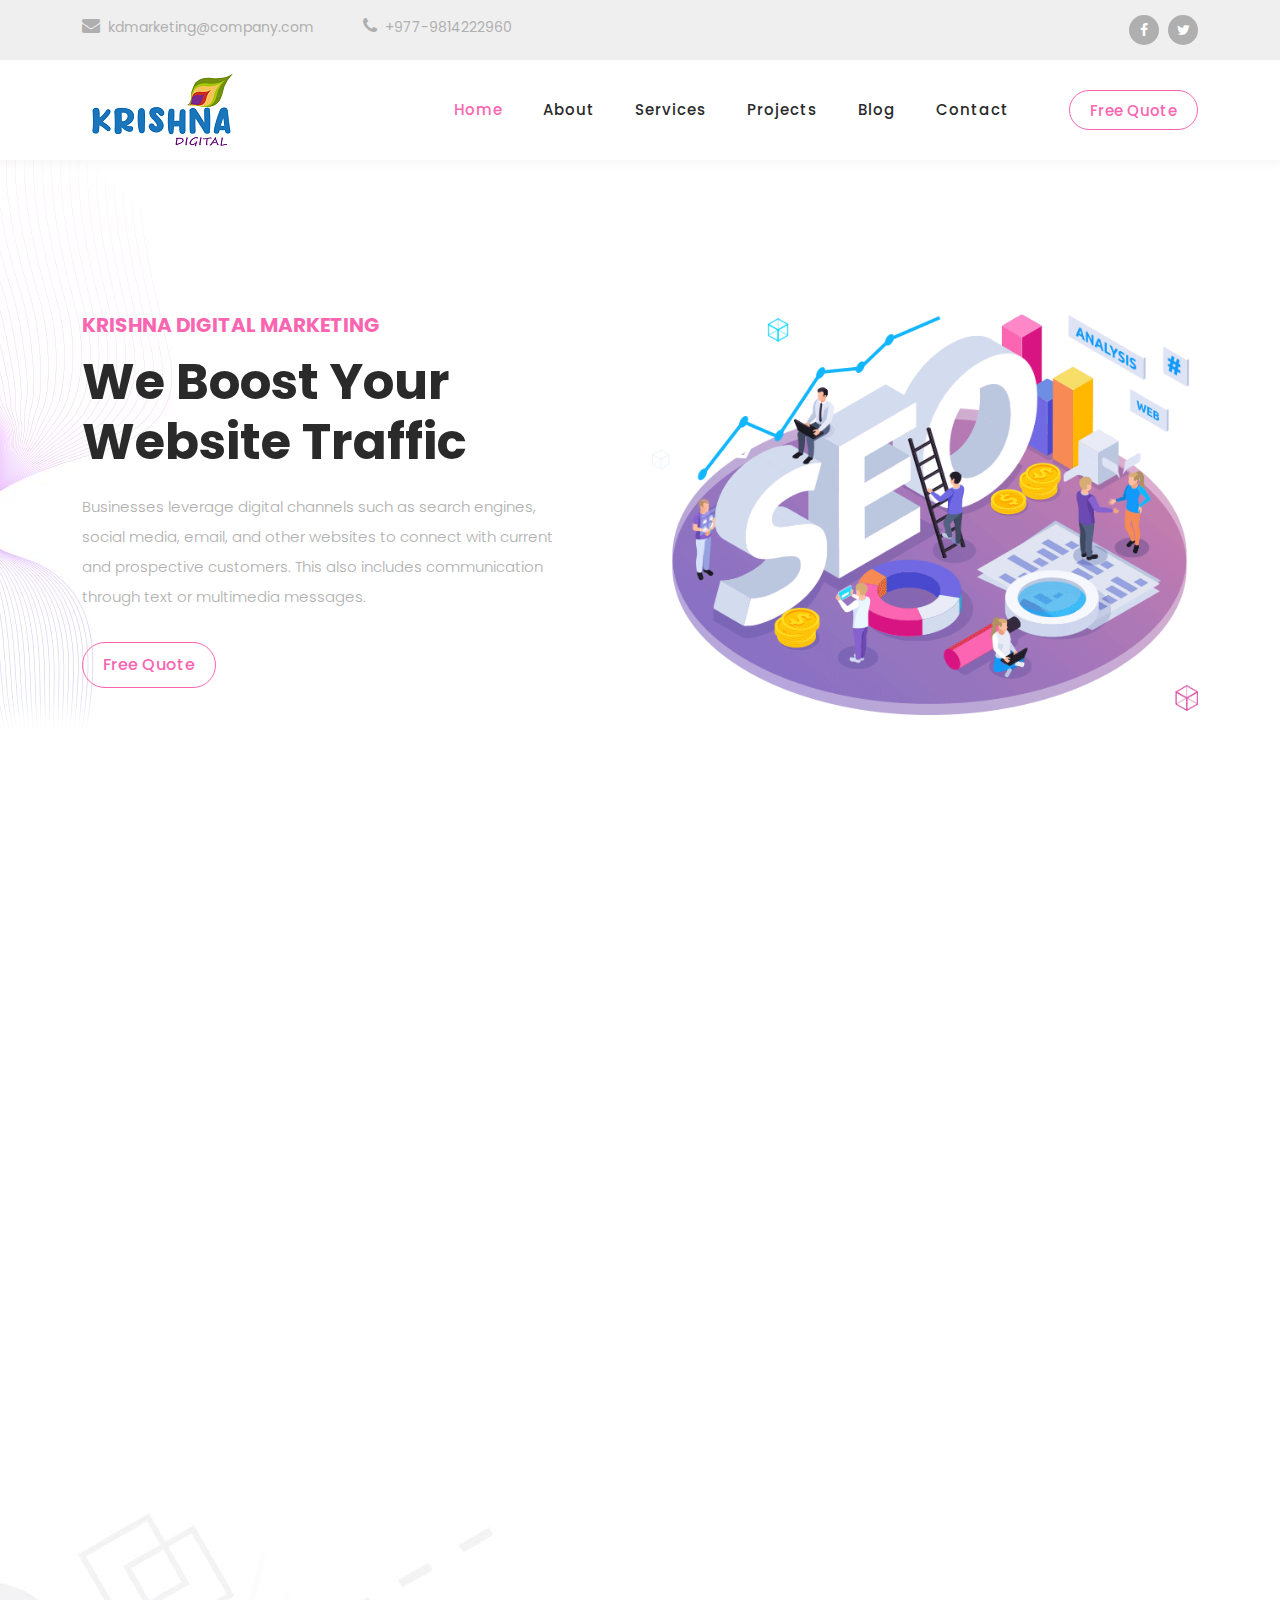
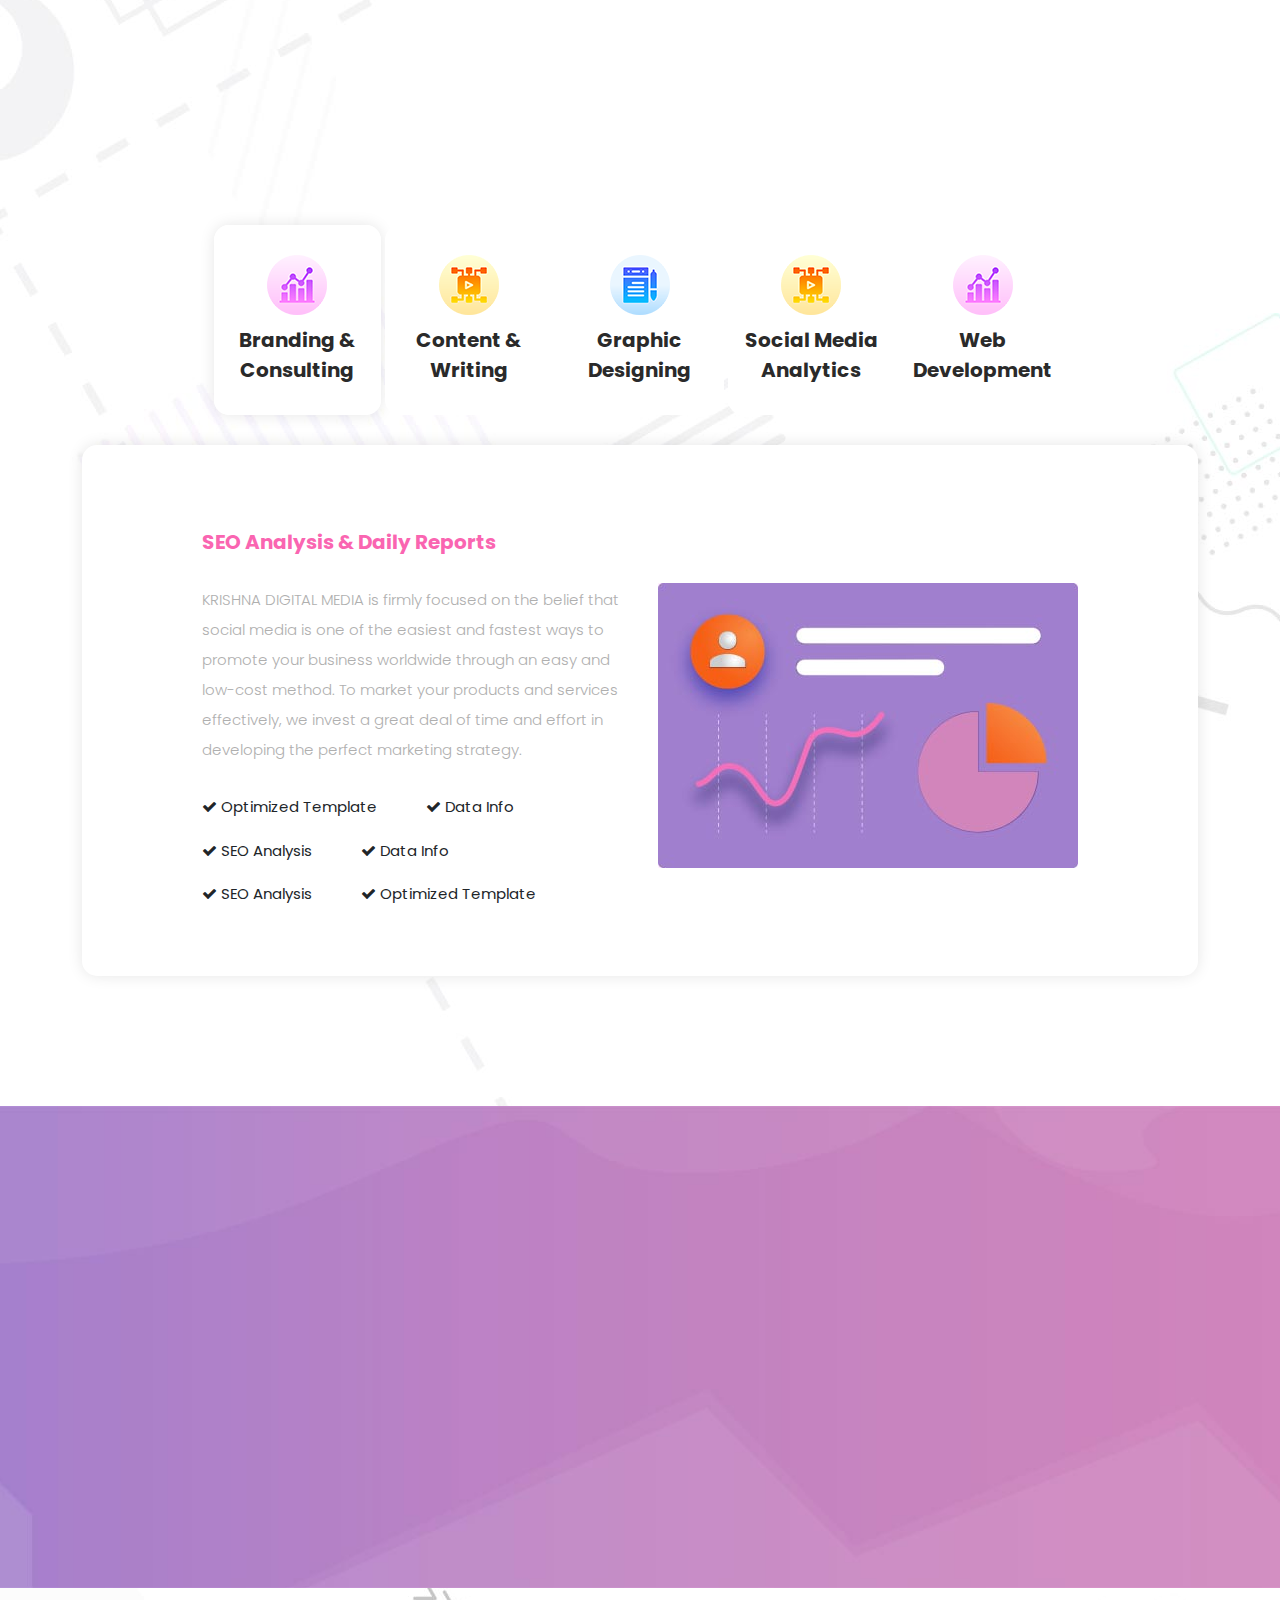
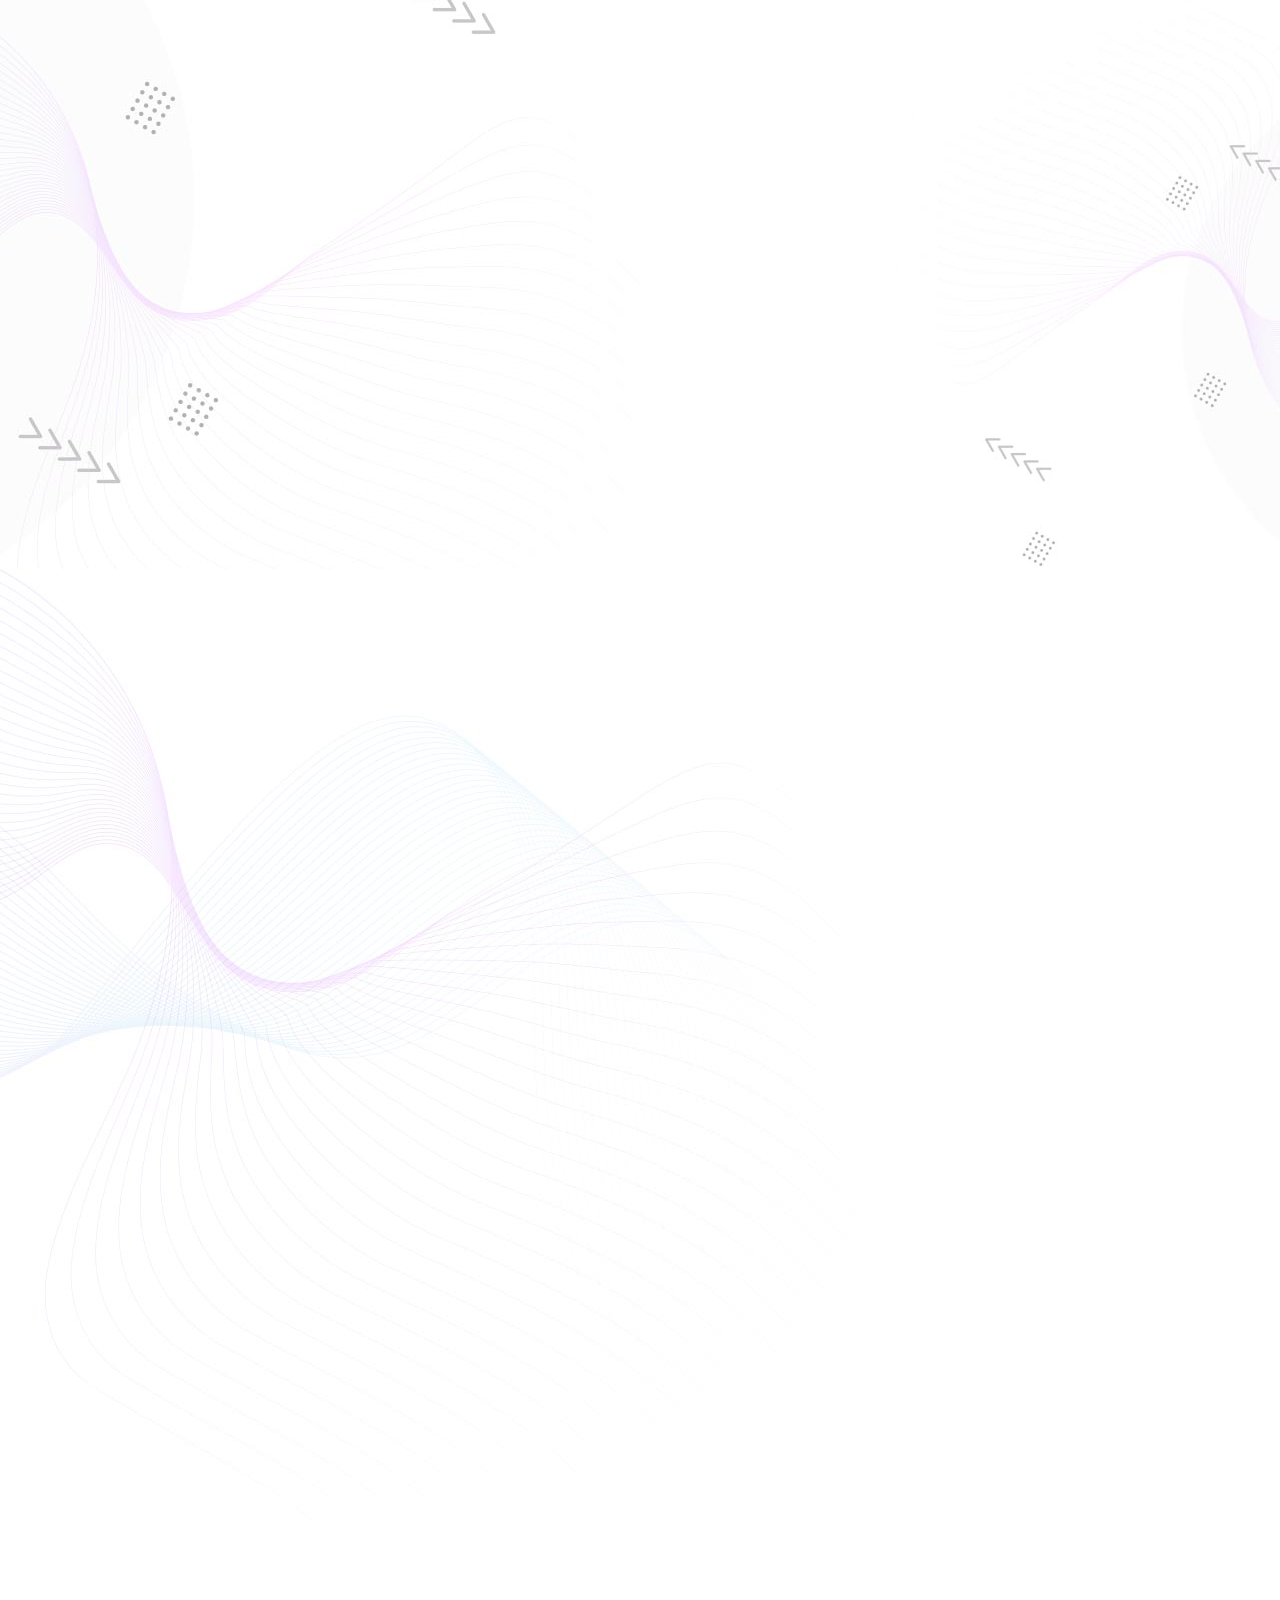
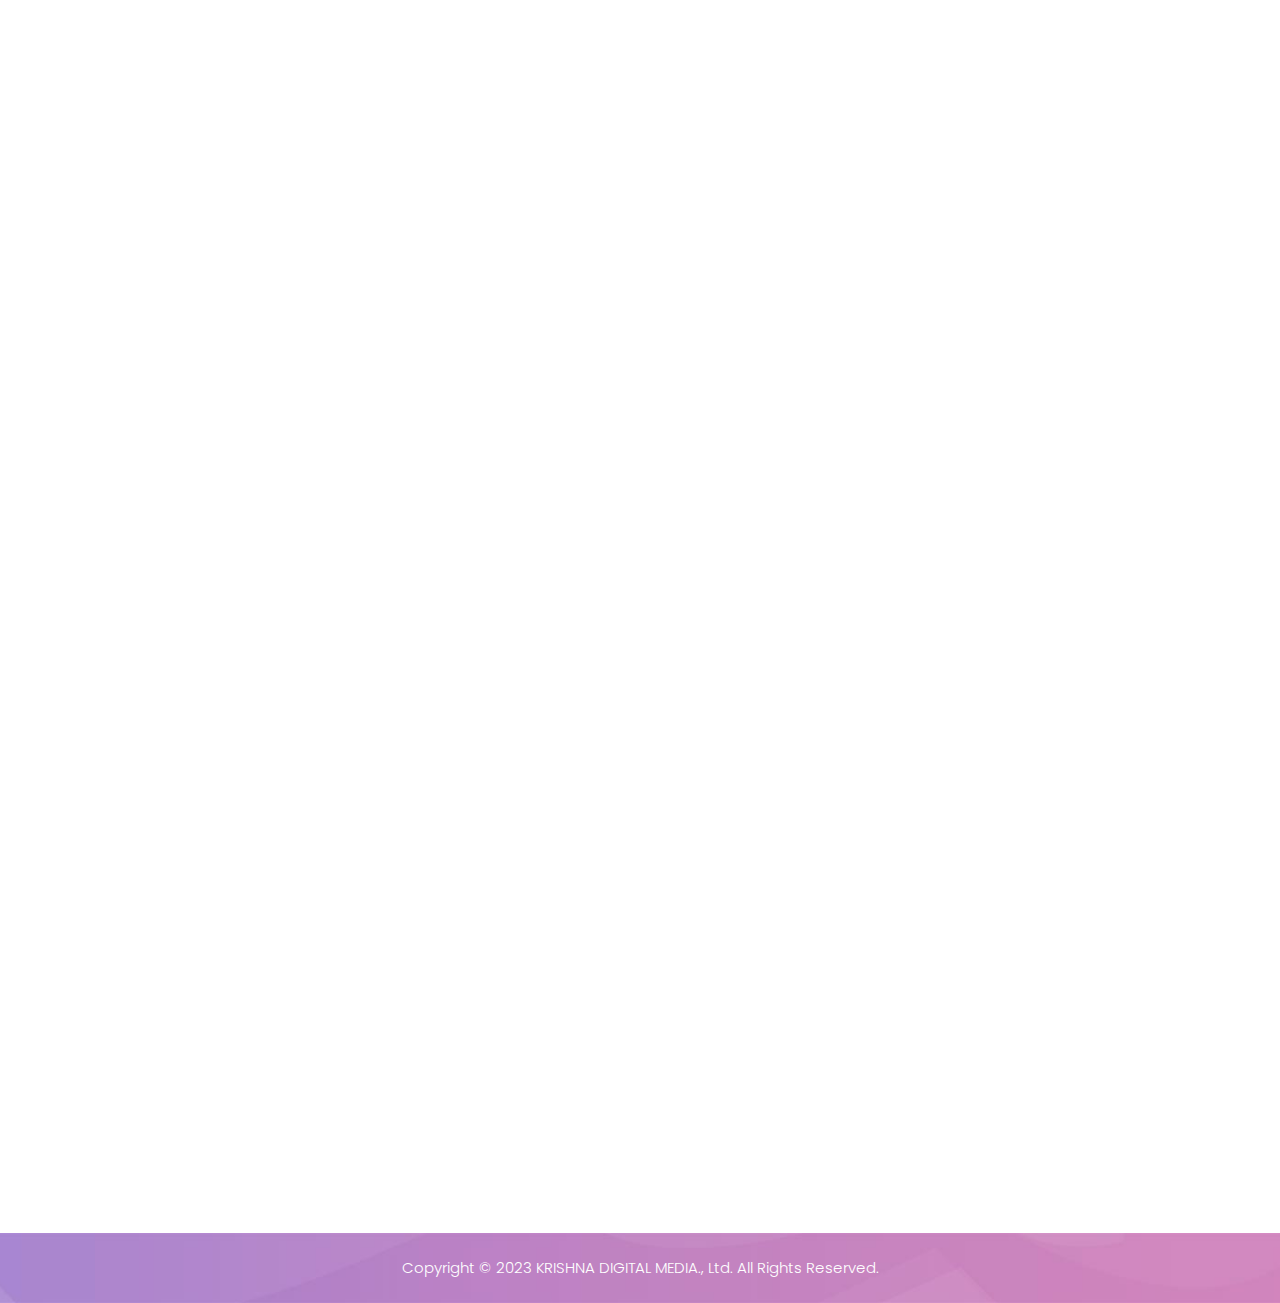
==== commit 47589bb0: "change" ====
--- a/index.html
+++ b/index.html
@@ -58,10 +58,8 @@
         </div>
         <div class="col-lg-4 col-sm-4 col-5">
           <ul class="social-media">
-            <li><a href="#"><i class="fa fa-facebook"></i></a></li>
-            <li><a href="#"><i class="fa fa-behance"></i></a></li>
-            <li><a href="#"><i class="fa fa-twitter"></i></a></li>
-            <li><a href="#"><i class="fa fa-dribbble"></i></a></li>
+            <li><a href="#"><i class="fa fa-facebook"></i></a></li>            
+            <li><a href="#"><i class="fa fa-twitter"></i></a></li>            
           </ul>
         </div>
       </div>
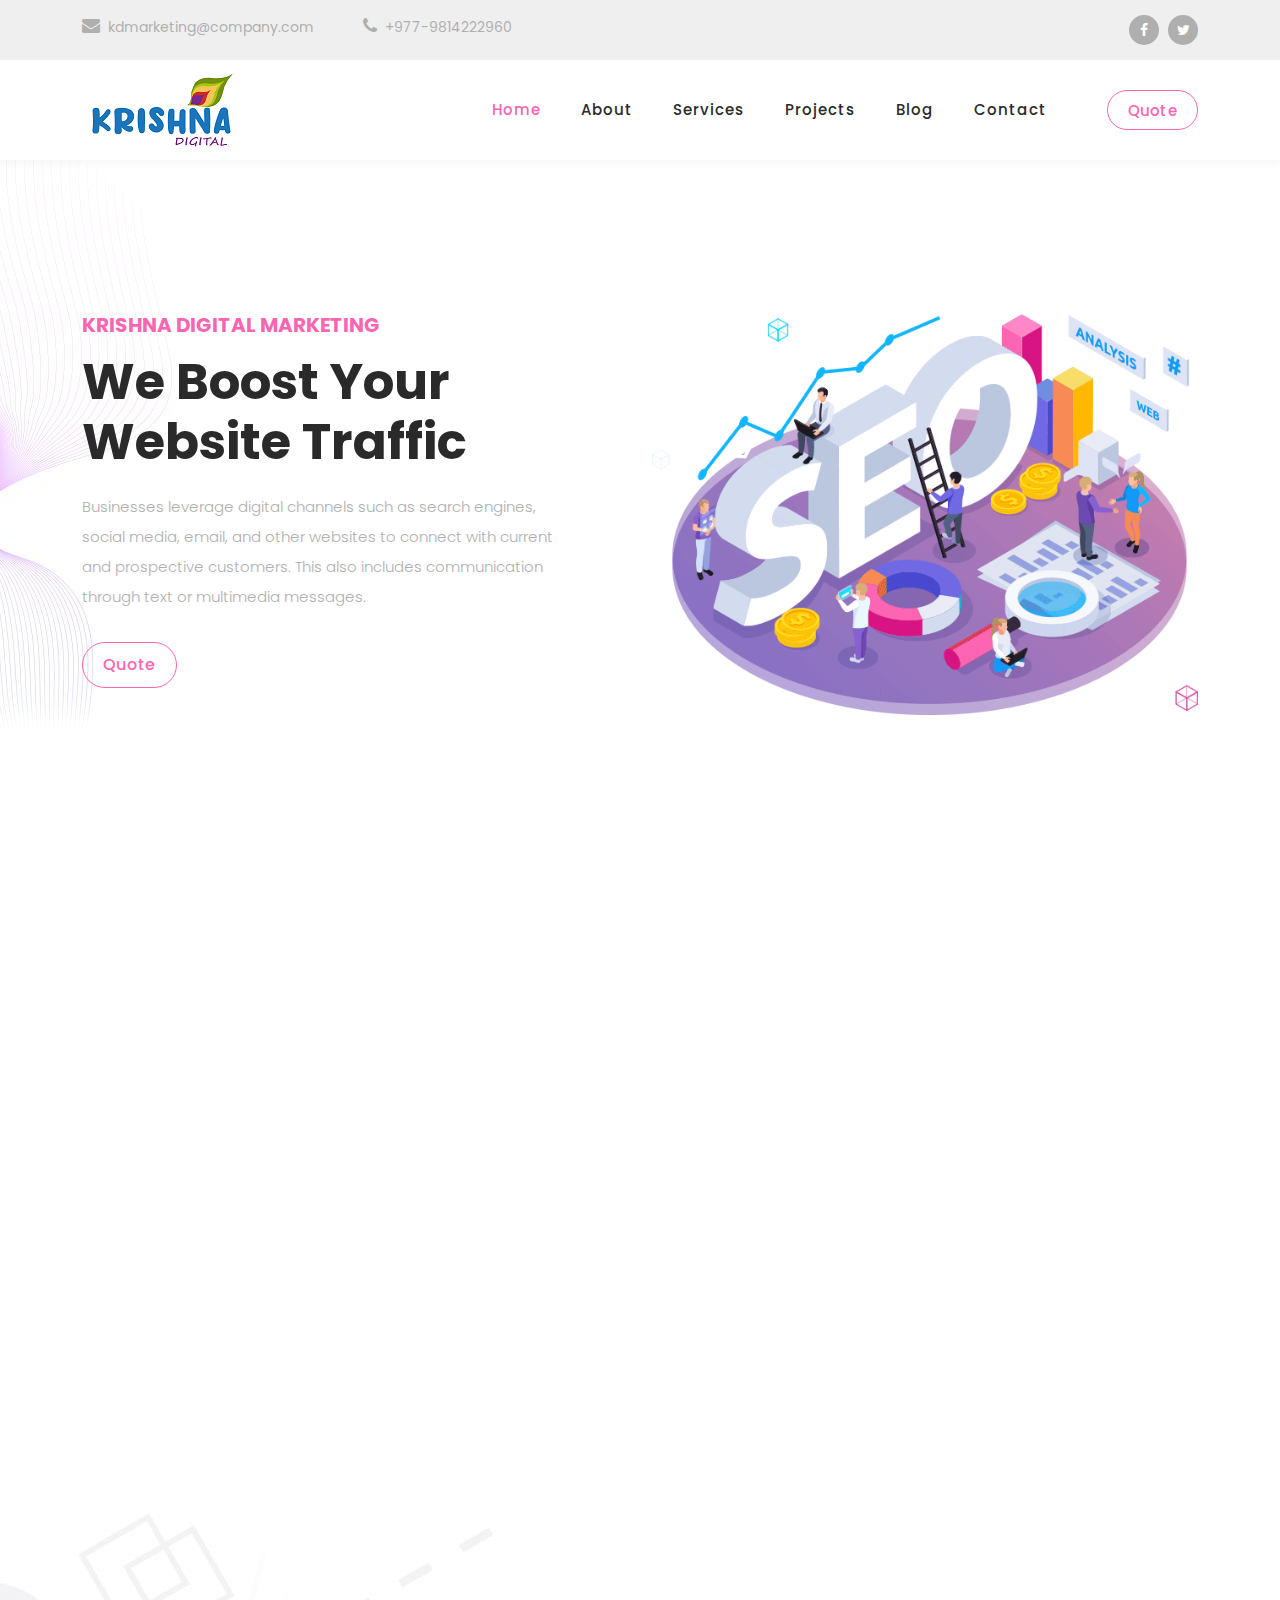
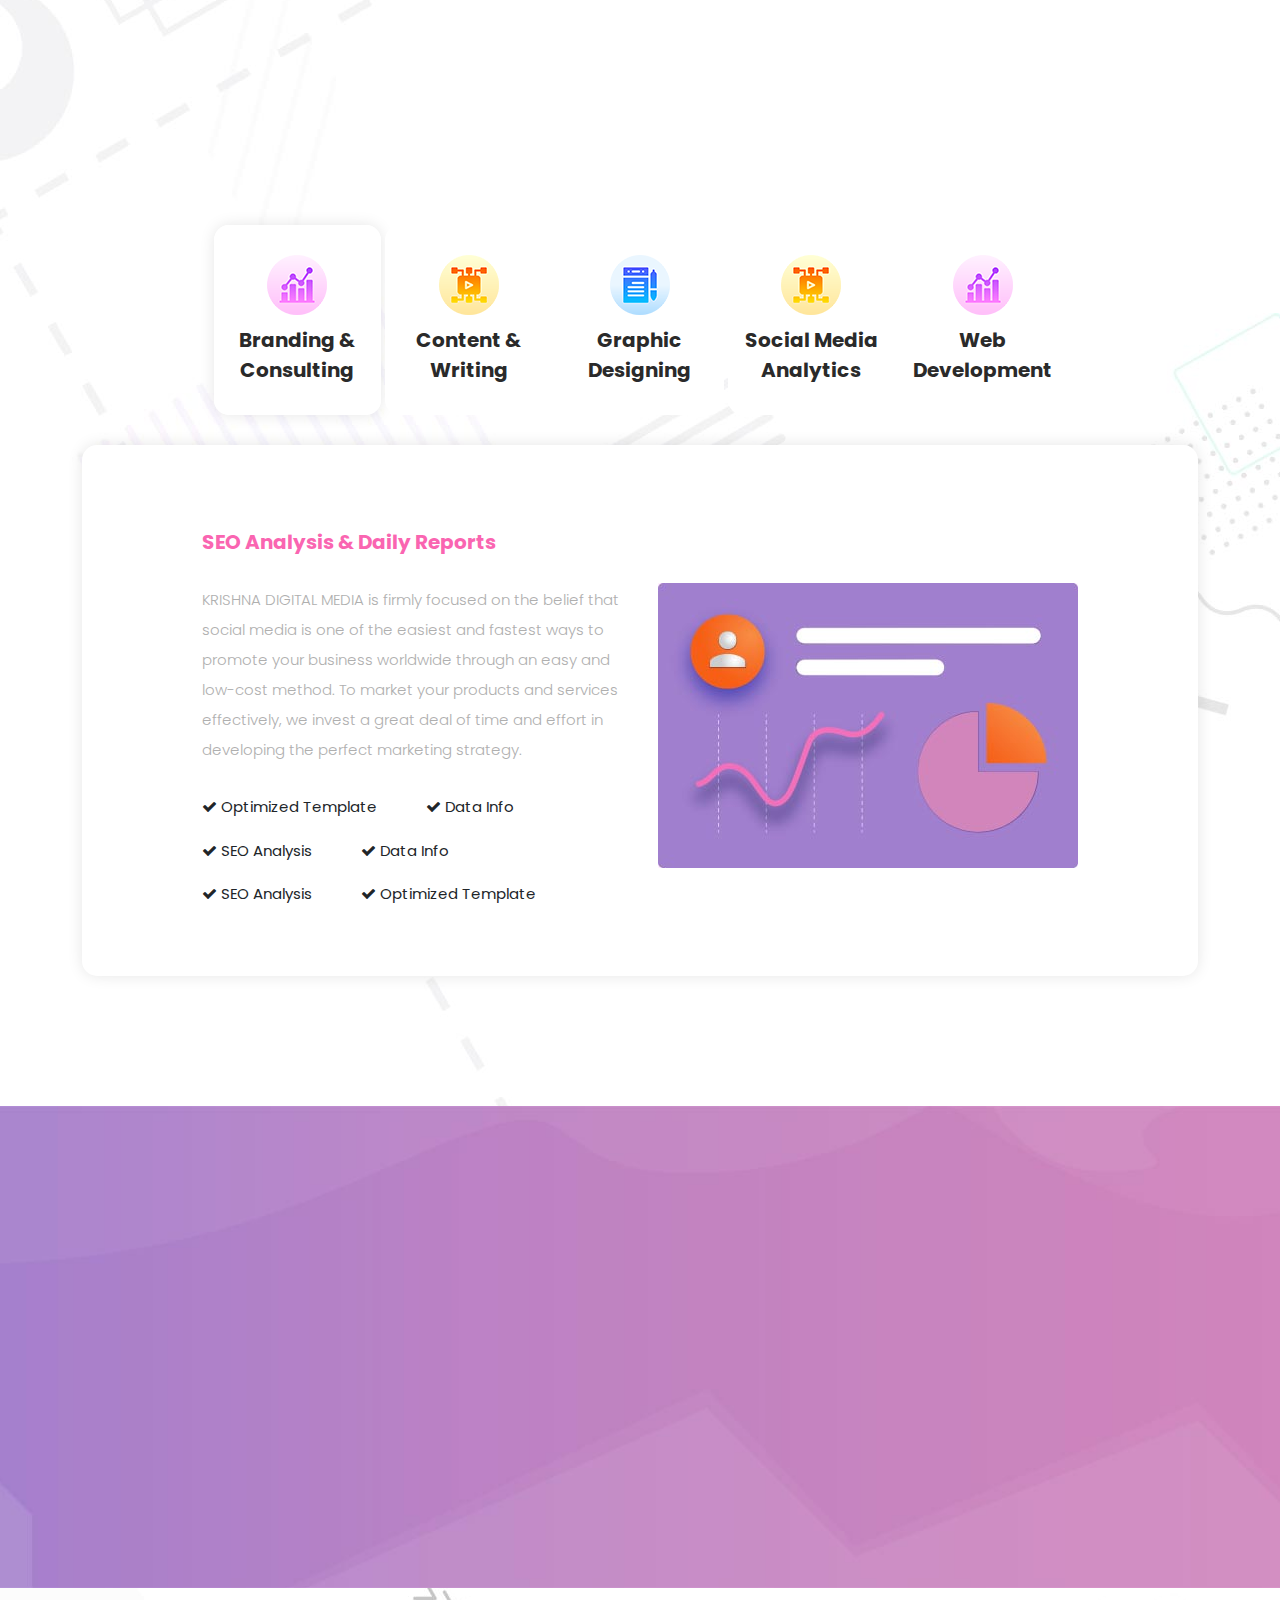
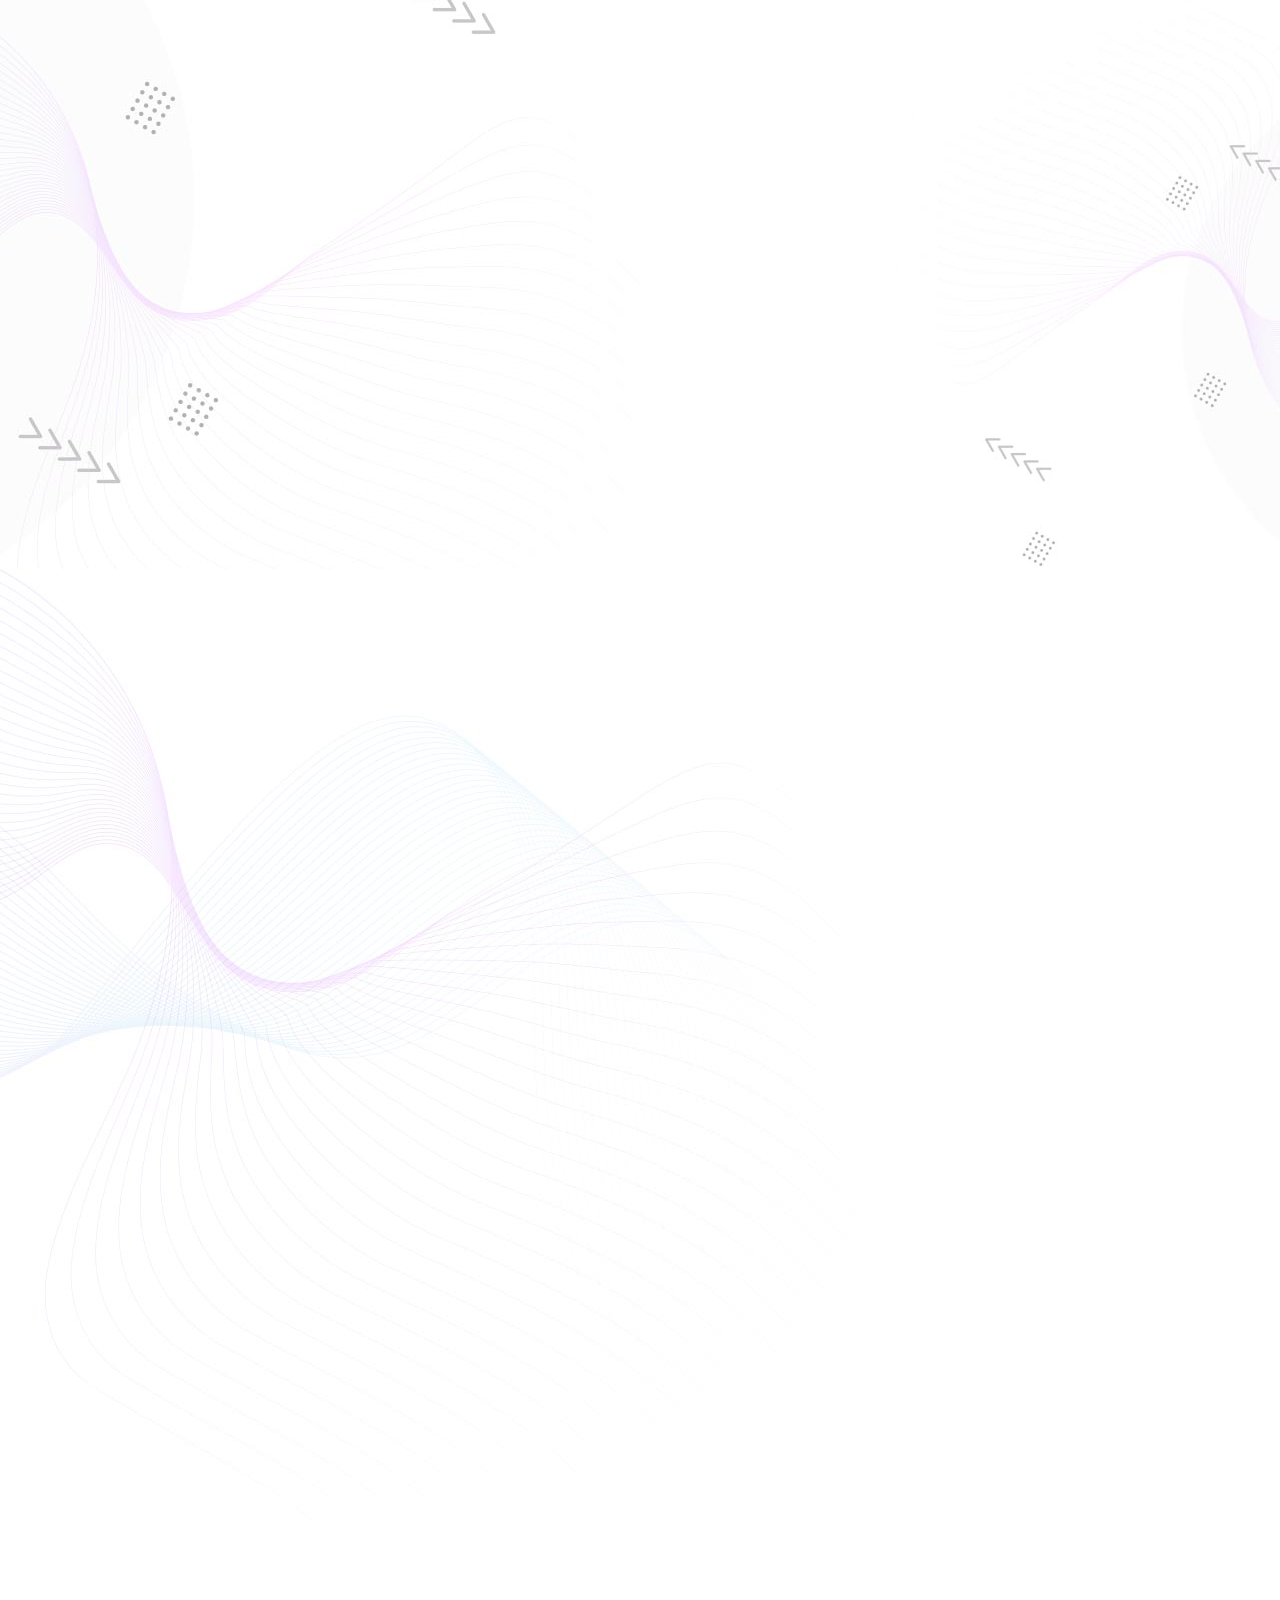
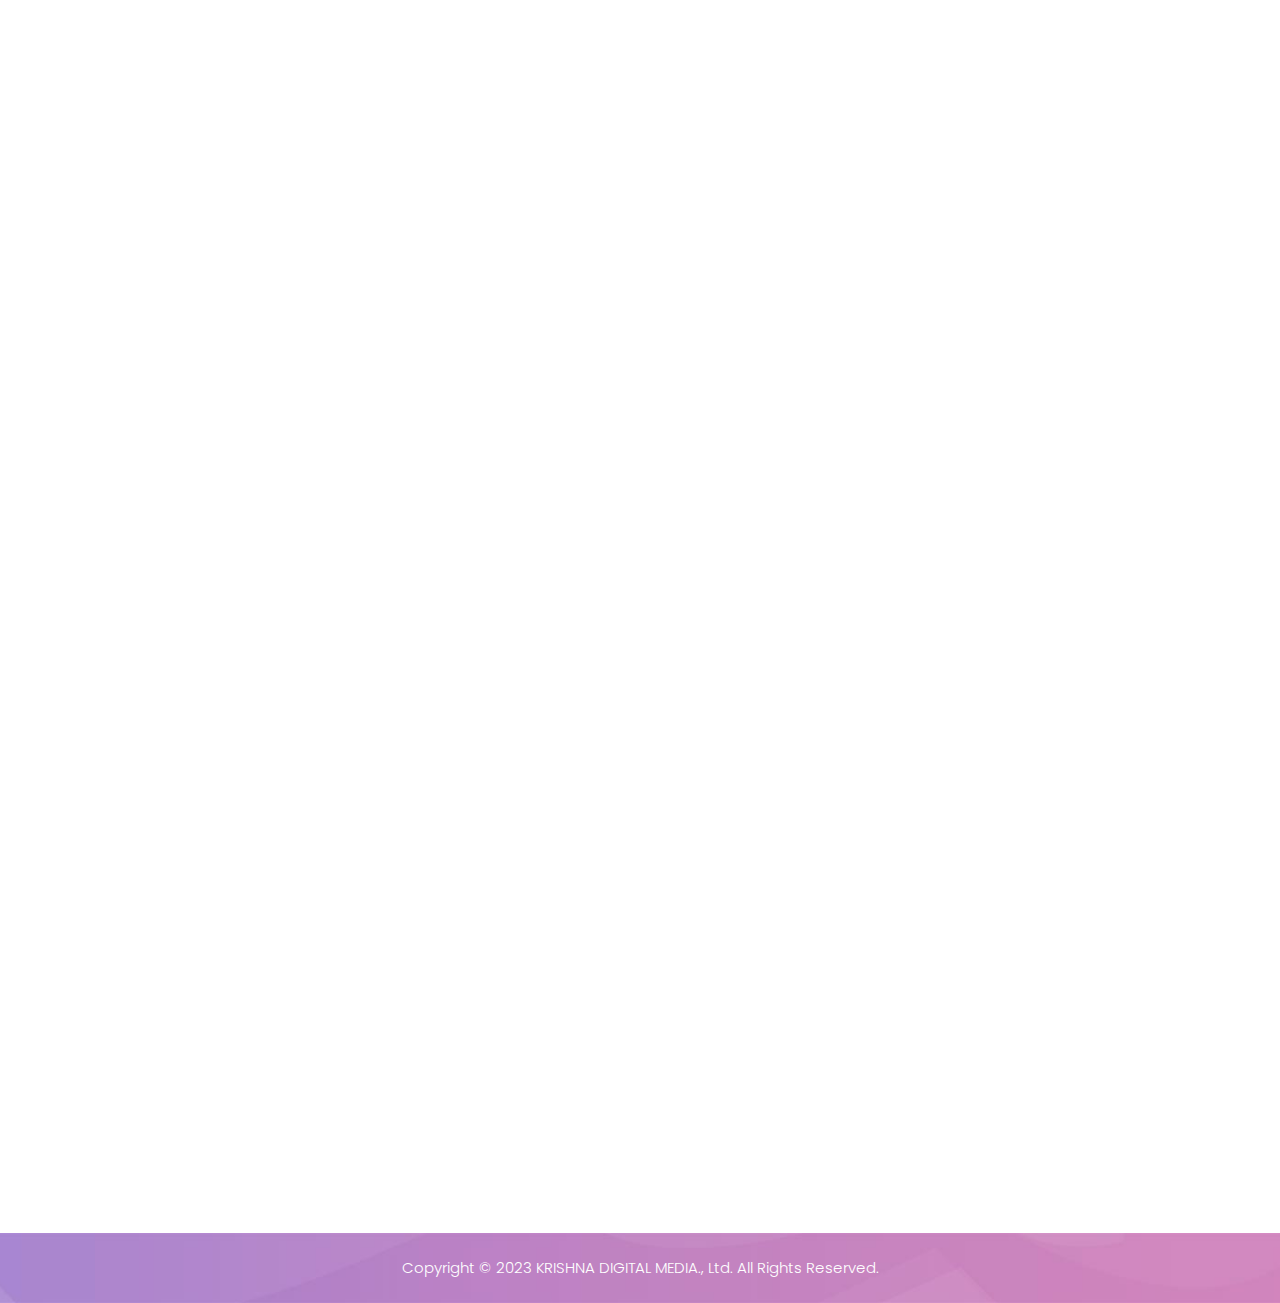
==== commit 74a1cbb6: "changes in maps" ====
--- a/index.html
+++ b/index.html
@@ -24,9 +24,7 @@
     <link rel="stylesheet" href="assets/css/owl.css">
 <!--
 
-TemplateMo 568 DigiMedia
-
-https://templatemo.com/tm-568-digimedia
+
 
 -->
   </head>
@@ -86,7 +84,7 @@
               <li class="scroll-to-section"><a href="#portfolio">Projects</a></li>
               <li class="scroll-to-section"><a href="#blog">Blog</a></li>
               <li class="scroll-to-section"><a href="#contact">Contact</a></li> 
-              <li class="scroll-to-section"><div class="border-first-button"><a href="#contact">Free Quote</a></div></li> 
+              <li class="scroll-to-section"><div class="border-first-button"><a href="#contact">Quote</a></div></li> 
             </ul>
             <a class='menu-trigger'>
                 <span>Menu</span>
@@ -114,7 +112,7 @@
                   </div>
                   <div class="col-lg-12">
                     <div class="border-first-button scroll-to-section">
-                      <a href="#contact">Free Quote</a>
+                      <a href="#contact">Quote</a>
                     </div>
                   </div>
                 </div>
@@ -392,7 +390,7 @@
       <div class="row">
         <div class="col-lg-4 offset-lg-4">
           <div class="section-heading  wow fadeIn" data-wow-duration="1s" data-wow-delay="0.3s">
-            <h6>Get Your Free Quote</h6>
+            <h6>Get Your Quote</h6>
             <h4>Grow With Us Now</h4>
             <div class="line-dec"></div>
           </div>
@@ -429,7 +427,7 @@
         <div class="col-lg-5">
           <div class="section-heading wow fadeInLeft" data-wow-duration="1s" data-wow-delay="0.3s">
             <h6>Our Portofolio</h6>
-            <h4>See Our Recent <em>Projects</em></h4>
+            <h4>See Our <em>Services</em></h4>
             <div class="line-dec"></div>
           </div>
         </div>
@@ -446,7 +444,7 @@
                   <img src="assets/images/portfolio-01.jpg" alt="">
                 </div>
                 <div class="down-content">
-                  <h4>Website Builder</h4>
+                  <h4>Krishna Digital</h4>
                   <span>Marketing</span>
                 </div>
               </div>
@@ -459,7 +457,7 @@
                   <img src="assets/images/portfolio-05.jpg" alt="">
                 </div>
                 <div class="down-content">
-                  <h4>Website Builder</h4>
+                  <h4>Krishna Digital</h4>
                   <span>Marketing</span>
                 </div>
               </div>
@@ -472,7 +470,7 @@
                   <img src="assets/images/portfolio-02.jpg" alt="">
                 </div>
                 <div class="down-content">
-                  <h4>Website Builder</h4>
+                  <h4>Krishna Digital</h4>
                   <span>Marketing</span>
                 </div>
               </div>
@@ -485,7 +483,7 @@
                   <img src="assets/images/portfolio-03.jpg" alt="">
                 </div>
                 <div class="down-content">
-                  <h4>Website Builder</h4>
+                  <h4>Krishna Digital</h4>
                   <span>Marketing</span>
                 </div>
               </div>
@@ -498,7 +496,7 @@
                   <img src="assets/images/portfolio-04.jpg" alt="">
                 </div>
                 <div class="down-content">
-                  <h4>Website Builder</h4>
+                  <h4>Krishna Digital</h4>
                   <span>Marketing</span>
                 </div>
               </div>
@@ -604,7 +602,7 @@
               </div>
               <div class="col-lg-5">
                 <div id="map">
-                  <iframe src="https://maps.google.com/maps?pb=!1m18!1m12!1m3!1d7109.1688356001005!2d84.86523452220524!3d27.01169304083638!2m3!1f0!2f0!3f0!3m2!1i1024!2i768!4f13.1!3m3!1m2!1s0x399355ae6890d9cb%3A0x83f53ca960febb38!2sAadarsh%20Nagar%2C%20Birgunj%2044300%2C%20Nepal!5e0!3m2!1sen!2sus!4v1676098131799!5m2!1sen!2sus" width="100%" height="636px" frameborder="0" style="border:0"></iframe>
+                  <iframe src="https://www.google.com/maps/embed?pb=!1m18!1m12!1m3!1d803.0125766225912!2d84.87031848480075!3d27.01292089892594!2m3!1f0!2f0!3f0!3m2!1i1024!2i768!4f13.1!3m3!1m2!1s0x3993551e27a2c789%3A0x451dafd4854c8ec6!2sKrishna%20Digital%20Marketing!5e1!3m2!1sen!2snp!4v1677307897593!5m2!1sen!2snp" width="100%" height="450" style="border:0;" allowfullscreen="" loading="lazy" referrerpolicy="no-referrer-when-downgrade"></iframe>
                 </div>
               </div>
               <div class="col-lg-7">
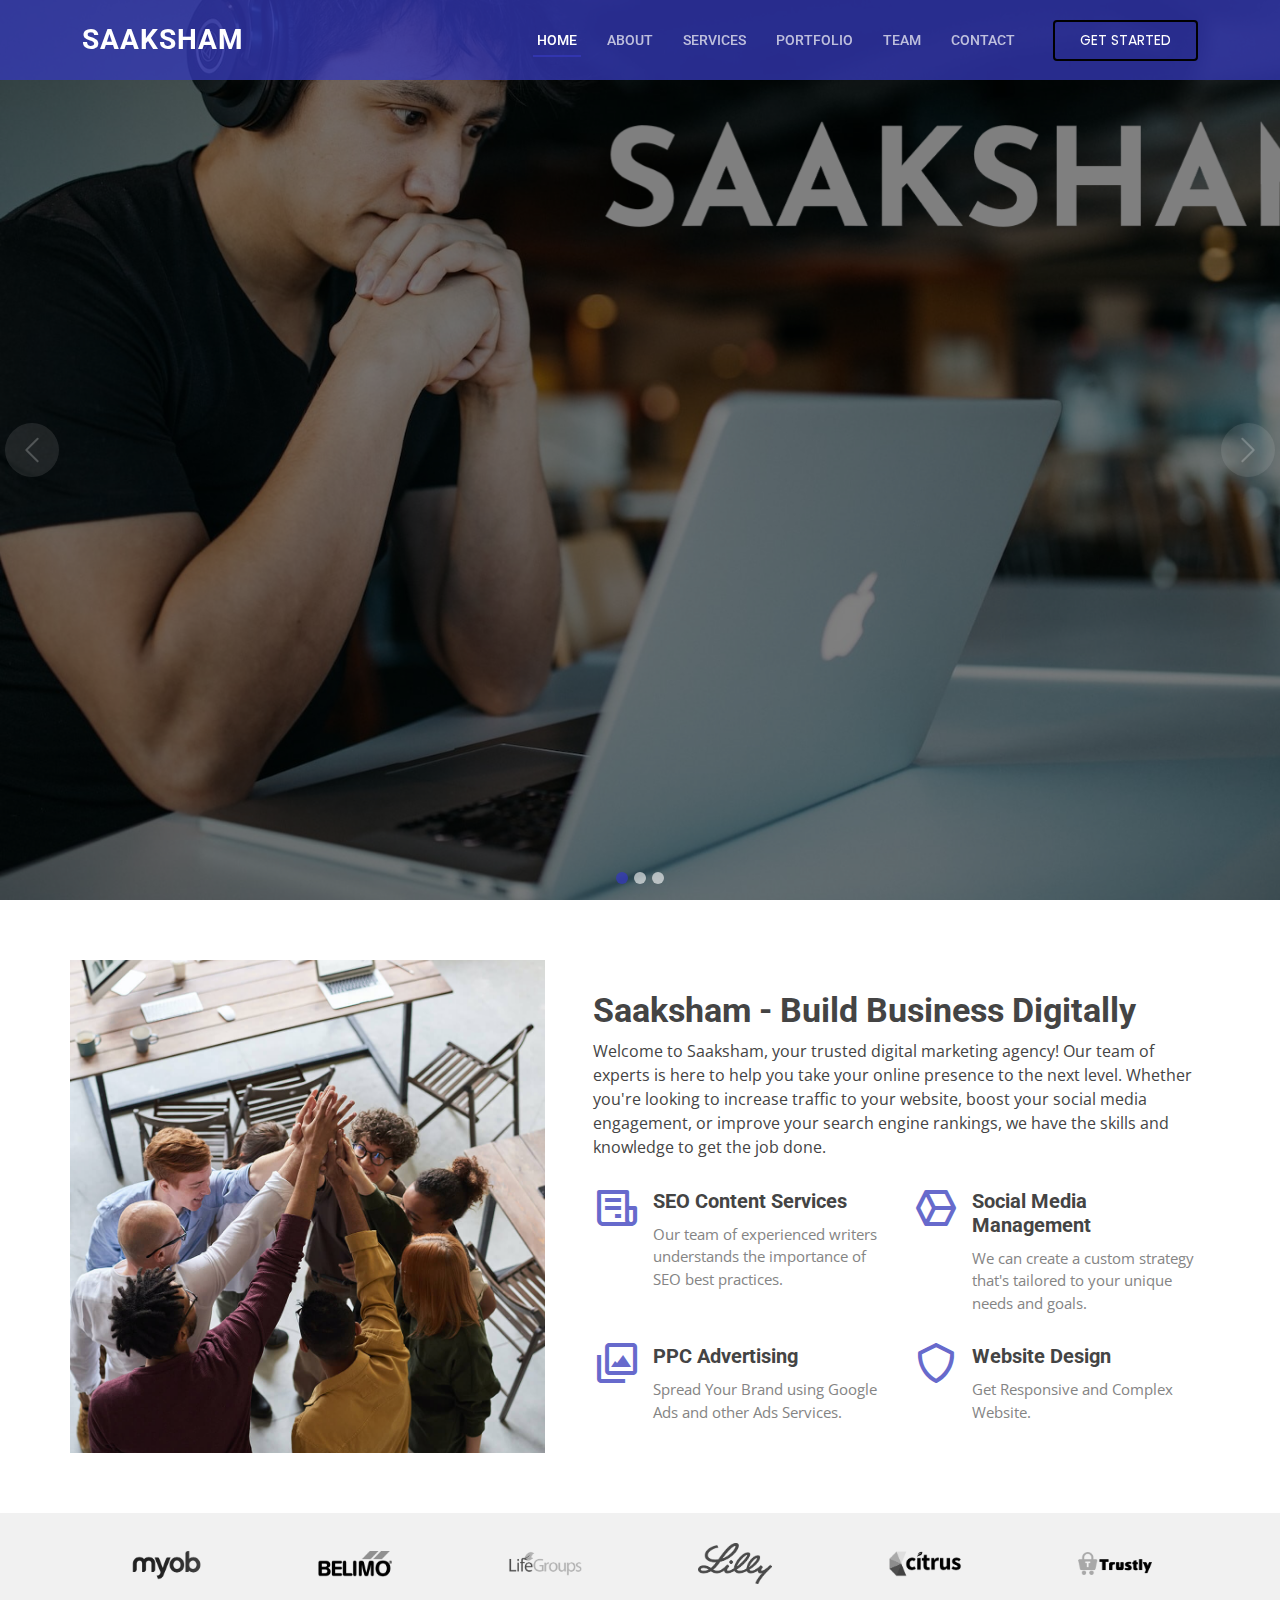
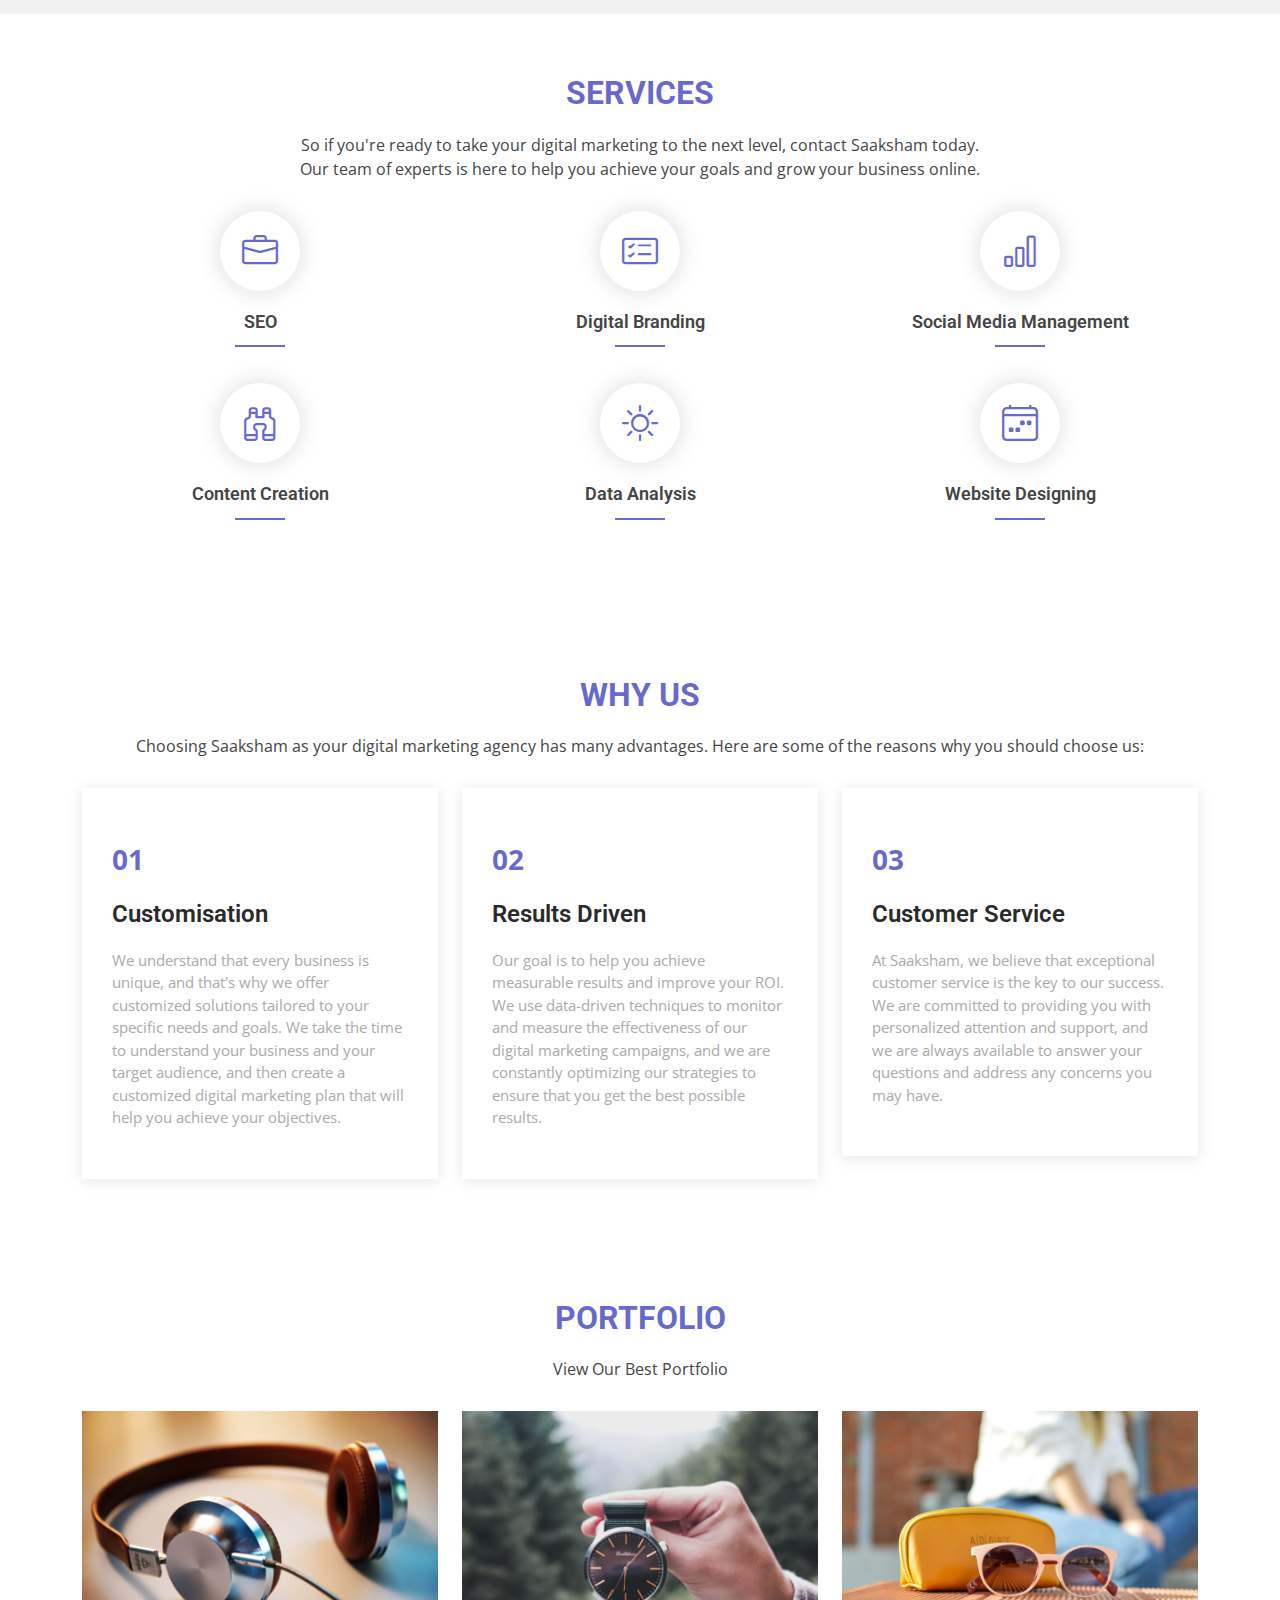
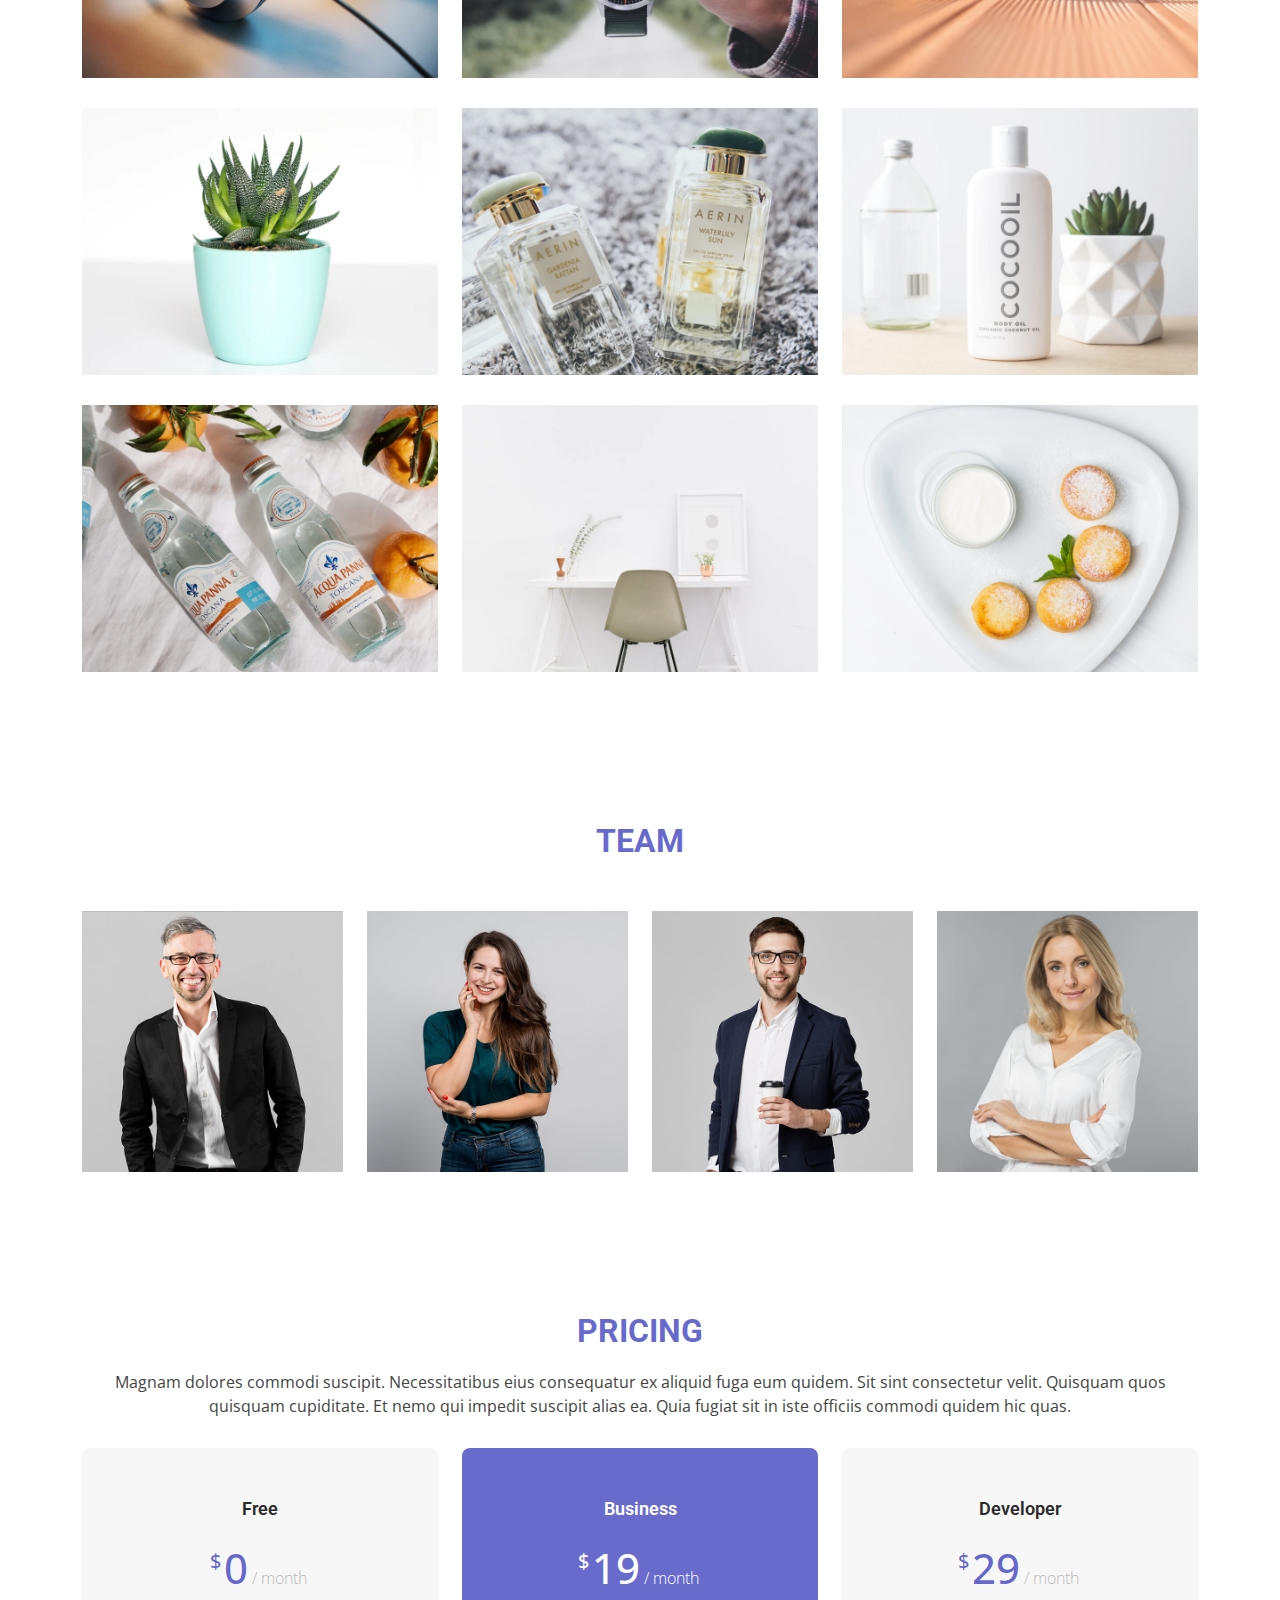
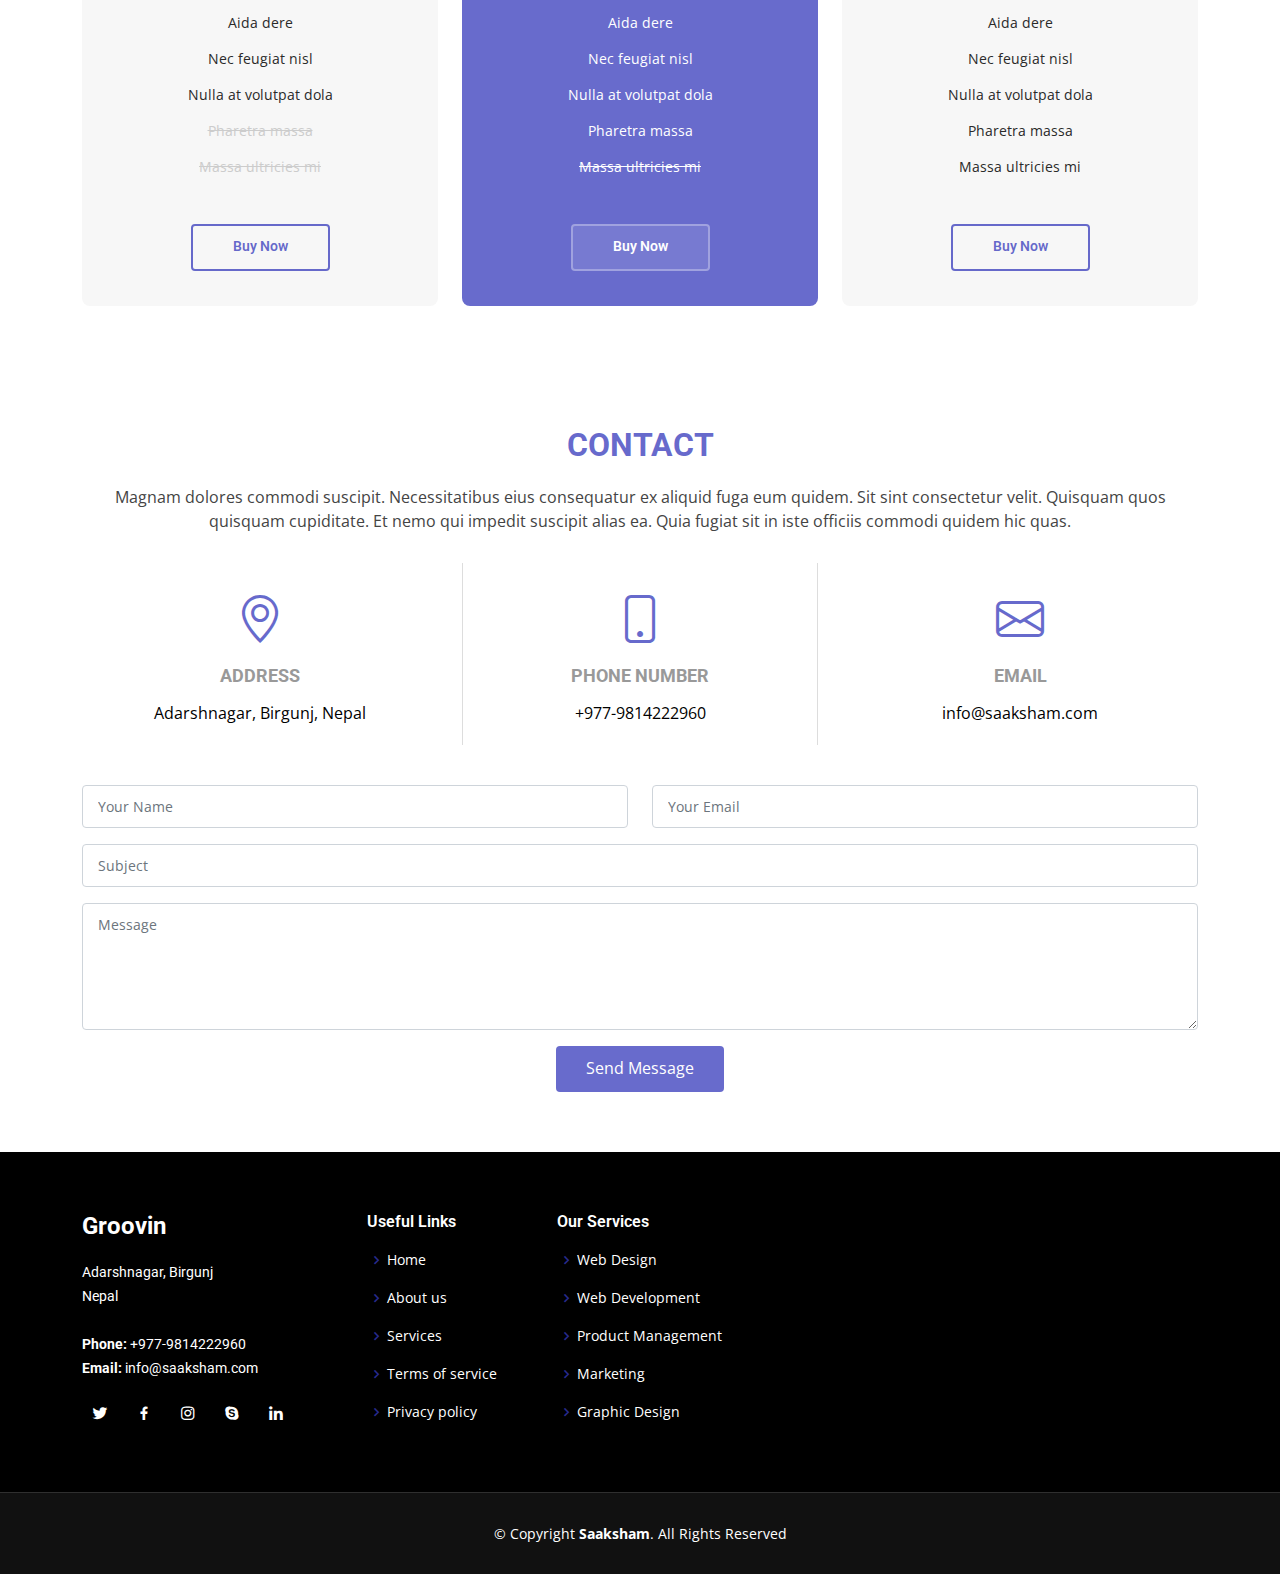
==== commit 4f6055d9: "message" ====
--- a/index.html
+++ b/index.html
@@ -1,686 +1,740 @@
 <!DOCTYPE html>
 <html lang="en">
 
-  <head>
-
-    <meta charset="UTF-8">
-    <meta name="viewport" content="width=device-width, initial-scale=1, shrink-to-fit=no">
-    <meta name="description" content="">
-    <meta name="author" content="">
-    <link rel="preconnect" href="https://fonts.googleapis.com">
-    <link rel="preconnect" href="https://fonts.gstatic.com" crossorigin>
-    <link href="https://fonts.googleapis.com/css2?family=Poppins:wght@100;200;300;400;500;600;700;800;900&display=swap" rel="stylesheet">
-
-    <title>Krishna Digital Marketing</title>
-
-    <!-- Bootstrap core CSS -->
-    <link href="vendor/bootstrap/css/bootstrap.min.css" rel="stylesheet">
-
-
-    <!-- Additional CSS Files -->
-    <link rel="stylesheet" href="assets/css/fontawesome.css">
-    <link rel="stylesheet" href="assets/css/templatemo-digimedia-v1.css">
-    <link rel="stylesheet" href="assets/css/animated.css">
-    <link rel="stylesheet" href="assets/css/owl.css">
-<!--
-
-
-
--->
-  </head>
+<head>
+  <meta charset="utf-8">
+  <meta content="width=device-width, initial-scale=1.0" name="viewport">
+
+  <title>Saaksham - Digital Branding</title>
+  <meta content="" name="description">
+  <meta content="" name="keywords">
+
+  <!-- Favicons -->
+  <link href="assets/img/favicon.png" rel="icon">
+  <link href="assets/img/apple-touch-icon.png" rel="apple-touch-icon">
+
+  <!-- Google Fonts -->
+  <link href="https://fonts.googleapis.com/css?family=Open+Sans:300,300i,400,400i,600,600i,700,700i|Roboto:300,300i,400,400i,500,500i,600,600i,700,700i|Poppins:300,300i,400,400i,500,500i,600,600i,700,700i" rel="stylesheet">
+
+  <!-- Vendor CSS Files -->
+  <link href="assets/vendor/animate.css/animate.min.css" rel="stylesheet">
+  <link href="assets/vendor/bootstrap/css/bootstrap.min.css" rel="stylesheet">
+  <link href="assets/vendor/bootstrap-icons/bootstrap-icons.css" rel="stylesheet">
+  <link href="assets/vendor/boxicons/css/boxicons.min.css" rel="stylesheet">
+  <link href="assets/vendor/glightbox/css/glightbox.min.css" rel="stylesheet">
+  <link href="assets/vendor/swiper/swiper-bundle.min.css" rel="stylesheet">
+
+  <!-- Template Main CSS File -->
+  <link href="assets/css/style.css" rel="stylesheet">
+
+  <!-- =======================================================
+  * Template Name: Groovin
+  * Updated: Mar 10 2023 with Bootstrap v5.2.3
+  * Template URL: https://bootstrapmade.com/groovin-free-bootstrap-theme/
+  * Author: BootstrapMade.com
+  * License: https://bootstrapmade.com/license/
+  ======================================================== -->
+</head>
 
 <body>
 
-  <!-- ***** Preloader Start ***** -->
-  <div id="js-preloader" class="js-preloader">
-    <div class="preloader-inner">
-      <span class="dot"></span>
-      <div class="dots">
-        <span></span>
-        <span></span>
-        <span></span>
-      </div>
+  <!-- ======= Header ======= -->
+  <header id="header" class="fixed-top d-flex align-items-center ">
+    <div class="container d-flex align-items-center justify-content-between">
+
+      <h1 class="logo"><a href="index.html">Saaksham</a></h1>
+      <!-- Uncomment below if you prefer to use an image logo -->
+      <!-- <a href="index.html" class="logo"><img src="assets/img/logo.png" alt="" class="img-fluid"></a>-->
+
+      <nav id="navbar" class="navbar">
+        <ul>
+          <li><a class="nav-link scrollto active" href="#hero">Home</a></li>
+          <li><a class="nav-link scrollto" href="#about">About</a></li>
+          <li><a class="nav-link scrollto" href="#services">Services</a></li>
+          <li><a class="nav-link scrollto " href="#portfolio">Portfolio</a></li>
+          <li><a class="nav-link scrollto" href="#team">Team</a></li>
+          <li><a class="nav-link scrollto" href="#contact">Contact</a></li>
+          <li><a class="getstarted scrollto " href="#about">Get Started</a></li>
+        </ul>
+        <i class="bi bi-list mobile-nav-toggle"></i>
+      </nav><!-- .navbar -->
+
     </div>
-  </div>
-  <!-- ***** Preloader End ***** -->
-
-  <!-- Pre-header Starts -->
-  <div class="pre-header">
+  </header><!-- End Header -->
+
+  <!-- ======= Hero Section ======= -->
+  <section id="hero">
+    <div class="hero-container">
+      <div id="heroCarousel" data-bs-interval="5000" class="carousel slide carousel-fade" data-bs-ride="carousel">
+
+        <ol class="carousel-indicators" id="hero-carousel-indicators"></ol>
+
+        <div class="carousel-inner" role="listbox">
+
+          <!-- Slide 1 -->
+          <div class="carousel-item active" style="background-image: url(assets/img/slide/slide-1.jpg);">
+            <div class="carousel-container">
+              <div class="carousel-content">
+               
+              </div>
+            </div>
+          </div>
+
+          <!-- Slide 2 -->
+          <div class="carousel-item" style="background-image: url(assets/img/slide/slide-2.jpg);">
+            <div class="carousel-container">
+              <div class="carousel-content">
+               
+              </div>
+            </div>
+          </div>
+
+          <!-- Slide 3 -->
+          <div class="carousel-item" style="background-image: url(assets/img/slide/slide-3.jpg);">
+            <div class="carousel-container">
+              <div class="carousel-content">
+               
+              </div>
+            </div>
+          </div>
+
+        </div>
+
+        <a class="carousel-control-prev" href="#heroCarousel" role="button" data-bs-slide="prev">
+          <span class="carousel-control-prev-icon bi bi-chevron-left" aria-hidden="true"></span>
+        </a>
+
+        <a class="carousel-control-next" href="#heroCarousel" role="button" data-bs-slide="next">
+          <span class="carousel-control-next-icon bi bi-chevron-right" aria-hidden="true"></span>
+        </a>
+
+      </div>
+    </div>
+  </section>
+  <!-- End Hero -->
+
+  <main id="main">
+
+    <!-- ======= About Section ======= -->
+    <section id="about" class="about">
+      <div class="container">
+
+        <div class="row no-gutters">
+
+          <div class="image col-xl-5 d-flex align-items-stretch justify-content-center justify-content-lg-start"></div>
+
+          <div class="col-xl-7 ps-0 ps-lg-5 pe-lg-1 d-flex align-items-stretch">
+
+            <div class="content d-flex flex-column justify-content-center">
+
+              <h3>Saaksham - Build Business Digitally</h3>
+
+              <p>
+                Welcome to Saaksham, your trusted digital marketing agency! Our team of experts is here to help you take your online presence to the next level. Whether you're looking to increase traffic to your website, boost your social media engagement, or improve your search engine rankings, we have the skills and knowledge to get the job done.
+              </p>
+
+              <div class="row">
+                <div class="col-md-6 icon-box">
+                  <i class="bx bx-receipt"></i>
+                  <h4>SEO Content Services</h4>
+                  <p>Our team of experienced writers understands the importance of SEO best practices. </p>
+                </div>
+                <div class="col-md-6 icon-box">
+                  <i class="bx bx-cube-alt"></i>
+                  <h4>Social Media Management</h4>
+                  <p>We can create a custom strategy that's tailored to your unique needs and goals.</p>
+                </div>
+                <div class="col-md-6 icon-box">
+                  <i class="bx bx-images"></i>
+                  <h4>PPC Advertising</h4>
+                  <p>Spread Your Brand using Google Ads and other Ads Services.</p>
+                </div>
+                <div class="col-md-6 icon-box">
+                  <i class="bx bx-shield"></i>
+                  <h4>Website Design</h4>
+                  <p>Get Responsive and Complex Website.</p>
+                </div>
+              </div>
+            </div><!-- End .content-->
+          </div>
+        </div>
+
+      </div>
+    </section><!-- End About Section -->
+
+    
+
+    <!-- ======= Clients Section ======= -->
+    <section id="clients" class="clients section-bg">
+      <div class="container">
+
+        <div class="row">
+
+          <div class="col-lg-2 col-md-4 col-6 d-flex align-items-center justify-content-center">
+            <img src="assets/img/clients/client-1.png" class="img-fluid" alt="">
+          </div>
+
+          <div class="col-lg-2 col-md-4 col-6 d-flex align-items-center justify-content-center">
+            <img src="assets/img/clients/client-2.png" class="img-fluid" alt="">
+          </div>
+
+          <div class="col-lg-2 col-md-4 col-6 d-flex align-items-center justify-content-center">
+            <img src="assets/img/clients/client-3.png" class="img-fluid" alt="">
+          </div>
+
+          <div class="col-lg-2 col-md-4 col-6 d-flex align-items-center justify-content-center">
+            <img src="assets/img/clients/client-4.png" class="img-fluid" alt="">
+          </div>
+
+          <div class="col-lg-2 col-md-4 col-6 d-flex align-items-center justify-content-center">
+            <img src="assets/img/clients/client-5.png" class="img-fluid" alt="">
+          </div>
+
+          <div class="col-lg-2 col-md-4 col-6 d-flex align-items-center justify-content-center">
+            <img src="assets/img/clients/client-6.png" class="img-fluid" alt="">
+          </div>
+
+        </div>
+
+      </div>
+    </section><!-- End Clients Section -->
+
+    <!-- ======= Services Section ======= -->
+    <section id="services" class="services">
+      <div class="container">
+
+        <div class="section-title">
+          <h2>Services</h2>
+          <p>
+            So if you're ready to take your digital marketing to the next level, contact Saaksham today. 
+          </p>
+          <p>
+            Our team of experts is here to help you achieve your goals and grow your business online.</p>
+        </div>
+
+        <div class="row">
+          <div class="col-lg-4 col-md-6 icon-box">
+            <div class="icon"><i class="bi bi-briefcase"></i></div>
+            <h4 class="title"><a href="">SEO</a></h4>
+            <p class="description">
+              
+            </p>
+          </div>
+          <div class="col-lg-4 col-md-6 icon-box">
+            <div class="icon"><i class="bi bi-card-checklist"></i></div>
+            <h4 class="title"><a href="">Digital Branding</a></h4>
+            <p class="description"></p>
+          </div>
+          <div class="col-lg-4 col-md-6 icon-box">
+            <div class="icon"><i class="bi bi-bar-chart"></i></div>
+            <h4 class="title"><a href="">Social Media Management</a></h4>
+            <p class="description"></p>
+          </div>
+          <div class="col-lg-4 col-md-6 icon-box">
+            <div class="icon"><i class="bi bi-binoculars"></i></div>
+            <h4 class="title"><a href="">Content Creation</a></h4>
+            <p class="description"></p>
+          </div>
+          <div class="col-lg-4 col-md-6 icon-box">
+            <div class="icon"><i class="bi bi-brightness-high"></i></div>
+            <h4 class="title"><a href=""></a>Data Analysis</h4>
+            <p class="description"></p>
+          </div>
+          <div class="col-lg-4 col-md-6 icon-box">
+            <div class="icon"><i class="bi bi-calendar4-week"></i></div>
+            <h4 class="title"><a href="">Website Designing</a></h4>
+            <p class="description"></p>
+          </div>
+        </div>
+
+      </div>
+    </section><!-- End Services Section -->
+
+    <!-- ======= Why Us Section ======= -->
+    <section id="why-us" class="why-us">
+      <div class="container">
+
+        <div class="section-title">
+          <h2>Why Us</h2>
+          <p>Choosing Saaksham as your digital marketing agency has many advantages. Here are some of the reasons why you should choose us:</p>
+        </div>
+
+        <div class="row">
+
+          <div class="col-lg-4">
+            <div class="box">
+              <span>01</span>
+              <h4>Customisation</h4>
+              <p>We understand that every business is unique, and that's why we offer customized solutions tailored to your specific needs and goals. We take the time to understand your business and your target audience, and then create a customized digital marketing plan that will help you achieve your objectives.</p>
+            </div>
+          </div>
+
+          <div class="col-lg-4 mt-4 mt-lg-0">
+            <div class="box">
+              <span>02</span>
+              <h4>Results Driven</h4>
+              <p>Our goal is to help you achieve measurable results and improve your ROI. We use data-driven techniques to monitor and measure the effectiveness of our digital marketing campaigns, and we are constantly optimizing our strategies to ensure that you get the best possible results.</p>
+            </div>
+          </div>
+
+          <div class="col-lg-4 mt-4 mt-lg-0">
+            <div class="box">
+              <span>03</span>
+              <h4> Customer Service</h4>
+              <p>At Saaksham, we believe that exceptional customer service is the key to our success. We are committed to providing you with personalized attention and support, and we are always available to answer your questions and address any concerns you may have.</p>
+            </div>
+          </div>
+
+        </div>
+
+      </div>
+    </section><!-- End Why Us Section -->
+
+    <!-- ======= Portfolio Section ======= -->
+    <section id="portfolio" class="portfolio">
+      <div class="container">
+
+        <div class="section-title">
+          <h2>Portfolio</h2>
+          <p>View Our Best Portfolio</p>
+        </div>
+
+        <div class="row">
+          <div class="col-lg-12 d-flex justify-content-center">
+            
+          </div>
+        </div>
+
+        <div class="row portfolio-container">
+
+          <div class="col-lg-4 col-md-6 portfolio-item filter-app">
+            <div class="portfolio-wrap">
+              <img src="assets/img/portfolio/portfolio-1.jpg" class="img-fluid" alt="">
+              <div class="portfolio-info">
+                <h4>App 1</h4>
+                <p>App</p>
+                <div class="portfolio-links">
+                  <a href="assets/img/portfolio/portfolio-1.jpg" data-gallery="portfolioGallery" class="portfolio-lightbox" title="App 1"><i class="bx bx-plus"></i></a>
+                  
+                </div>
+              </div>
+            </div>
+          </div>
+
+          <div class="col-lg-4 col-md-6 portfolio-item filter-web">
+            <div class="portfolio-wrap">
+              <img src="assets/img/portfolio/portfolio-2.jpg" class="img-fluid" alt="">
+              <div class="portfolio-info">
+                <h4>Web 3</h4>
+                <p>Web</p>
+                <div class="portfolio-links">
+                  <a href="assets/img/portfolio/portfolio-2.jpg" data-gallery="portfolioGallery" class="portfolio-lightbox" title="Web 3"><i class="bx bx-plus"></i></a>
+                 
+                </div>
+              </div>
+            </div>
+          </div>
+
+          <div class="col-lg-4 col-md-6 portfolio-item filter-app">
+            <div class="portfolio-wrap">
+              <img src="assets/img/portfolio/portfolio-3.jpg" class="img-fluid" alt="">
+              <div class="portfolio-info">
+                <h4>App 2</h4>
+                <p>App</p>
+                <div class="portfolio-links">
+                  <a href="assets/img/portfolio/portfolio-3.jpg" data-gallery="portfolioGallery" class="portfolio-lightbox" title="App 2"><i class="bx bx-plus"></i></a>
+                  
+                </div>
+              </div>
+            </div>
+          </div>
+
+          <div class="col-lg-4 col-md-6 portfolio-item filter-card">
+            <div class="portfolio-wrap">
+              <img src="assets/img/portfolio/portfolio-4.jpg" class="img-fluid" alt="">
+              <div class="portfolio-info">
+                <h4>Card 2</h4>
+                <p>Card</p>
+                <div class="portfolio-links">
+                  <a href="assets/img/portfolio/portfolio-4.jpg" data-gallery="portfolioGallery" class="portfolio-lightbox" title="Card 2"><i class="bx bx-plus"></i></a>
+                  
+                </div>
+              </div>
+            </div>
+          </div>
+
+          <div class="col-lg-4 col-md-6 portfolio-item filter-web">
+            <div class="portfolio-wrap">
+              <img src="assets/img/portfolio/portfolio-5.jpg" class="img-fluid" alt="">
+              <div class="portfolio-info">
+                <h4>Web 2</h4>
+                <p>Web</p>
+                <div class="portfolio-links">
+                  <a href="assets/img/portfolio/portfolio-5.jpg" data-gallery="portfolioGallery" class="portfolio-lightbox" title="Web 2"><i class="bx bx-plus"></i></a>
+                  
+                </div>
+              </div>
+            </div>
+          </div>
+
+          <div class="col-lg-4 col-md-6 portfolio-item filter-app">
+            <div class="portfolio-wrap">
+              <img src="assets/img/portfolio/portfolio-6.jpg" class="img-fluid" alt="">
+              <div class="portfolio-info">
+                <h4>App 3</h4>
+                <p>App</p>
+                <div class="portfolio-links">
+                  <a href="assets/img/portfolio/portfolio-6.jpg" data-gallery="portfolioGallery" class="portfolio-lightbox" title="App 3"><i class="bx bx-plus"></i></a>
+                  
+                </div>
+              </div>
+            </div>
+          </div>
+
+          <div class="col-lg-4 col-md-6 portfolio-item filter-card">
+            <div class="portfolio-wrap">
+              <img src="assets/img/portfolio/portfolio-7.jpg" class="img-fluid" alt="">
+              <div class="portfolio-info">
+                <h4>Card 1</h4>
+                <p>Card</p>
+                <div class="portfolio-links">
+                  <a href="assets/img/portfolio/portfolio-7.jpg" data-gallery="portfolioGallery" class="portfolio-lightbox" title="Card 1"><i class="bx bx-plus"></i></a>
+                  
+                </div>
+              </div>
+            </div>
+          </div>
+
+          <div class="col-lg-4 col-md-6 portfolio-item filter-card">
+            <div class="portfolio-wrap">
+              <img src="assets/img/portfolio/portfolio-8.jpg" class="img-fluid" alt="">
+              <div class="portfolio-info">
+                <h4>Card 3</h4>
+                <p>Card</p>
+                <div class="portfolio-links">
+                  <a href="assets/img/portfolio/portfolio-8.jpg" data-gallery="portfolioGallery" class="portfolio-lightbox" title="Card 3"><i class="bx bx-plus"></i></a>
+                  
+                </div>
+              </div>
+            </div>
+          </div>
+
+          <div class="col-lg-4 col-md-6 portfolio-item filter-web">
+            <div class="portfolio-wrap">
+              <img src="assets/img/portfolio/portfolio-9.jpg" class="img-fluid" alt="">
+              <div class="portfolio-info">
+                <h4>Web 3</h4>
+                <p>Web</p>
+                <div class="portfolio-links">
+                  <a href="assets/img/portfolio/portfolio-9.jpg" data-gallery="portfolioGallery" class="portfolio-lightbox" title="Web 3"><i class="bx bx-plus"></i></a>
+                  
+                </div>
+              </div>
+            </div>
+          </div>
+
+        </div>
+
+      </div>
+    </section><!-- End Portfolio Section -->
+
+    <!-- ======= Team Section ======= -->
+    <section id="team" class="team">
+      <div class="container">
+
+        <div class="section-title">
+          <h2>Team</h2>
+          <p></p>
+        </div>
+
+        <div class="row">
+
+          <div class="col-xl-3 col-lg-4 col-md-6">
+            <div class="member">
+              <img src="assets/img/team/team-1.jpg" class="img-fluid" alt="">
+              <div class="member-info">
+                <div class="member-info-content">
+                  <h4>Walter White</h4>
+                  <span>Chief Executive Officer</span>
+                  <div class="social">
+                    <a href=""><i class="bi bi-twitter"></i></a>
+                    <a href=""><i class="bi bi-facebook"></i></a>
+                    <a href=""><i class="bi bi-instagram"></i></a>
+                    <a href=""><i class="bi bi-linkedin"></i></a>
+                  </div>
+                </div>
+              </div>
+            </div>
+          </div>
+
+          <div class="col-xl-3 col-lg-4 col-md-6" data-wow-delay="0.1s">
+            <div class="member">
+              <img src="assets/img/team/team-2.jpg" class="img-fluid" alt="">
+              <div class="member-info">
+                <div class="member-info-content">
+                  <h4>Sarah Jhonson</h4>
+                  <span>Product Manager</span>
+                  <div class="social">
+                    <a href=""><i class="bi bi-twitter"></i></a>
+                    <a href=""><i class="bi bi-facebook"></i></a>
+                    <a href=""><i class="bi bi-instagram"></i></a>
+                    <a href=""><i class="bi bi-linkedin"></i></a>
+                  </div>
+                </div>
+              </div>
+            </div>
+          </div>
+
+          <div class="col-xl-3 col-lg-4 col-md-6" data-wow-delay="0.2s">
+            <div class="member">
+              <img src="assets/img/team/team-3.jpg" class="img-fluid" alt="">
+              <div class="member-info">
+                <div class="member-info-content">
+                  <h4>William Anderson</h4>
+                  <span>CTO</span>
+                  <div class="social">
+                    <a href=""><i class="bi bi-twitter"></i></a>
+                    <a href=""><i class="bi bi-facebook"></i></a>
+                    <a href=""><i class="bi bi-instagram"></i></a>
+                    <a href=""><i class="bi bi-linkedin"></i></a>
+                  </div>
+                </div>
+              </div>
+            </div>
+          </div>
+
+          <div class="col-xl-3 col-lg-4 col-md-6" data-wow-delay="0.3s">
+            <div class="member">
+              <img src="assets/img/team/team-4.jpg" class="img-fluid" alt="">
+              <div class="member-info">
+                <div class="member-info-content">
+                  <h4>Amanda Jepson</h4>
+                  <span>Accountant</span>
+                  <div class="social">
+                    <a href=""><i class="bi bi-twitter"></i></a>
+                    <a href=""><i class="bi bi-facebook"></i></a>
+                    <a href=""><i class="bi bi-instagram"></i></a>
+                    <a href=""><i class="bi bi-linkedin"></i></a>
+                  </div>
+                </div>
+              </div>
+            </div>
+          </div>
+
+        </div>
+
+      </div>
+    </section><!-- End Team Section -->
+
+    <!-- ======= Pricing Section ======= -->
+    <section id="pricing" class="pricing">
+      <div class="container">
+
+        <div class="section-title">
+          <h2>Pricing</h2>
+          <p>Magnam dolores commodi suscipit. Necessitatibus eius consequatur ex aliquid fuga eum quidem. Sit sint consectetur velit. Quisquam quos quisquam cupiditate. Et nemo qui impedit suscipit alias ea. Quia fugiat sit in iste officiis commodi quidem hic quas.</p>
+        </div>
+
+        <div class="row">
+
+          <div class="col-lg-4 col-md-6">
+            <div class="box">
+              <h3>Free</h3>
+              <h4><sup>$</sup>0<span> / month</span></h4>
+              <ul>
+                <li>Aida dere</li>
+                <li>Nec feugiat nisl</li>
+                <li>Nulla at volutpat dola</li>
+                <li class="na">Pharetra massa</li>
+                <li class="na">Massa ultricies mi</li>
+              </ul>
+              <div class="btn-wrap">
+                <a href="#" class="btn-buy">Buy Now</a>
+              </div>
+            </div>
+          </div>
+
+          <div class="col-lg-4 col-md-6 mt-4 mt-md-0">
+            <div class="box recommended">
+              <h3>Business</h3>
+              <h4><sup>$</sup>19<span> / month</span></h4>
+              <ul>
+                <li>Aida dere</li>
+                <li>Nec feugiat nisl</li>
+                <li>Nulla at volutpat dola</li>
+                <li>Pharetra massa</li>
+                <li class="na">Massa ultricies mi</li>
+              </ul>
+              <div class="btn-wrap">
+                <a href="#" class="btn-buy">Buy Now</a>
+              </div>
+            </div>
+          </div>
+
+          <div class="col-lg-4 col-md-6 mt-4 mt-lg-0">
+            <div class="box">
+              <h3>Developer</h3>
+              <h4><sup>$</sup>29<span> / month</span></h4>
+              <ul>
+                <li>Aida dere</li>
+                <li>Nec feugiat nisl</li>
+                <li>Nulla at volutpat dola</li>
+                <li>Pharetra massa</li>
+                <li>Massa ultricies mi</li>
+              </ul>
+              <div class="btn-wrap">
+                <a href="#" class="btn-buy">Buy Now</a>
+              </div>
+            </div>
+          </div>
+
+        </div>
+
+      </div>
+    </section><!-- End Pricing Section -->
+
+    
+
+    <!-- ======= Contact Section ======= -->
+    <section id="contact" class="contact">
+      <div class="container">
+
+        <div class="section-title">
+          <h2>Contact</h2>
+          <p>Magnam dolores commodi suscipit. Necessitatibus eius consequatur ex aliquid fuga eum quidem. Sit sint consectetur velit. Quisquam quos quisquam cupiditate. Et nemo qui impedit suscipit alias ea. Quia fugiat sit in iste officiis commodi quidem hic quas.</p>
+        </div>
+
+        <div class="row contact-info">
+
+          <div class="col-md-4">
+            <div class="contact-address">
+              <i class="bi bi-geo-alt"></i>
+              <h3>Address</h3>
+              <address>Adarshnagar, Birgunj, Nepal</address>
+            </div>
+          </div>
+
+          <div class="col-md-4">
+            <div class="contact-phone">
+              <i class="bi bi-phone"></i>
+              <h3>Phone Number</h3>
+              <p><a href="tel:+155895548855">+977-9814222960</a></p>
+            </div>
+          </div>
+
+          <div class="col-md-4">
+            <div class="contact-email">
+              <i class="bi bi-envelope"></i>
+              <h3>Email</h3>
+              <p><a href="mailto:info@example.com">info@saaksham.com</a></p>
+            </div>
+          </div>
+
+        </div>
+
+        <div class="form">
+          <form action="forms/contact.php" method="post" role="form" class="php-email-form">
+            <div class="row">
+              <div class="col-md-6 form-group">
+                <input type="text" name="name" class="form-control" id="name" placeholder="Your Name" data-rule="minlen:4" data-msg="Please enter at least 4 chars">
+              </div>
+              <div class="col-md-6 form-group mt-3 mt-md-0">
+                <input type="email" class="form-control" name="email" id="email" placeholder="Your Email" data-rule="email" data-msg="Please enter a valid email">
+              </div>
+            </div>
+            <div class="form-group mt-3">
+              <input type="text" class="form-control" name="subject" id="subject" placeholder="Subject" required>
+            </div>
+            <div class="form-group mt-3">
+              <textarea class="form-control" name="message" rows="5" placeholder="Message" required></textarea>
+            </div>
+            <div class="my-3">
+              <div class="loading">Loading</div>
+              <div class="error-message"></div>
+              <div class="sent-message">Your message has been sent. Thank you!</div>
+            </div>
+            <div class="text-center"><button type="submit">Send Message</button></div>
+          </form>
+        </div>
+
+      </div>
+    </section><!-- End Contact Section -->
+  </main><!-- End #main -->
+
+  <!-- ======= Footer ======= -->
+  <footer id="footer">
+    <div class="footer-top">
+      <div class="container">
+        <div class="row">
+
+          <div class="col-lg-3 col-md-6">
+            <div class="footer-info">
+              <h3>Groovin</h3>
+              <p>
+                Adarshnagar, Birgunj<br>
+                Nepal<br><br>
+                <strong>Phone:</strong> +977-9814222960<br>
+                <strong>Email:</strong> info@saaksham.com<br>
+              </p>
+              <div class="social-links mt-3">
+                <a href="#" class="twitter"><i class="bx bxl-twitter"></i></a>
+                <a href="#" class="facebook"><i class="bx bxl-facebook"></i></a>
+                <a href="#" class="instagram"><i class="bx bxl-instagram"></i></a>
+                <a href="#" class="google-plus"><i class="bx bxl-skype"></i></a>
+                <a href="#" class="linkedin"><i class="bx bxl-linkedin"></i></a>
+              </div>
+            </div>
+          </div>
+
+          <div class="col-lg-2 col-md-6 footer-links">
+            <h4>Useful Links</h4>
+            <ul>
+              <li><i class="bx bx-chevron-right"></i> <a href="#">Home</a></li>
+              <li><i class="bx bx-chevron-right"></i> <a href="#">About us</a></li>
+              <li><i class="bx bx-chevron-right"></i> <a href="#">Services</a></li>
+              <li><i class="bx bx-chevron-right"></i> <a href="#">Terms of service</a></li>
+              <li><i class="bx bx-chevron-right"></i> <a href="#">Privacy policy</a></li>
+            </ul>
+          </div>
+
+          <div class="col-lg-3 col-md-6 footer-links">
+            <h4>Our Services</h4>
+            <ul>
+              <li><i class="bx bx-chevron-right"></i> <a href="#">Web Design</a></li>
+              <li><i class="bx bx-chevron-right"></i> <a href="#">Web Development</a></li>
+              <li><i class="bx bx-chevron-right"></i> <a href="#">Product Management</a></li>
+              <li><i class="bx bx-chevron-right"></i> <a href="#">Marketing</a></li>
+              <li><i class="bx bx-chevron-right"></i> <a href="#">Graphic Design</a></li>
+            </ul>
+          </div>
+
+          
+
+        </div>
+      </div>
+    </div>
+
     <div class="container">
-      <div class="row">
-        <div class="col-lg-8 col-sm-8 col-7">
-          <ul class="info">
-            <li><a href="#"><i class="fa fa-envelope"></i>kdmarketing@company.com</a></li>
-            <li><a href="#"><i class="fa fa-phone"></i>+977-9814222960</a></li>
-          </ul>
-        </div>
-        <div class="col-lg-4 col-sm-4 col-5">
-          <ul class="social-media">
-            <li><a href="#"><i class="fa fa-facebook"></i></a></li>            
-            <li><a href="#"><i class="fa fa-twitter"></i></a></li>            
-          </ul>
-        </div>
-      </div>
+      <div class="copyright">
+        &copy; Copyright <strong><span>Saaksham</span></strong>. All Rights Reserved
+      </div>
+      
     </div>
-  </div>
-  <!-- Pre-header End -->
-
-  <!-- ***** Header Area Start ***** -->
-  <header class="header-area header-sticky wow slideInDown" data-wow-duration="0.75s" data-wow-delay="0s">
-    <div class="container">
-      <div class="row">
-        <div class="col-12">
-          <nav class="main-nav">
-            <!-- ***** Logo Start ***** -->
-            <a href="index.html" class="logo">
-              <img src="assets/images/kdm-clean.png" alt="">
-            </a>
-            <!-- ***** Logo End ***** -->
-            <!-- ***** Menu Start ***** -->
-            <ul class="nav">
-              <li class="scroll-to-section"><a href="#top" class="active">Home</a></li>
-              <li class="scroll-to-section"><a href="#about">About</a></li>
-              <li class="scroll-to-section"><a href="#services">Services</a></li>
-              <li class="scroll-to-section"><a href="#portfolio">Projects</a></li>
-              <li class="scroll-to-section"><a href="#blog">Blog</a></li>
-              <li class="scroll-to-section"><a href="#contact">Contact</a></li> 
-              <li class="scroll-to-section"><div class="border-first-button"><a href="#contact">Quote</a></div></li> 
-            </ul>
-            <a class='menu-trigger'>
-                <span>Menu</span>
-            </a>
-            <!-- ***** Menu End ***** -->
-          </nav>
-        </div>
-      </div>
-    </div>
-  </header>
-  <!-- ***** Header Area End ***** -->
-
-  <div class="main-banner wow fadeIn" id="top" data-wow-duration="1s" data-wow-delay="0.5s">
-    <div class="container">
-      <div class="row">
-        <div class="col-lg-12">
-          <div class="row">
-            <div class="col-lg-6 align-self-center">
-              <div class="left-content show-up header-text wow fadeInLeft" data-wow-duration="1s" data-wow-delay="1s">
-                <div class="row">
-                  <div class="col-lg-12">
-                    <h6>Krishna Digital Marketing</h6>
-                    <h2>We Boost Your Website Traffic</h2>
-                    <p>Businesses leverage digital channels such as search engines, social media, email, and other websites to connect with current and prospective customers. This also includes communication through text or multimedia messages.</p>
-                  </div>
-                  <div class="col-lg-12">
-                    <div class="border-first-button scroll-to-section">
-                      <a href="#contact">Quote</a>
-                    </div>
-                  </div>
-                </div>
-              </div>
-            </div>
-            <div class="col-lg-6">
-              <div class="right-image wow fadeInRight" data-wow-duration="1s" data-wow-delay="0.5s">
-                <img src="assets/images/slider-dec.png" alt="">
-              </div>
-            </div>
-          </div>
-        </div>
-      </div>
-    </div>
-  </div>
-
-  <div id="about" class="about section">
-    <div class="container">
-      <div class="row">
-        <div class="col-lg-12">
-          <div class="row">
-            <div class="col-lg-6">
-              <div class="about-left-image  wow fadeInLeft" data-wow-duration="1s" data-wow-delay="0.5s">
-                <img src="assets/images/about-dec.png" alt="">
-              </div>
-            </div>
-            <div class="col-lg-6 align-self-center  wow fadeInRight" data-wow-duration="1s" data-wow-delay="0.5s">
-              <div class="about-right-content">
-                <div class="section-heading">
-                  <h6>About Us</h6>
-                  <h4>Who is Krishna Digital <em>Marketing</em></h4>
-                  <div class="line-dec"></div>
-                </div>
-                <p>Marketing has always been about connecting with your audience in the right place and at the right time. Today, that means you need to meet them where they are already spending time: on the internet.</p>
-                <div class="row">
-                  <div class="col-lg-4 col-sm-4">
-                    <div class="skill-item first-skill-item wow fadeIn" data-wow-duration="1s" data-wow-delay="0s">
-                      <div class="progress" data-percentage="90">
-                        <span class="progress-left">
-                          <span class="progress-bar"></span>
-                        </span>
-                        <span class="progress-right">
-                          <span class="progress-bar"></span>
-                        </span>
-                        <div class="progress-value">
-                          <div>
-                            90%<br>
-                            <span>Coding</span>
-                          </div>
-                        </div>
-                      </div>
-                    </div>
-                  </div>
-                  <div class="col-lg-4 col-sm-4">
-                    <div class="skill-item second-skill-item wow fadeIn" data-wow-duration="1s" data-wow-delay="0s">
-                      <div class="progress" data-percentage="80">
-                        <span class="progress-left">
-                          <span class="progress-bar"></span>
-                        </span>
-                        <span class="progress-right">
-                          <span class="progress-bar"></span>
-                        </span>
-                        <div class="progress-value">
-                          <div>
-                            80%<br>
-                            <span>Photoshop</span>
-                          </div>
-                        </div>
-                      </div>
-                    </div>
-                  </div>
-                  <div class="col-lg-4 col-sm-4">
-                    <div class="skill-item third-skill-item wow fadeIn" data-wow-duration="1s" data-wow-delay="0s">
-                      <div class="progress" data-percentage="80">
-                        <span class="progress-left">
-                          <span class="progress-bar"></span>
-                        </span>
-                        <span class="progress-right">
-                          <span class="progress-bar"></span>
-                        </span>
-                        <div class="progress-value">
-                          <div>
-                            80%<br>
-                            <span>Animation</span>
-                          </div>
-                        </div>
-                      </div>
-                    </div>
-                  </div>
-                </div> 
-              </div>
-            </div>
-          </div>
-        </div>
-      </div>
-    </div>
-  </div>
-
-  <div id="services" class="services section">
-    <div class="container">
-      <div class="row">
-        <div class="col-lg-12">
-          <div class="section-heading  wow fadeInDown" data-wow-duration="1s" data-wow-delay="0.5s">
-            <h6>Our Services</h6>
-            <h4>What Our Agency <em>Provides</em></h4>
-            <div class="line-dec"></div>
-          </div>
-        </div>
-        <div class="col-lg-12">
-          <div class="naccs">
-            <div class="grid">
-              <div class="row">
-                <div class="col-lg-12">
-                  <div class="menu">
-                    <div class="first-thumb active">
-                      <div class="thumb">
-                        <span class="icon"><img src="assets/images/service-icon-01.png" alt=""></span>
-                        Branding & Consulting
-                      </div>
-                    </div>
-                    <div>
-                      <div class="thumb">                 
-                        <span class="icon"><img src="assets/images/service-icon-02.png" alt=""></span>
-                        Content &amp; Writing
-                      </div>
-                    </div>
-                    <div>
-                      <div class="thumb">                 
-                        <span class="icon"><img src="assets/images/service-icon-03.png" alt=""></span>
-                        Graphic Designing
-                      </div>
-                    </div>
-                    <div>
-                      <div class="thumb">                 
-                        <span class="icon "><img src="assets/images/service-icon-04.png" alt=""></span>
-                        Social Media Analytics
-                      </div>
-                    </div>
-                    <div class="last-thumb">
-                      <div class="thumb">                 
-                        <span class="icon"><img src="assets/images/service-icon-01.png" alt=""></span>
-                        Web Development
-                      </div>
-                    </div>
-                  </div>
-                </div> 
-                <div class="col-lg-12">
-                  <ul class="nacc">
-                    <li class="active">
-                      <div>
-                        <div class="thumb">
-                          <div class="row">
-                            <div class="col-lg-6 align-self-center">
-                              <div class="left-text">
-                                <h4>SEO Analysis &amp; Daily Reports</h4>
-                                <p>KRISHNA DIGITAL MEDIA is firmly focused on the belief that social media is one of the easiest and fastest ways to promote your business worldwide through an easy and low-cost method. To market your products and services effectively, we invest a great deal of time and effort in developing the perfect marketing strategy.</p>
-                                <div class="ticks-list"><span><i class="fa fa-check"></i> Optimized Template</span> <span><i class="fa fa-check"></i> Data Info</span> <span><i class="fa fa-check"></i> SEO Analysis</span>
-                                  <span><i class="fa fa-check"></i> Data Info</span> <span><i class="fa fa-check"></i> SEO Analysis</span> <span><i class="fa fa-check"></i> Optimized Template</span></div>
-                              </div>
-                            </div>
-                            <div class="col-lg-6 align-self-center">
-                              <div class="right-image">
-                                <img src="assets/images/services-image.jpg" alt="">
-                              </div>
-                            </div>
-                          </div>
-                        </div>
-                      </div>
-                    </li>
-                    <li>
-                      <div>
-                        <div class="thumb">
-                          <div class="row">
-                            <div class="col-lg-6 align-self-center">
-                              <div class="left-text">
-                                <h4>Healthy Food &amp; Life</h4>
-                                <p>Lorem ipsum dolor sit amet, consectetur adipiscing elit, sedr do eiusmod deis tempor incididunt ut labore et dolore kengan darwin doerski token.
-                                  dover lipsum lorem and the others.</p>
-                                <div class="ticks-list"><span><i class="fa fa-check"></i> Optimized Template</span> <span><i class="fa fa-check"></i> Data Info</span> <span><i class="fa fa-check"></i> SEO Analysis</span>
-                                  <span><i class="fa fa-check"></i> Data Info</span> <span><i class="fa fa-check"></i> SEO Analysis</span> <span><i class="fa fa-check"></i> Optimized Template</span></div>
-                                <p>Lorem ipsum dolor sit amet, consectetur adipiscing elit, sedr do eiusmod deis tempor incididunt.</p>
-                              </div>
-                            </div>
-                            <div class="col-lg-6 align-self-center">
-                              <div class="right-image">
-                                <img src="assets/images/services-image-02.jpg" alt="">
-                              </div>
-                            </div>
-                          </div>
-                        </div>
-                      </div>
-                    </li>
-                    <li>
-                      <div>
-                        <div class="thumb">
-                          <div class="row">
-                            <div class="col-lg-6 align-self-center">
-                              <div class="left-text">
-                                <h4>Car Re-search &amp; Transport</h4>
-                                <p>Lorem ipsum dolor sit amet, consectetur adipiscing elit, sedr do eiusmod deis tempor incididunt ut labore et dolore kengan darwin doerski token.
-                                  dover lipsum lorem and the others.</p>
-                                <div class="ticks-list"><span><i class="fa fa-check"></i> Optimized Template</span> <span><i class="fa fa-check"></i> Data Info</span> <span><i class="fa fa-check"></i> SEO Analysis</span>
-                                  <span><i class="fa fa-check"></i> Data Info</span> <span><i class="fa fa-check"></i> SEO Analysis</span> <span><i class="fa fa-check"></i> Optimized Template</span></div>
-                                <p>Lorem ipsum dolor sit amet, consectetur adipiscing elit, sedr do eiusmod deis tempor incididunt.</p>
-                              </div>
-                            </div>
-                            <div class="col-lg-6 align-self-center">
-                              <div class="right-image">
-                                <img src="assets/images/services-image-03.jpg" alt="">
-                              </div>
-                            </div>
-                          </div>
-                        </div>
-                      </div>
-                    </li>
-                    <li>
-                      <div>
-                        <div class="thumb">
-                          <div class="row">
-                            <div class="col-lg-6 align-self-center">
-                              <div class="left-text">
-                                <h4>Online Shopping &amp; Tracking ID</h4>
-                                <p>Lorem ipsum dolor sit amet, consectetur adipiscing elit, sedr do eiusmod deis tempor incididunt ut labore et dolore kengan darwin doerski token.
-                                  dover lipsum lorem and the others.</p>
-                                <div class="ticks-list"><span><i class="fa fa-check"></i> Optimized Template</span> <span><i class="fa fa-check"></i> Data Info</span> <span><i class="fa fa-check"></i> SEO Analysis</span>
-                                  <span><i class="fa fa-check"></i> Data Info</span> <span><i class="fa fa-check"></i> SEO Analysis</span> <span><i class="fa fa-check"></i> Optimized Template</span></div>
-                                <p>Lorem ipsum dolor sit amet, consectetur adipiscing elit, sedr do eiusmod deis tempor incididunt.</p>
-                              </div>
-                            </div>
-                            <div class="col-lg-6 align-self-center">
-                              <div class="right-image">
-                                <img src="assets/images/services-image-04.jpg" alt="">
-                              </div>
-                            </div>
-                          </div>
-                        </div>
-                      </div>
-                    </li>
-                    <li>
-                      <div>
-                        <div class="thumb">
-                          <div class="row">
-                            <div class="col-lg-6 align-self-center">
-                              <div class="left-text">
-                                <h4>Enjoy &amp; Travel</h4>
-                                <p>Lorem ipsum dolor sit amet, consectetur adipiscing elit, sedr do eiusmod deis tempor incididunt ut labore et dolore kengan darwin doerski token.
-                                  dover lipsum lorem and the others.</p>
-                                <div class="ticks-list"><span><i class="fa fa-check"></i> Optimized Template</span> <span><i class="fa fa-check"></i> Data Info</span> <span><i class="fa fa-check"></i> SEO Analysis</span>
-                                  <span><i class="fa fa-check"></i> Data Info</span> <span><i class="fa fa-check"></i> SEO Analysis</span> <span><i class="fa fa-check"></i> Optimized Template</span></div>
-                                <p>Lorem ipsum dolor sit amet, consectetur adipiscing elit, sedr do eiusmod deis tempor incididunt.</p>
-                              </div>
-                            </div>
-                            <div class="col-lg-6 align-self-center">
-                              <div class="right-image">
-                                <img src="assets/images/services-image.jpg" alt="">
-                              </div>
-                            </div>
-                          </div>
-                        </div>
-                      </div>
-                    </li>
-                  </ul>
-                </div>          
-              </div>
-            </div>
-          </div>
-        </div>
-      </div>
-    </div>
-  </div>
-
-  
-  <div id="free-quote" class="free-quote">
-    <div class="container">
-      <div class="row">
-        <div class="col-lg-4 offset-lg-4">
-          <div class="section-heading  wow fadeIn" data-wow-duration="1s" data-wow-delay="0.3s">
-            <h6>Get Your Quote</h6>
-            <h4>Grow With Us Now</h4>
-            <div class="line-dec"></div>
-          </div>
-        </div>
-        <div class="col-lg-8 offset-lg-2  wow fadeIn" data-wow-duration="1s" data-wow-delay="0.8s">
-          <form id="search" action="#" method="GET">
-            <div class="row">
-              <div class="col-lg-4 col-sm-4">
-                <fieldset>
-                  <input type="web" name="web" class="website" placeholder="Your website URL..." autocomplete="on" required>
-                </fieldset>
-              </div>
-              <div class="col-lg-4 col-sm-4">
-                <fieldset>
-                  <input type="address" name="address" class="email" placeholder="Email Address..." autocomplete="on" required>
-                </fieldset>
-              </div>
-              <div class="col-lg-4 col-sm-4">
-                <fieldset>
-                  <button type="submit" class="main-button">Get Quote Now</button>
-                </fieldset>
-              </div>
-            </div>
-          </form>
-        </div>
-      </div>
-    </div>
-  </div>
-
-
-  <div id="portfolio" class="our-portfolio section">
-    <div class="container">
-      <div class="row">
-        <div class="col-lg-5">
-          <div class="section-heading wow fadeInLeft" data-wow-duration="1s" data-wow-delay="0.3s">
-            <h6>Our Portofolio</h6>
-            <h4>See Our <em>Services</em></h4>
-            <div class="line-dec"></div>
-          </div>
-        </div>
-      </div>
-    </div>
-    <div class="container-fluid wow fadeIn" data-wow-duration="1s" data-wow-delay="0.7s">
-      <div class="row">
-        <div class="col-lg-12">
-          <div class="loop owl-carousel">
-            <div class="item">
-              <a href="#">
-                <div class="portfolio-item">
-                <div class="thumb">
-                  <img src="assets/images/portfolio-01.jpg" alt="">
-                </div>
-                <div class="down-content">
-                  <h4>Krishna Digital</h4>
-                  <span>Marketing</span>
-                </div>
-              </div>
-              </a>  
-            </div>
-            <div class="item">
-              <a href="#">
-                <div class="portfolio-item">
-                <div class="thumb">
-                  <img src="assets/images/portfolio-05.jpg" alt="">
-                </div>
-                <div class="down-content">
-                  <h4>Krishna Digital</h4>
-                  <span>Marketing</span>
-                </div>
-              </div>
-              </a>  
-            </div>
-            <div class="item">
-              <a href="#">
-                <div class="portfolio-item">
-                <div class="thumb">
-                  <img src="assets/images/portfolio-02.jpg" alt="">
-                </div>
-                <div class="down-content">
-                  <h4>Krishna Digital</h4>
-                  <span>Marketing</span>
-                </div>
-              </div>
-              </a>  
-            </div>
-            <div class="item">
-              <a href="#">
-                <div class="portfolio-item">
-                <div class="thumb">
-                  <img src="assets/images/portfolio-03.jpg" alt="">
-                </div>
-                <div class="down-content">
-                  <h4>Krishna Digital</h4>
-                  <span>Marketing</span>
-                </div>
-              </div>
-              </a>  
-            </div>
-            <div class="item">
-              <a href="#">
-                <div class="portfolio-item">
-                <div class="thumb">
-                  <img src="assets/images/portfolio-04.jpg" alt="">
-                </div>
-                <div class="down-content">
-                  <h4>Krishna Digital</h4>
-                  <span>Marketing</span>
-                </div>
-              </div>
-              </a>  
-            </div>
-          </div>
-        </div>
-      </div>
-    </div>
-  </div>
-  
-  <div id="blog" class="blog">
-    <div class="container">
-      <div class="row">
-        <div class="col-lg-4 offset-lg-4  wow fadeInDown" data-wow-duration="1s" data-wow-delay="0.3s">
-          <div class="section-heading">
-            <h6>Recent News</h6>
-            <h4>Check Our Blog <em>Posts</em></h4>
-            <div class="line-dec"></div>
-          </div>
-        </div>
-        <div class="col-lg-6 show-up wow fadeInUp" data-wow-duration="1s" data-wow-delay="0.3s">
-          <div class="blog-post">
-            <div class="thumb">
-              <a href="#"><img src="assets/images/blog-post-01.jpg" alt=""></a>
-            </div>
-            <div class="down-content">
-              <span class="category">SEO Analysis</span>
-              <span class="date">August 2023</span>
-              <a href="#"><h4>SEO Page Content Analysis – How to rank better, faster</h4></a>
-              <p>SEO content analysis is the process of evaluating content (both new ideas and existing assets) for factors that can help or deter its organic performance. At the core of the SEO content analysis is a simple idea </p>
-              <span class="author"><img src="assets/images/kdm.png" alt="">By: Sonal Gupta</span>
-              <div class="border-first-button"><a href="#">Discover More</a></div>
-            </div>
-          </div>
-        </div>
-        <div class="col-lg-6 wow fadeInUp" data-wow-duration="1s" data-wow-delay="0.3s">
-          <div class="blog-posts">
-            <div class="row">
-              <div class="col-lg-12">
-                <div class="post-item">
-                  <div class="thumb">
-                    <a href="#"><img src="assets/images/blog-post-02.jpg" alt=""></a>
-                  </div>
-                  <div class="right-content">
-                    <span class="category">SEO Analysis</span>
-                    <span class="date">September 2022</span>
-                    <a href="#"><h4>Use a analysis tool</h4></a>
-                    <p>Simplify your SEO efforts and give you features to write optimized content for this keyword.</p>
-                  </div>
-                </div>
-              </div>
-              <div class="col-lg-12">
-                <div class="post-item">
-                  <div class="thumb">
-                    <a href="#"><img src="assets/images/blog-post-03.jpg" alt=""></a>
-                  </div>
-                  <div class="right-content">
-                    <span class="category">SEO Analysis</span>
-                    <span class="date">September 2022</span>
-                    <a href="#"><h4>Choose the right keyword to target</h4></a>
-                    <p>Target a page with keywords that already rank in the search results.</p>
-                  </div>
-                </div>
-              </div>
-              <div class="col-lg-12">
-                <div class="post-item last-post-item">
-                  <div class="thumb">
-                    <a href="#"><img src="assets/images/blog-post-04.jpg" alt=""></a>
-                  </div>
-                  <div class="right-content">
-                    <span class="category">SEO Analysis</span>
-                    <span class="date">September 2022</span>
-                    <a href="#"><h4>How to Develop an SEO Content Strategy</h4></a>
-                    <p>Goal is to attract new readers through search, you’ll want to focus on rich content.</p>
-                  </div>
-                </div>
-              </div>
-            </div>
-          </div>
-        </div>
-      </div>
-    </div>
-  </div>  
-
-  <div id="contact" class="contact-us section">
-    <div class="container">
-      <div class="row">
-        <div class="col-lg-6 offset-lg-3">
-          <div class="section-heading wow fadeIn" data-wow-duration="1s" data-wow-delay="0.5s">
-            <h6>Contact Us</h6>
-            <h4>Get In Touch With Us <em>Now</em></h4>
-            <div class="line-dec"></div>
-          </div>
-        </div>
-        <div class="col-lg-12 wow fadeInUp" data-wow-duration="0.5s" data-wow-delay="0.25s">
-          <form id="contact" action="" method="post">
-            <div class="row">
-              <div class="col-lg-12">
-                <div class="contact-dec">
-                  <img src="assets/images/contact-dec.png" alt="">
-                </div>
-              </div>
-              <div class="col-lg-5">
-                <div id="map">
-                  <iframe src="https://www.google.com/maps/embed?pb=!1m18!1m12!1m3!1d803.0125766225912!2d84.87031848480075!3d27.01292089892594!2m3!1f0!2f0!3f0!3m2!1i1024!2i768!4f13.1!3m3!1m2!1s0x3993551e27a2c789%3A0x451dafd4854c8ec6!2sKrishna%20Digital%20Marketing!5e1!3m2!1sen!2snp!4v1677307897593!5m2!1sen!2snp" width="100%" height="450" style="border:0;" allowfullscreen="" loading="lazy" referrerpolicy="no-referrer-when-downgrade"></iframe>
-                </div>
-              </div>
-              <div class="col-lg-7">
-                <div class="fill-form">
-                  <div class="row">
-                    <div class="col-lg-4">
-                      <div class="info-post">
-                        <div class="icon">
-                          <img src="assets/images/phone-icon.png" alt="">
-                          <a href="#">9814222960</a>
-                        </div>
-                      </div>
-                    </div>
-                    <div class="col-lg-4">
-                      <div class="info-post">
-                        <div class="icon">
-                          <img src="assets/images/email-icon.png" alt="">
-                          <a href="#">kdm@gmail.com</a>
-                        </div>
-                      </div>
-                    </div>
-                    <div class="col-lg-4">
-                      <div class="info-post">
-                        <div class="icon">
-                          <img src="assets/images/location-icon.png" alt="">
-                          <a href="#">Adarshnagar, Birgunj</a>
-                        </div>
-                      </div>
-                    </div>
-                    <div class="col-lg-6">
-                      <fieldset>
-                        <input type="name" name="name" id="name" placeholder="Name" autocomplete="on" required>
-                      </fieldset>
-                      <fieldset>
-                        <input type="text" name="email" id="email" pattern="[^ @]*@[^ @]*" placeholder="Your Email" required="">
-                      </fieldset>
-                      <fieldset>
-                        <input type="subject" name="subject" id="subject" placeholder="Subject" autocomplete="on">
-                      </fieldset>
-                    </div>
-                    <div class="col-lg-6">
-                      <fieldset>
-                        <textarea name="message" type="text" class="form-control" id="message" placeholder="Message" required=""></textarea>  
-                      </fieldset>
-                    </div>
-                    <div class="col-lg-12">
-                      <fieldset>
-                        <button type="submit" id="form-submit" class="main-button ">Send Message Now</button>
-                      </fieldset>
-                    </div>
-                  </div>
-                </div>
-              </div>
-            </div>
-          </form>
-        </div>
-      </div>
-    </div>
-  </div>
-
-  <footer>
-    <div class="container">
-      <div class="row">
-        <div class="col-lg-12">
-          <p>Copyright © 2023 KRISHNA DIGITAL MEDIA., Ltd. All Rights Reserved. 
-        </div>
-      </div>
-    </div>
-  </footer>
-
-
-  <!-- Scripts -->
-  <script src="vendor/jquery/jquery.min.js"></script>
-  <script src="vendor/bootstrap/js/bootstrap.bundle.min.js"></script>
-  <script src="assets/js/owl-carousel.js"></script>
-  <script src="assets/js/animation.js"></script>
-  <script src="assets/js/imagesloaded.js"></script>
-  <script src="assets/js/custom.js"></script>
+  </footer><!-- End Footer -->
+
+  <a href="#" class="back-to-top d-flex align-items-center justify-content-center"><i class="bi bi-arrow-up-short"></i></a>
+
+  <!-- Vendor JS Files -->
+  <script src="assets/vendor/purecounter/purecounter_vanilla.js"></script>
+  <script src="assets/vendor/bootstrap/js/bootstrap.bundle.min.js"></script>
+  <script src="assets/vendor/glightbox/js/glightbox.min.js"></script>
+  <script src="assets/vendor/isotope-layout/isotope.pkgd.min.js"></script>
+  <script src="assets/vendor/swiper/swiper-bundle.min.js"></script>
+  <script src="assets/vendor/php-email-form/validate.js"></script>
+
+  <!-- Template Main JS File -->
+  <script src="assets/js/main.js"></script>
 
 </body>
+
 </html>